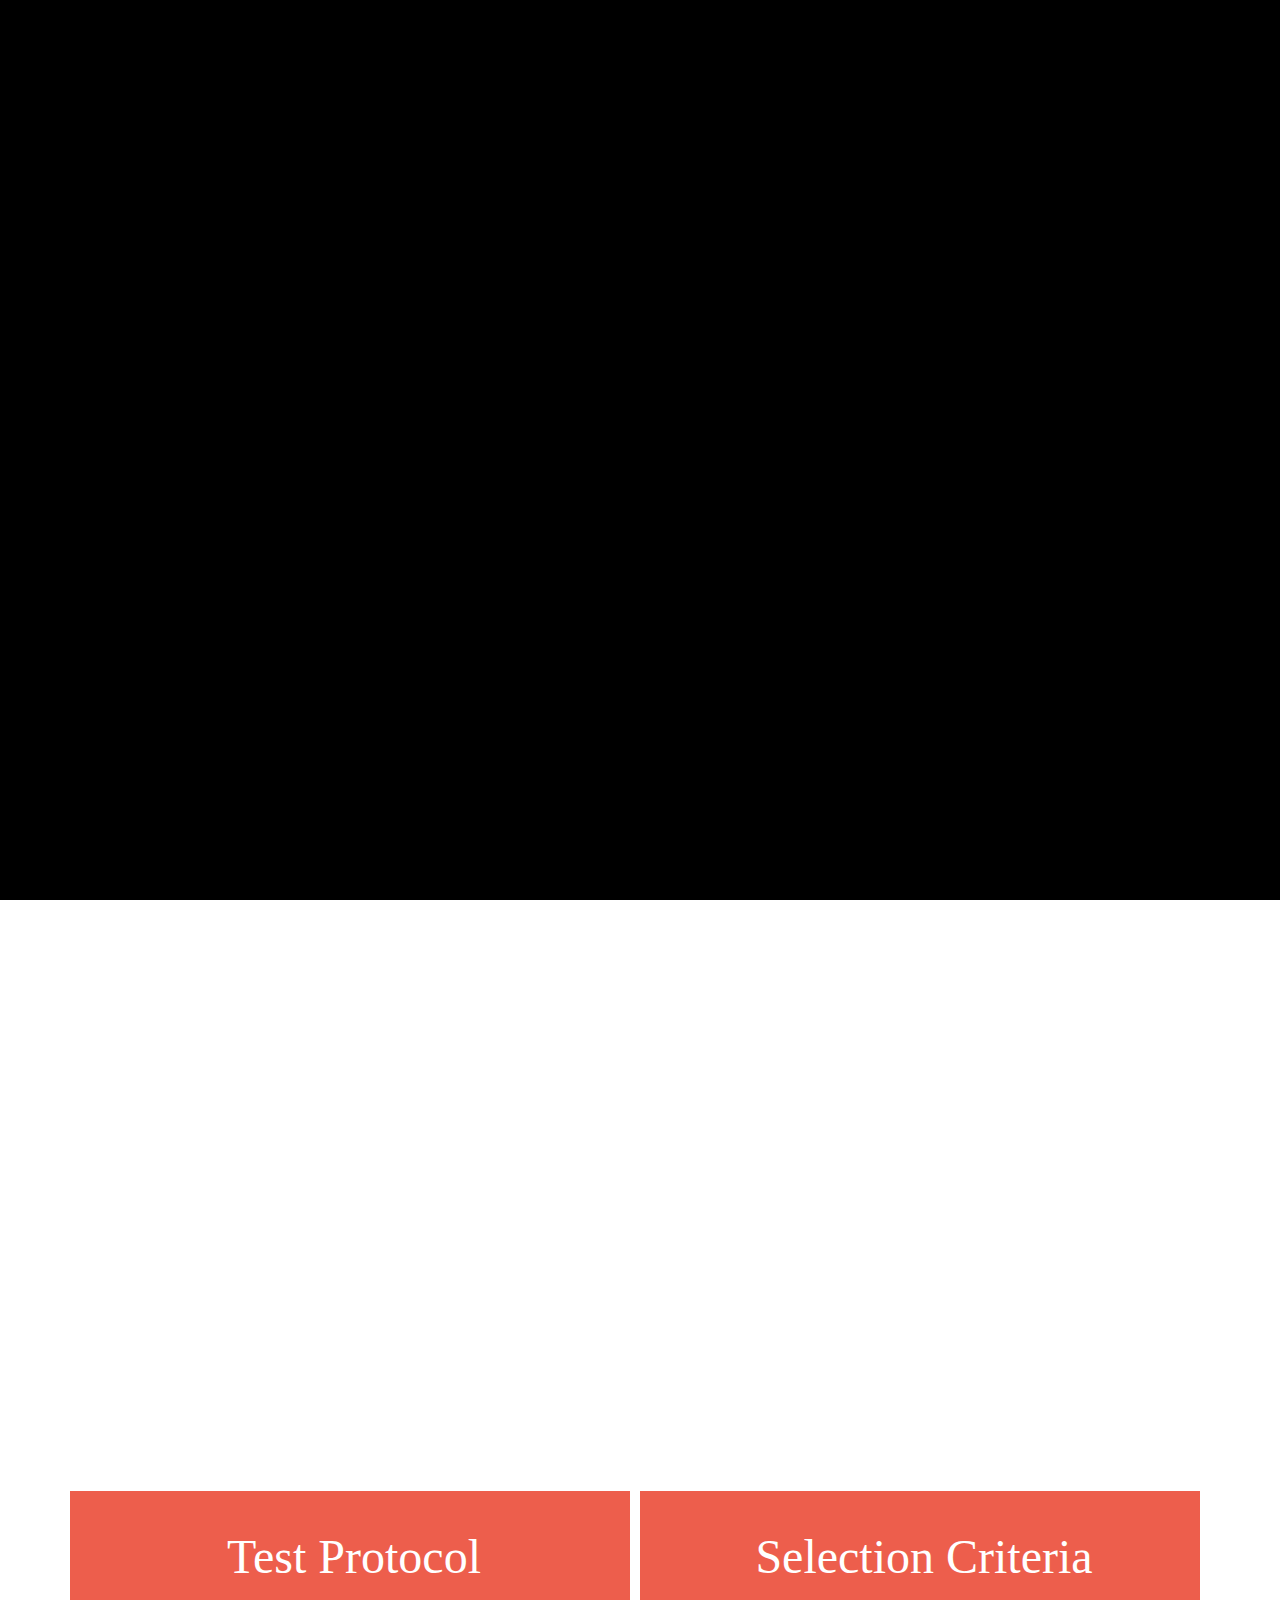
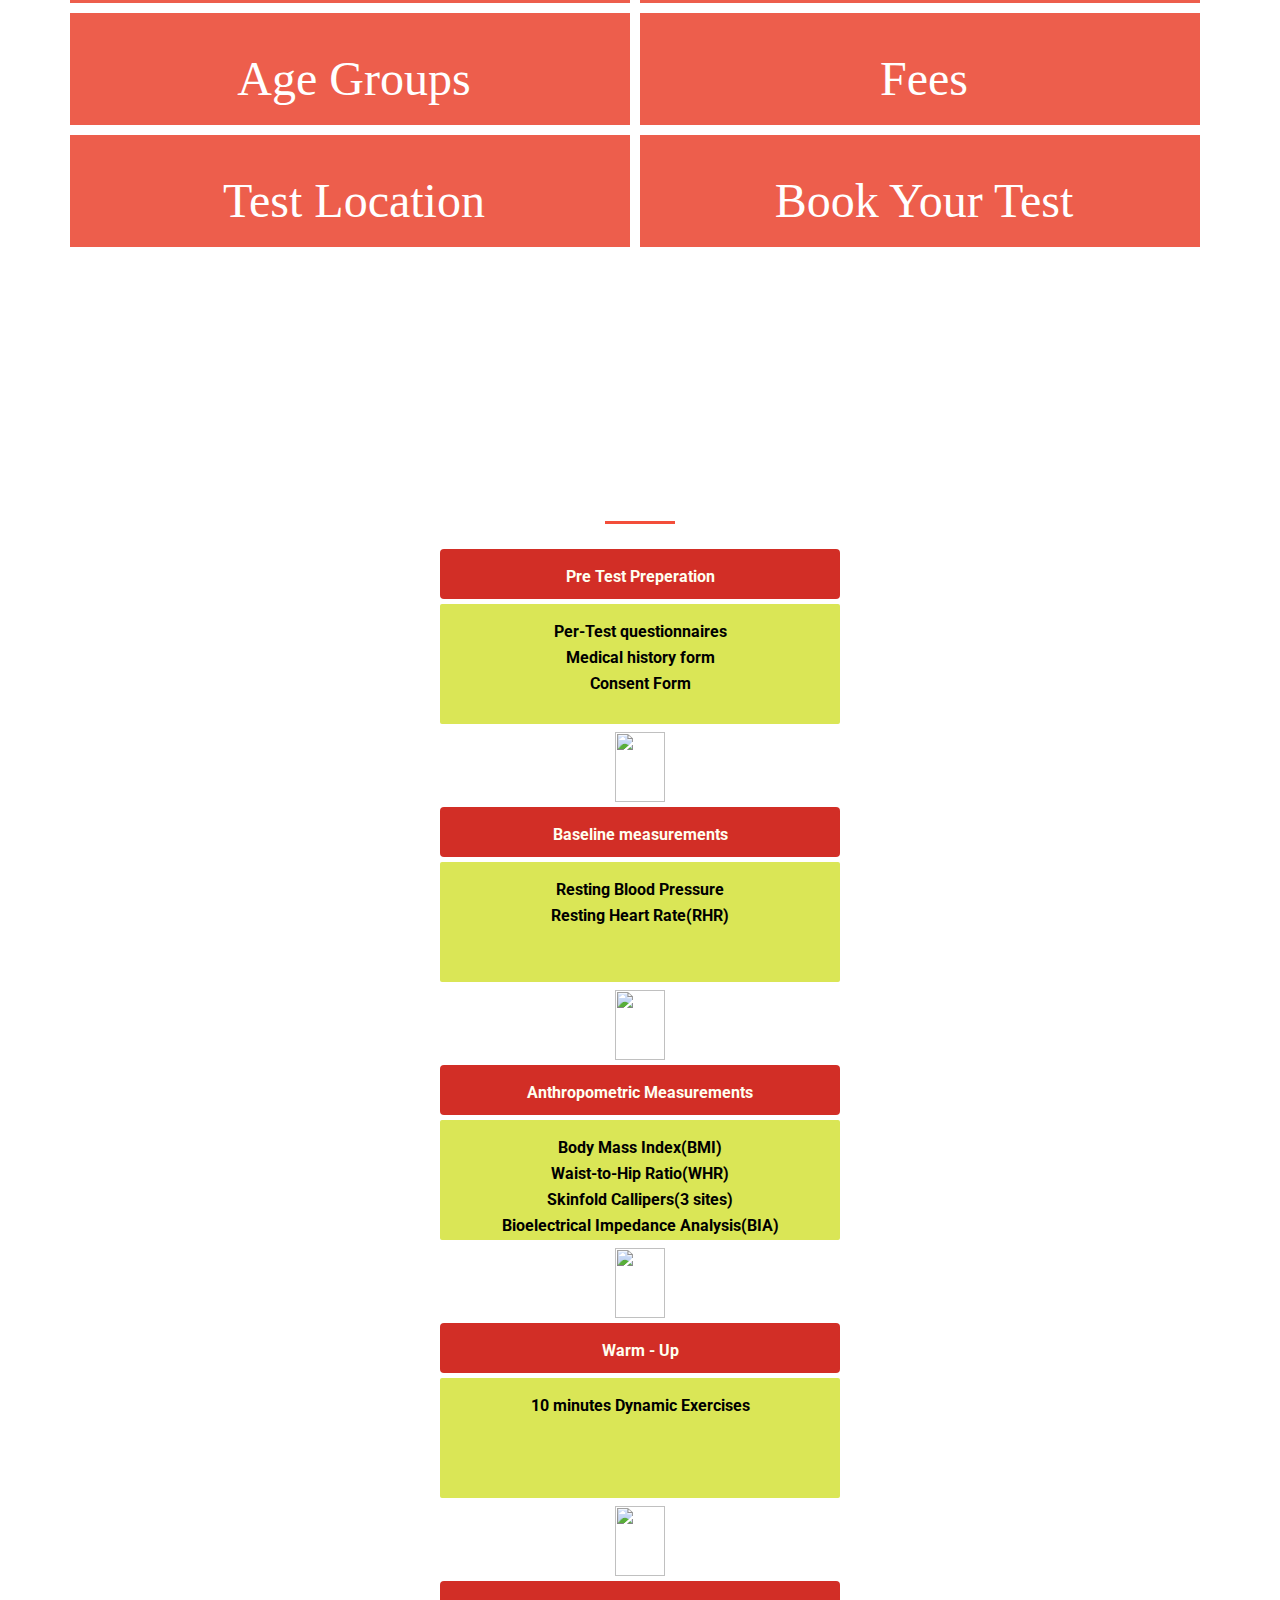
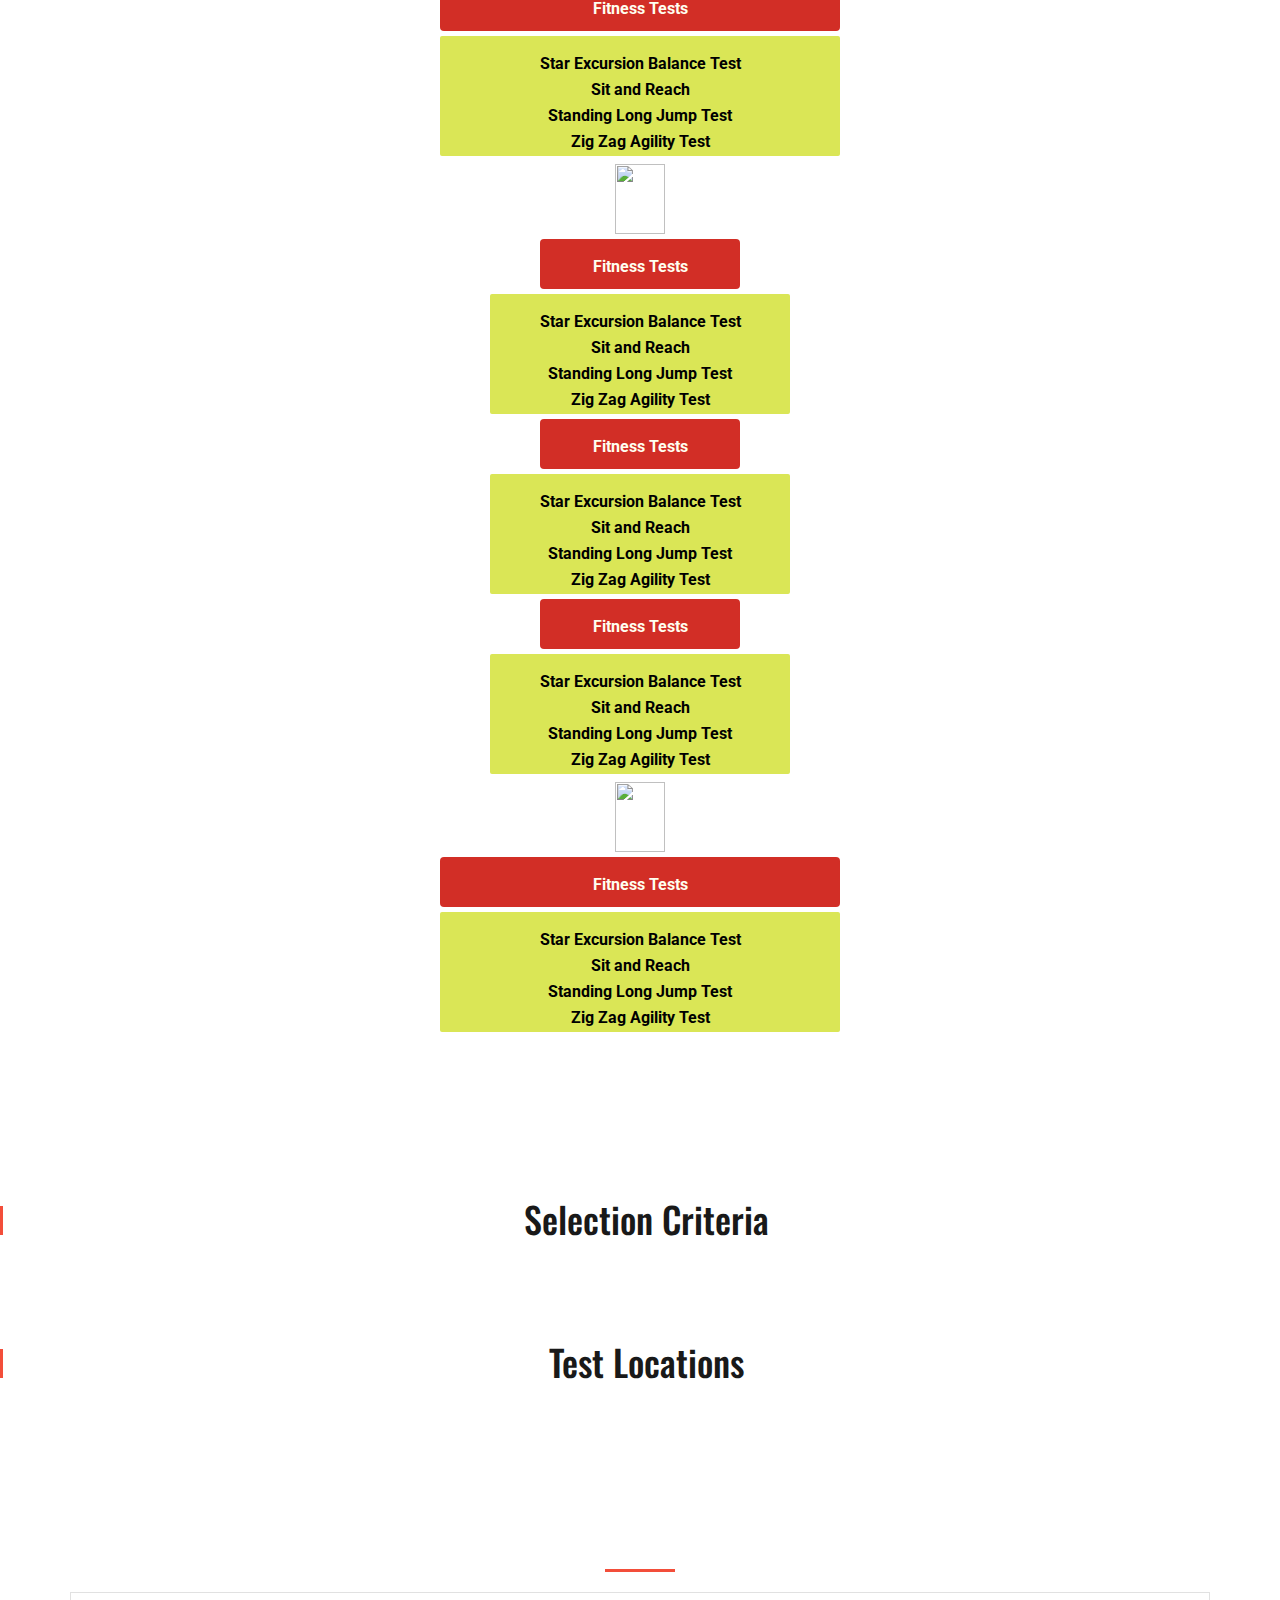
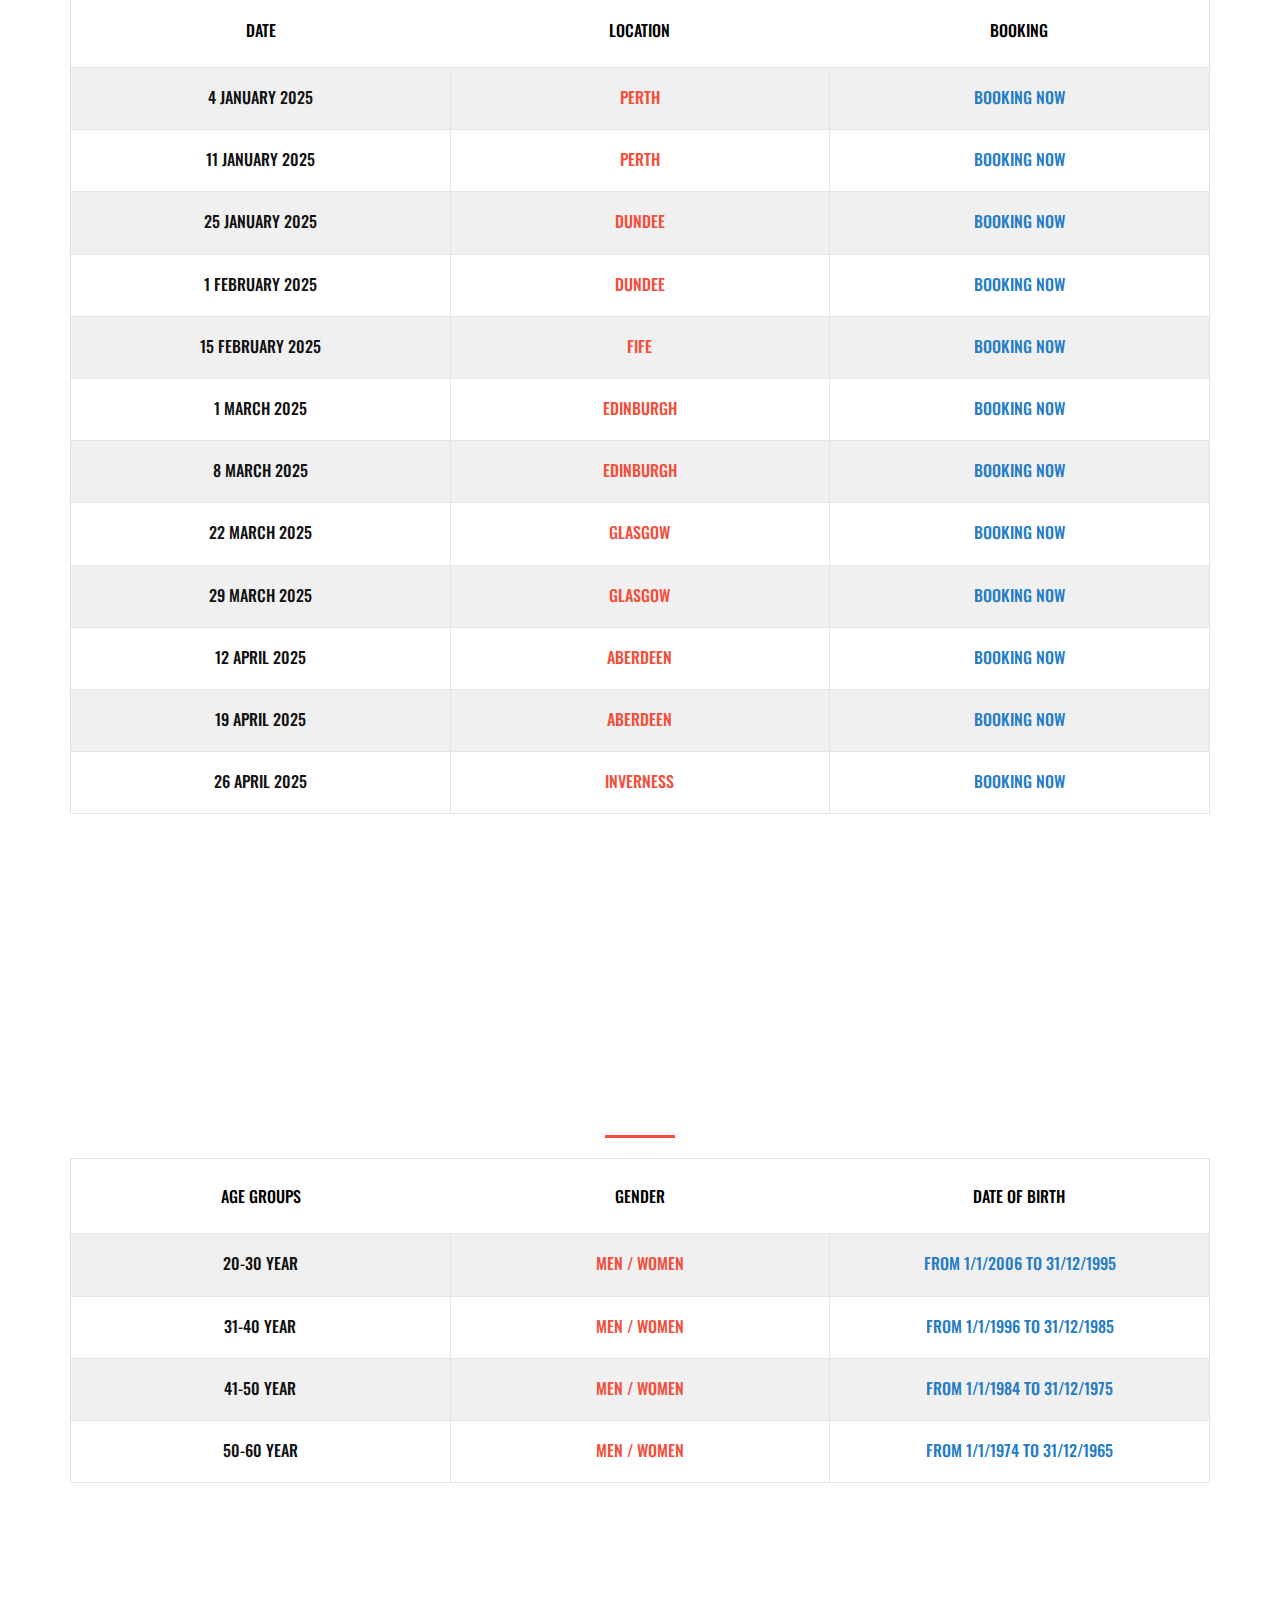
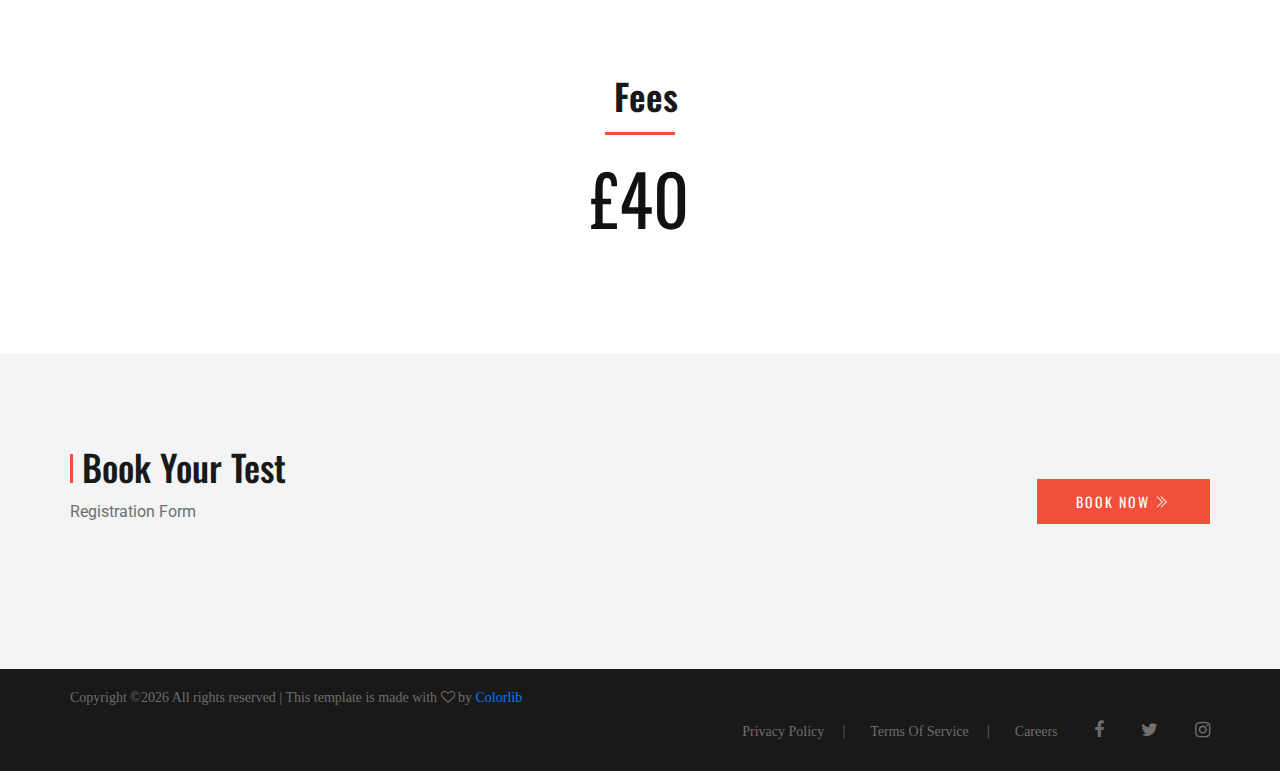
==== index.html @ c29bdd1b "Add files via upload" ====
<!DOCTYPE html>
<html lang="zxx">

<head>
    <meta charset="UTF-8">
    <meta name="description" content="PONIGYM Template">
    <meta name="keywords" content="PONIGYM, unica, creative, html">
    <meta name="viewport" content="width=device-width, initial-scale=1.0">
    <meta http-equiv="X-UA-Compatible" content="ie=edge">
    <title>SFH</title>

    <!-- Google Font -->
    <link href="https://fonts.googleapis.com/css?family=Roboto:400,500,700&display=swap" rel="stylesheet">
    <link href="https://fonts.googleapis.com/css?family=Oswald:300,400,500,600,700&display=swap" rel="stylesheet">

    <!-- Css Styles -->
    <link rel="stylesheet" href="css/bootstrap.min.css" type="text/css">
    <link rel="stylesheet" href="css/font-awesome.min.css" type="text/css">
    <link rel="stylesheet" href="css/themify-icons.css" type="text/css">
    <link rel="stylesheet" href="css/owl.carousel.min.css" type="text/css">
    <link rel="stylesheet" href="css/magnific-popup.css" type="text/css">
    <link rel="stylesheet" href="css/slicknav.min.css" type="text/css">
    <link rel="stylesheet" href="css/style.css" type="text/css">
</head>

<body>
    <br><br><br><br>
    <!-- Page Preloder -->
    <div id="preloder">
        <div class="loader"></div>
    </div>

    <!-- Header Section Begin -->
    <header class="header-section">
        <div class="container">
            <div class="logo">
                <a href="./index.html">
                    <img src="img/logookl.png" alt="">
                </a>
            </div>
            <div class="nav-menu">
                <nav class="mainmenu mobile-menu">
                    <ul>
                        <li class="active"><a href="./index.html">Home</a></li>
                        <li class="active"><a href="./about-us.html">About</a></li>
                        <li class="active"><a href="./schedule.html">Test</a></li>
                        <li class="active"><a href="./gallery.html">Our Experts</a></li>
                        <li class="active"><a href="./blog.html">Top 10</a>
                            <ul class="dropdown">
                                <li class="active"><a href="blog-details.html">Blog Details</a></li>
                            </ul>
                        </li>
                        <li class="active"><a href="./contact.html">Contacts</a></li>
                    </ul>
                </nav>
                <div class="nav-right search-switch">
                    <i class="ti-search"></i>
                </div>
            </div>
            <div id="mobile-menu-wrap"></div>
        </div>
    </header>
    <!-- Header End -->

    <!-- Hero Section Begin -->
    <section class="hero-section">
        <div class="hero-items owl-carousel">
            <div class="single-hero-item set-bg" data-setbg="img/slider-bg-1t.jpg">
                <div class="container">
                    <div class="hero-text">
                        <br><br><br><br><br><br><br><br><br><br>
                        <h4>DISCOVER THE SIENCE</h4>
                        <h1>Behind Your Fitness  <span></span></h1>
                    
                    </div>
                </div>
            </div>

            <div class="single-hero-item set-bg" data-setbg="img/slider-bg-122.jpg">
                <div class="container">
                    <div class="hero-text">
                        <br><br><br><br><br><br><br><br><br><br>
                        <h4>DISCOVER THE SIENCE</h4>
                        <h1>Behind Your Fitness  <span></span></h1>
                    
                    </div>
                </div>
            </div>

            <!-- <div class="single-hero-item set-bg" data-setbg="img/slider-bg-2.jpg">
                <div class="container">
                    <div class="hero-text">
                        <h4>Discover the Science</h4>
                        <h1>Behind Your  <span>Fitness</span></h1>
                        <a href="#" class="primary-btn">Join Us Now</a>
                    </div>
                </div>
            </div>
            <div class="single-hero-item set-bg" data-setbg="img/slider-bg-3.jpg">
                <div class="container">
                    <div class="hero-text">
                        <h4>Discover the Science</h4>
                        <h1>Behind Your <span>Fitness</span></h1>
                        <a href="#" class="primary-btn">Join Us Now</a>
                    </div>
                </div>
            </div>
        </div> -->
    </section>
    <!-- Hero Section End -->

    <br>
        <!-- Cta Section Begin -->
        <section class="cta-section set-bg spad" data-setbg="img/cta-bg.jpg">
            <div class="container">
                <div class="row">
                    <div class="col-lg-12">
                        <!-- <h2>YO-YO Fitness testing</h2> -->
                        <p>We are providing scientific fitness testing, a comprehensive, evidence-based approach to assessing physical performance, health, and overall fitness using standardized and validated methods. Our tests evaluate various aspects of physical health, including cardiovascular endurance, muscular strength, flexibility, and body composition, with the goal of delivering accurate data on your physical capabilities. These assessments help identify areas for improvement, set realistic goals, track progress over time, and guide personalized fitness programming. Whether you're an athlete aiming for peak performance or someone seeking to enhance your well-being, scientific fitness testing offers precise evaluations to optimize your training, prevent injuries, and ensure long-term success. Discover the science behind your fitness and unlock your full potential with our expert fitness testing services!</p>
                        <!-- <a href="#" class="primary-btn">Join With Us</a> -->
                    </div>
                </div>
            </div>
        </section>
        <!-- Cta Section End -->
        <br><br>
            <!-- Cta Section Begin -->

            <section class="cta-section set-bg spad" data-setbg="img/yoyo.jpg">
                <div class="container">
                    <div class="row">
                        <div class="col-lg-12">
                            <br><br><br>
                            <h2>YO-YO Fitness testing</h2>
                            <!-- <p>Our testing protocol begins with pre-test preparation, including a questionnaire, medical history form, and consent form. Baseline measurements cover resting blood pressure and heart rate, while anthropometric assessments include BMI, waist-to-hip ratio, skinfold callipers, and bioelectrical impedance analysis. After a 10-minute dynamic warm-up, participants undergo a series of fitness tests such as the Star Excursion Balance Test, Sit and Reach, Standing Long Jump Test, and Zig - Zag Agility Test. The core of our evaluation involves three Yo-Yo tests: the Yo-Yo Intermittent Endurance Test, Yo-Yo Endurance Test, and Yo-Yo Intermittent Recovery Test, each progressively increasing in intensity. Only one Yo-Yo test is conducted per testing date, with each test scheduled on separate dates. Participants start with the Yo-Yo Intermittent Endurance Test (Basic) and based on their performance and recommendations, may choose to attempt a higher level on subsequent testing dates. The session concludes with a 5-minute cool-down of static stretching.</p>
                            <a href="#" class="primary-btn">Join With Us</a> -->
                        </div>
                    </div>
                </div>
            </section>



    <section class="cta-section set-bg spad" data-setbg="img/yoyod.jpg">
        <div class="container">
            <div class="row">
                <div class="col-lg-12">
        
                    <p>Our testing protocol begins with pre-test preparation, including a questionnaire, medical history form, and consent form. Baseline measurements cover resting blood pressure and heart rate, while anthropometric assessments include BMI, waist-to-hip ratio, skinfold callipers, and bioelectrical impedance analysis. After a 10-minute dynamic warm-up, participants undergo a series of fitness tests such as the Star Excursion Balance Test, Sit and Reach, Standing Long Jump Test, and Zig - Zag Agility Test. The core of our evaluation involves three Yo-Yo tests: the Yo-Yo Intermittent Endurance Test, Yo-Yo Endurance Test, and Yo-Yo Intermittent Recovery Test, each progressively increasing in intensity. Only one Yo-Yo test is conducted per testing date, with each test scheduled on separate dates. Participants start with the Yo-Yo Intermittent Endurance Test (Basic) and based on their performance and recommendations, may choose to attempt a higher level on subsequent testing dates. The session concludes with a 5-minute cool-down of static stretching.</p>
                
                </div>
            </div>
        </div>
    </section>
    <!-- Cta Section End -->

    <!-- Services Section Begin -->
    <section class="services-section spad">
        <div class="container">




                    <!-- <div class="section-title">
                        <h2>Our Program</h2>
                        <p>Our fitness experts can help you discover new training techniques and exercises that offer a
                            dynamic and efficient full-body workout.</p>
                    </div> -->

                    <div class="services-items">
                        <a href="#testpro"><div class="single-service-item color-3">
                           
                            <center> <font size="18" color="white" face="fontawesome-webfont">Test Protocol</center>
                            
                        </div></a>


                        <div class="single-service-item color-3">
                           
                            <center> <font size="18" color="white" face="fontawesome-webfont">Selection Criteria</center>
                        
                        </div>


                        <div class="single-service-item color-3">
                           
                            <center> <font size="18" color="white" face="fontawesome-webfont">Age Groups</center>
                           
                        </div>


                        <div class="single-service-item color-3">
                          
                            <center> <font size="18" color="white" face="fontawesome-webfont">Fees</center>
                        </div>

                        <a href="#locat"> <div class="single-service-item color-3" >
                           
                            <center> <font size="18" color="white" face="fontawesome-webfont">Test Location</center>
                        </div></a>

                        <div class="single-service-item color-3">
                           
                            <center> <font size="18" color="white" face="fontawesome-webfont">Book Your Test</center>
                        </div>

                   <!-- </div>
                </div>
                <div class="col-lg-5 offset-lg-1">
                    <div class="service-video set-bg" data-setbg="img/video-bg.jpg">
                        <div class="play-btn">
                            <a href="https://www.youtube.com/watch?v=SlPhMPnQ58k" class="service-video-popup"><i
                                    class="fa fa-play"></i></a>
                        </div>-->
                    </div>
                </div>
            </div>
        </div>
    </section>
    <!-- Services Section End -->

<!-- Test Protocol -->


    <!-- Trainer Table Schedule Section Begin -->
    <section class="trainer-schedule set-bg spad" data-setbg="img/seq.jpg" id="locat">
        <div class="container">
            <div class="row">
                <div class="col-lg-12">
                    <div class="section-title">
                        <h2>Test Protocol</h2>
                        <p></p>
                    </div>
                </div>
            </div>
            
           
            <center> <p align=justify style="background-color:#d22e26; text-align: center;
                border-radius:4px;
                font-size:16px;
                padding:15px;
                width: 400px;
                height: 50px;
                margin:5px;">

            <b><font color="#fffff">Pre Test Preperation</font></b> 

            </p>
           <p align=center style="background-color:#dae656; text-align: center; 
            border-radius:2px;
            font-size:16px;
            width: 400px;
            align-self: center;
            height: 120px;
            padding:15px;
            margin:2px;">

        <b><font color="#000000">Per-Test questionnaires<br> Medical history form<br> Consent Form</font></b> 

        </p></center> 

            <center><img src="img/darr.png" width="50" height="70"></center>
                            
            <center> <p align=justify style="background-color:#d22e26; text-align: center;
                border-radius:4px;
                font-size:16px;
                padding:15px;
                width: 400px;
                height: 50px;
                margin:5px;">

            <b><font color="#fffff">Baseline measurements</font></b> 

            </p>
           <p align=center style="background-color:#dae656; text-align: center; 
            border-radius:2px;
            font-size:16px;
            width: 400px;
            align-self: center;
            height: 120px;
            padding:15px;
            margin:2px;">

        <b><font color="#000000">Resting Blood Pressure<br> Resting Heart Rate(RHR)</font></b> 

        </p></center> 

            <center><img src="img/darr.png" width="50" height="70"></center>
                   
                    

            <center> <p align=justify style="background-color:#d22e26; text-align: center;
                border-radius:4px;
                font-size:16px;
                padding:15px;
                width: 400px;
                height: 50px;
                margin:5px;">

            <b><font color="#fffff">Anthropometric Measurements</font></b> 

            </p>
           <p align=center style="background-color:#dae656; text-align: center; 
            border-radius:2px;
            font-size:16px;
            width: 400px;
            align-self: center;
            height: 120px;
            padding:15px;
            margin:2px;">

        <b><font color="#000000">Body Mass Index(BMI)<br>Waist-to-Hip Ratio(WHR)<br>Skinfold Callipers(3 sites)<br>Bioelectrical Impedance Analysis(BIA)</font></b> 

        </p></center> 

            <center><img src="img/darr.png" width="50" height="70"></center>
                 

            <center> <p align=justify style="background-color:#d22e26; text-align: center;
                border-radius:4px;
                font-size:16px;
                padding:15px;
                width: 400px;
                height: 50px;
                margin:5px;">

            <b><font color="#fffff">Warm - Up</font></b> 

            </p>
           <p align=center style="background-color:#dae656; text-align: center; 
            border-radius:2px;
            font-size:16px;
            width: 400px;
            align-self: center;
            height: 120px;
            padding:15px;
            margin:2px;">

        <b><font color="#000000">10 minutes Dynamic Exercises</font></b> 

        </p></center> 

            <center><img src="img/darr.png" width="50" height="70"></center>

            <center> <p align=justify style="background-color:#d22e26; text-align: center;
                border-radius:4px;
                font-size:16px;
                padding:15px;
                width: 400px;
                height: 50px;
                margin:5px;">

            <b><font color="#fffff">Fitness Tests</font></b> 

            </p>
           <p align=center style="background-color:#dae656; text-align: center; 
            border-radius:2px;
            font-size:16px;
            width: 400px;
            align-self: center;
            height: 120px;
            padding:15px;
            margin:2px;">

        <b><font color="#000000">Star Excursion Balance Test<br>Sit and Reach<br>Standing Long Jump Test<br>Zig Zag Agility Test</font></b> 

        </p></center> 

            <center><img src="img/darr.png" width="50" height="70"></center>

<!--Three Columns-->

            <div class="responsive-three-column-grid">
                <div> 
                    
                    <center> <p align=justify style="background-color:#d22e26; text-align: center;
                        border-radius:4px;
                        font-size:16px;
                        padding:15px;
                        width: 200px;
                        height: 50px;
                        margin:5px;">
        
                    <b><font color="#fffff">Fitness Tests</font></b> 
                    

                    <p align=center style="background-color:#dae656; text-align: center; 
                    border-radius:2px;
                    font-size:16px;
                    width: 300px;
                    align-self: center;
                    height: 120px;
                    padding:15px;
                    margin:2px;">
        
                <b><font color="#000000">Star Excursion Balance Test<br>Sit and Reach<br>Standing Long Jump Test<br>Zig Zag Agility Test</font></b> 
        
                </p></center> 
                    
                    </div>
                <div>

                    <center> <p align=justify style="background-color:#d22e26; text-align: center;
                        border-radius:4px;
                        font-size:16px;
                        padding:15px;
                        width: 200px;
                        height: 50px;
                        margin:5px;">
        
                    <b><font color="#fffff">Fitness Tests</font></b> 

                    <p align=center style="background-color:#dae656; text-align: center; 
                    border-radius:2px;
                    font-size:16px;
                    width: 300px;
                    align-self: center;
                    height: 120px;
                    padding:15px;
                    margin:2px;">
        
                <b><font color="#000000">Star Excursion Balance Test<br>Sit and Reach<br>Standing Long Jump Test<br>Zig Zag Agility Test</font></b> 
        
                </p></center> 

                </div>
                <div>
                    
                    <center> <p align=justify style="background-color:#d22e26; text-align: center;
                        border-radius:4px;
                        font-size:16px;
                        padding:15px;
                        width: 200px;
                        height: 50px;
                        margin:5px;">
        
                    <b><font color="#fffff">Fitness Tests</font></b> 

                    <p align=center style="background-color:#dae656; text-align: center; 
                    border-radius:2px;
                    font-size:16px;
                    width: 300px;
                    align-self: center;
                    height: 120px;
                    padding:15px;
                    margin:2px;">
        
                <b><font color="#000000">Star Excursion Balance Test<br>Sit and Reach<br>Standing Long Jump Test<br>Zig Zag Agility Test</font></b> 
        
                </p></center> 
                </div>
            </div>

            <center><img src="img/darr.png" width="50" height="70"></center>

            <center> <p align=justify style="background-color:#d22e26; text-align: center;
                border-radius:4px;
                font-size:16px;
                padding:15px;
                width: 400px;
                height: 50px;
                margin:5px;">

            <b><font color="#fffff">Fitness Tests</font></b> 

            </p>
           <p align=center style="background-color:#dae656; text-align: center; 
            border-radius:2px;
            font-size:16px;
            width: 400px;
            align-self: center;
            height: 120px;
            padding:15px;
            margin:2px;">

        <b><font color="#000000">Star Excursion Balance Test<br>Sit and Reach<br>Standing Long Jump Test<br>Zig Zag Agility Test</font></b> 

        </p></center> 




                    </div>
                </div>
            </div>
        </div>
    </section>
    <br>
    <!-- Trainer Table Schedule Section End -->








<!-- Selection Criteria -->


<section id="testpro" >
    <div class="section-title">
        <center><h2>Selection Criteria</h2></center>
      
    </div>

    <div class="hero-items owl-carousel">
        <div class="single-hero-item set-bg" data-setbg="img/cri.jpg" style="max-width:100%;height:auto;">
         <br><br><br><br>
            </div>
        </div>

</section>
<br>
<!-- Test location -->


<section id="testpro" >
    <div class="section-title">
        <center><h2>Test Locations</h2></center>
      
    </div>

    <div class="hero-items owl-carousel">
        <div class="single-hero-item set-bg" data-setbg="img/testloc.jpg">
         
            </div>
        </div>

</section>


    <!-- Class Section Begin-->

    <!-- Class Section End -->

    <!-- Trainer Table Schedule Section Begin -->
    <section class="trainer-schedule set-bg spad" data-setbg="img/trainer-bg.jpg" id="locat">
        <div class="container">
            <div class="row">
                <div class="col-lg-12">
                    <div class="section-title">
                        <h2>Tour of Scotland</h2>
                        <p></p>
                    </div>
                </div>
            </div>
            <div class="row">
                <div class="col-lg-12">
                    <div class="schedule-table">
                        <table>
                            <thead>
                                <tr>
                                    <th>Date</th>
                                    <th>Location</th>
                                    <th>Booking</th>
                                </tr>
                            </thead>


                            <tbody>
                                <tr>
                                    <td><h6>4 January 2025 </h6></td>
                                    <td class="gym">
                                        <h6>Perth</h6>
                                    </td>
                                    
                                    <td class="yoga">
                                        <h6>Booking Now</h6> 
                                    </td>   
                                </tr>

                                <tr>
                                    <td><h6>11 January 2025</h6> </td>
                                    <td class="gym">
                                        <h6>Perth</h6>
                                    </td>
                                    
                                    <td class="yoga">
                                        <h6>Booking Now</h6> 
                                    </td>   
                                </tr>


                                <tr>
                                    <td><h6>25 January 2025</h6> </td>
                                    <td class="gym">
                                        <h6>Dundee</h6>
                                    </td>
                                    
                                    <td class="yoga">
                                        <h6>Booking Now</h6> 
                                    </td>   
                                </tr>

                                <tr>
                                    <td><h6>1 February 2025</h6> </td>
                                    <td class="gym">
                                        <h6>Dundee</h6>
                                    </td>
                                    
                                    <td class="yoga">
                                        <h6>Booking Now</h6> 
                                    </td>   
                                </tr>


                                <tr>
                                    <td><h6>15 February 2025</h6> </td>
                                    <td class="gym">
                                        <h6>Fife</h6>
                                    </td>
                                    
                                    <td class="yoga">
                                        <h6>Booking Now</h6> 
                                    </td>   
                                </tr>

                               

                                <tr>
                                    <td><h6>1 March 2025</h6> </td>
                                    <td class="gym">
                                        <h6>Edinburgh</h6>
                                    </td>
                                    
                                    <td class="yoga">
                                        <h6>Booking Now</h6> 
                                    </td>   
                                </tr>

                                <tr>
                                    <td><h6>8 March 2025</h6> </td>
                                    <td class="gym">
                                        <h6>Edinburgh</h6>
                                    </td>
                                    
                                    <td class="yoga">
                                        <h6>Booking Now</h6> 
                                    </td>   
                                </tr>


                                <tr>
                                    <td><h6>22 March 2025 </h6></td>
                                    <td class="gym">
                                        <h6>Glasgow</h6>
                                    </td>
                                    
                                    <td class="yoga">
                                        <h6>Booking Now</h6> 
                                    </td>   
                                </tr>

                                <tr>
                                    <td><h6>29 March 2025</h6> </td>
                                    <td class="gym">
                                        <h6>Glasgow</h6>
                                    </td>
                                    
                                    <td class="yoga">
                                        <h6>Booking Now</h6> 
                                    </td>   
                                </tr>


                                <tr>
                                    <td><h6>12 April 2025</h6> </td>
                                    <td class="gym">
                                        <h6>Aberdeen</h6>
                                    </td>
                                    
                                    <td class="yoga">
                                        <h6>Booking Now</h6> 
                                    </td>   
                                </tr>

                                <tr>
                                    <td><h6>19 April 2025</h6> </td>
                                    <td class="gym">
                                        <h6>Aberdeen</h6>
                                    </td>
                                    
                                    <td class="yoga">
                                        <h6>Booking Now</h6> 
                                    </td>   
                                </tr>


                                <tr>
                                    <td><h6>26 April 2025</h6> </td>
                                    <td class="gym">
                                        <h6>Inverness</h6>
                                    </td>
                                    
                                    <td class="yoga">
                                        <h6>Booking Now</h6> 
                                    </td>   
                                </tr>

                            

                            </tbody>
                        </table>
                    </div>
                </div>
            </div>
        </div>
    </section>
    <br>
    <!-- Trainer Table Schedule Section End -->


<!-- Age Goups -->


<section class="trainer-schedule set-bg spad" data-setbg="img/trainer-bg.jpg" id="locat">
    <div class="container">
        <div class="row">
            <div class="col-lg-12">
                <div class="section-title">
                    <h2>Age Groups - 2025</h2>
                    <p></p>
                </div>
            </div>
        </div>
        <div class="row">
            <div class="col-lg-12">
                <div class="schedule-table">
                    <table>
                        <thead>
                            <tr>
                                <th>Age Groups</th>
                                <th>Gender</th>
                                <th>Date of Birth</th>
                            </tr>
                        </thead>


                        <tbody>
                            <tr>
                                <td><h6>20-30 Year </h6></td>
                                <td class="gym">
                                    <h6>Men / Women</h6>
                                </td>
                                
                                <td class="yoga">
                                    <h6>From 1/1/2006 to 31/12/1995</h6> 
                                </td>   
                            </tr>

                            <tr>
                                <td><h6>31-40 Year </h6></td>
                                <td class="gym">
                                    <h6>Men / Women</h6>
                                </td>
                                
                                <td class="yoga">
                                    <h6>From 1/1/1996 to 31/12/1985</h6> 
                                </td>   
                            </tr>
                            <tr>
                                <td><h6>41-50 Year </h6></td>
                                <td class="gym">
                                    <h6>Men / Women</h6>
                                </td>
                                
                                <td class="yoga">
                                    <h6>From 1/1/1984 to 31/12/1975</h6> 
                                </td>   
                            </tr>
                            <tr>
                                <td><h6>50-60 Year </h6></td>
                                <td class="gym">
                                    <h6>Men / Women</h6>
                                </td>
                                
                                <td class="yoga">
                                    <h6>From 1/1/1974 to 31/12/1965</h6> 
                                </td>   
                            </tr>

                        

                        </tbody>
                    </table>
                </div>
            </div>
        </div>
    </div>
</section>







    <!-- Latest News Section Begin -->
    <section class="latest-news-section spad">
        <div class="container">
            <div class="row">
                <div class="col-lg-12">
                    <div class="section-title">
                        <h2>Fees</h2>
    
                        <p><h1>&pound;40</h1></p>

                
                    </div>
                </div>
            </div>

            </div>
        </div>
    </section>
    <!-- Latest News Section End -->

    <!-- Team Section Begin -->
    <section class="team-section spad">
        <div class="container">
            <div class="row">
                <div class="col-lg-12">
                    <div class="section-title">
                        <h2>Book Your Test</h2>
                        <p>Registration Form</p>
                    </div>
                    <a href="#" class="primary-btn">Book Now <i class="ti-angle-double-right"></i></a>
                </div>
            </div>
            <div class="team-members">
                <div class="row m-0">
                    <div class="col-lg-4 order-lg-1 p-0">

                        </div>
                    </div>
                  
                </div>
            </div>
        </div>
    </section>
    <!-- Team Section End -->
    <!-- Footer Section Begin -->
   
        <div class="register">
            <div class="container">
                <div class="row">
                    <div class="col-lg-12">
                        <div class="copyright">
                            <!-- Link back to Colorlib can't be removed. Template is licensed under CC BY 3.0. -->
                            Copyright &copy;<script>document.write(new Date().getFullYear());</script> All rights reserved | This template is made with <i class="fa fa-heart-o" aria-hidden="true"></i> by <a href="https://colorlib.com" target="_blank">Colorlib</a>
<!-- Link back to Colorlib can't be removed. Template is licensed under CC BY 3.0. -->
                        </div>
                        <div class="footer-widget">
                            <ul>
                                <li>Privacy Policy</li>
                                <li>Terms Of Service</li>
                                <li>Careers</li>
                            </ul>
                        </div>
                        <div class="footer-links">
                            <a href="#"><i class="fa fa-facebook"></i></a>
                            <a href="#"><i class="fa fa-twitter"></i></a>
                            <a href="#"><i class="fa fa-instagram"></i></a>
                        </div>
                    </div>
                </div>
            </div>
        </div>
    </footer>
    <!-- Footer Section End -->

    <!-- Search model Begin -->
    <div class="search-model">
        <div class="h-100 d-flex align-items-center justify-content-center">
            <div class="search-close-switch">+</div>
            <form class="search-model-form">
                <input type="text" id="search-input" placeholder="Search here.....">
            </form>
        </div>
    </div>
    <!-- Search model end -->

    <!-- Js Plugins -->
    <script src="js/jquery-3.3.1.min.js"></script>
    <script src="js/bootstrap.min.js"></script>
    <script src="js/jquery.magnific-popup.min.js"></script>
    <script src="js/mixitup.min.js"></script>
    <script src="js/jquery.slicknav.js"></script>
    <script src="js/owl.carousel.min.js"></script>
    <script src="js/main.js"></script>
</body>

</html>
---- css/themify-icons.css ----
@font-face {
	font-family: 'themify';
	src:url('../fonts/themify.eot?-fvbane');
	src:url('../fonts/themify.eot?#iefix-fvbane') format('embedded-opentype'),
		url('../fonts/themify.woff?-fvbane') format('woff'),
		url('../fonts/themify.ttf?-fvbane') format('truetype'),
		url('../fonts/themify.svg?-fvbane#themify') format('svg');
	font-weight: normal;
	font-style: normal;
}

[class^="ti-"], [class*=" ti-"] {
	font-family: 'themify';
	speak: none;
	font-style: normal;
	font-weight: normal;
	font-variant: normal;
	text-transform: none;
	line-height: 1;

	/* Better Font Rendering =========== */
	-webkit-font-smoothing: antialiased;
	-moz-osx-font-smoothing: grayscale;
}

.ti-wand:before {
	content: "\e600";
}
.ti-volume:before {
	content: "\e601";
}
.ti-user:before {
	content: "\e602";
}
.ti-unlock:before {
	content: "\e603";
}
.ti-unlink:before {
	content: "\e604";
}
.ti-trash:before {
	content: "\e605";
}
.ti-thought:before {
	content: "\e606";
}
.ti-target:before {
	content: "\e607";
}
.ti-tag:before {
	content: "\e608";
}
.ti-tablet:before {
	content: "\e609";
}
.ti-star:before {
	content: "\e60a";
}
.ti-spray:before {
	content: "\e60b";
}
.ti-signal:before {
	content: "\e60c";
}
.ti-shopping-cart:before {
	content: "\e60d";
}
.ti-shopping-cart-full:before {
	content: "\e60e";
}
.ti-settings:before {
	content: "\e60f";
}
.ti-search:before {
	content: "\e610";
}
.ti-zoom-in:before {
	content: "\e611";
}
.ti-zoom-out:before {
	content: "\e612";
}
.ti-cut:before {
	content: "\e613";
}
.ti-ruler:before {
	content: "\e614";
}
.ti-ruler-pencil:before {
	content: "\e615";
}
.ti-ruler-alt:before {
	content: "\e616";
}
.ti-bookmark:before {
	content: "\e617";
}
.ti-bookmark-alt:before {
	content: "\e618";
}
.ti-reload:before {
	content: "\e619";
}
.ti-plus:before {
	content: "\e61a";
}
.ti-pin:before {
	content: "\e61b";
}
.ti-pencil:before {
	content: "\e61c";
}
.ti-pencil-alt:before {
	content: "\e61d";
}
.ti-paint-roller:before {
	content: "\e61e";
}
.ti-paint-bucket:before {
	content: "\e61f";
}
.ti-na:before {
	content: "\e620";
}
.ti-mobile:before {
	content: "\e621";
}
.ti-minus:before {
	content: "\e622";
}
.ti-medall:before {
	content: "\e623";
}
.ti-medall-alt:before {
	content: "\e624";
}
.ti-marker:before {
	content: "\e625";
}
.ti-marker-alt:before {
	content: "\e626";
}
.ti-arrow-up:before {
	content: "\e627";
}
.ti-arrow-right:before {
	content: "\e628";
}
.ti-arrow-left:before {
	content: "\e629";
}
.ti-arrow-down:before {
	content: "\e62a";
}
.ti-lock:before {
	content: "\e62b";
}
.ti-location-arrow:before {
	content: "\e62c";
}
.ti-link:before {
	content: "\e62d";
}
.ti-layout:before {
	content: "\e62e";
}
.ti-layers:before {
	content: "\e62f";
}
.ti-layers-alt:before {
	content: "\e630";
}
.ti-key:before {
	content: "\e631";
}
.ti-import:before {
	content: "\e632";
}
.ti-image:before {
	content: "\e633";
}
.ti-heart:before {
	content: "\e634";
}
.ti-heart-broken:before {
	content: "\e635";
}
.ti-hand-stop:before {
	content: "\e636";
}
.ti-hand-open:before {
	content: "\e637";
}
.ti-hand-drag:before {
	content: "\e638";
}
.ti-folder:before {
	content: "\e639";
}
.ti-flag:before {
	content: "\e63a";
}
.ti-flag-alt:before {
	content: "\e63b";
}
.ti-flag-alt-2:before {
	content: "\e63c";
}
.ti-eye:before {
	content: "\e63d";
}
.ti-export:before {
	content: "\e63e";
}
.ti-exchange-vertical:before {
	content: "\e63f";
}
.ti-desktop:before {
	content: "\e640";
}
.ti-cup:before {
	content: "\e641";
}
.ti-crown:before {
	content: "\e642";
}
.ti-comments:before {
	content: "\e643";
}
.ti-comment:before {
	content: "\e644";
}
.ti-comment-alt:before {
	content: "\e645";
}
.ti-close:before {
	content: "\e646";
}
.ti-clip:before {
	content: "\e647";
}
.ti-angle-up:before {
	content: "\e648";
}
.ti-angle-right:before {
	content: "\e649";
}
.ti-angle-left:before {
	content: "\e64a";
}
.ti-angle-down:before {
	content: "\e64b";
}
.ti-check:before {
	content: "\e64c";
}
.ti-check-box:before {
	content: "\e64d";
}
.ti-camera:before {
	content: "\e64e";
}
.ti-announcement:before {
	content: "\e64f";
}
.ti-brush:before {
	content: "\e650";
}
.ti-briefcase:before {
	content: "\e651";
}
.ti-bolt:before {
	content: "\e652";
}
.ti-bolt-alt:before {
	content: "\e653";
}
.ti-blackboard:before {
	content: "\e654";
}
.ti-bag:before {
	content: "\e655";
}
.ti-move:before {
	content: "\e656";
}
.ti-arrows-vertical:before {
	content: "\e657";
}
.ti-arrows-horizontal:before {
	content: "\e658";
}
.ti-fullscreen:before {
	content: "\e659";
}
.ti-arrow-top-right:before {
	content: "\e65a";
}
.ti-arrow-top-left:before {
	content: "\e65b";
}
.ti-arrow-circle-up:before {
	content: "\e65c";
}
.ti-arrow-circle-right:before {
	content: "\e65d";
}
.ti-arrow-circle-left:before {
	content: "\e65e";
}
.ti-arrow-circle-down:before {
	content: "\e65f";
}
.ti-angle-double-up:before {
	content: "\e660";
}
.ti-angle-double-right:before {
	content: "\e661";
}
.ti-angle-double-left:before {
	content: "\e662";
}
.ti-angle-double-down:before {
	content: "\e663";
}
.ti-zip:before {
	content: "\e664";
}
.ti-world:before {
	content: "\e665";
}
.ti-wheelchair:before {
	content: "\e666";
}
.ti-view-list:before {
	content: "\e667";
}
.ti-view-list-alt:before {
	content: "\e668";
}
.ti-view-grid:before {
	content: "\e669";
}
.ti-uppercase:before {
	content: "\e66a";
}
.ti-upload:before {
	content: "\e66b";
}
.ti-underline:before {
	content: "\e66c";
}
.ti-truck:before {
	content: "\e66d";
}
.ti-timer:before {
	content: "\e66e";
}
.ti-ticket:before {
	content: "\e66f";
}
.ti-thumb-up:before {
	content: "\e670";
}
.ti-thumb-down:before {
	content: "\e671";
}
.ti-text:before {
	content: "\e672";
}
.ti-stats-up:before {
	content: "\e673";
}
.ti-stats-down:before {
	content: "\e674";
}
.ti-split-v:before {
	content: "\e675";
}
.ti-split-h:before {
	content: "\e676";
}
.ti-smallcap:before {
	content: "\e677";
}
.ti-shine:before {
	content: "\e678";
}
.ti-shift-right:before {
	content: "\e679";
}
.ti-shift-left:before {
	content: "\e67a";
}
.ti-shield:before {
	content: "\e67b";
}
.ti-notepad:before {
	content: "\e67c";
}
.ti-server:before {
	content: "\e67d";
}
.ti-quote-right:before {
	content: "\e67e";
}
.ti-quote-left:before {
	content: "\e67f";
}
.ti-pulse:before {
	content: "\e680";
}
.ti-printer:before {
	content: "\e681";
}
.ti-power-off:before {
	content: "\e682";
}
.ti-plug:before {
	content: "\e683";
}
.ti-pie-chart:before {
	content: "\e684";
}
.ti-paragraph:before {
	content: "\e685";
}
.ti-panel:before {
	content: "\e686";
}
.ti-package:before {
	content: "\e687";
}
.ti-music:before {
	content: "\e688";
}
.ti-music-alt:before {
	content: "\e689";
}
.ti-mouse:before {
	content: "\e68a";
}
.ti-mouse-alt:before {
	content: "\e68b";
}
.ti-money:before {
	content: "\e68c";
}
.ti-microphone:before {
	content: "\e68d";
}
.ti-menu:before {
	content: "\e68e";
}
.ti-menu-alt:before {
	content: "\e68f";
}
.ti-map:before {
	content: "\e690";
}
.ti-map-alt:before {
	content: "\e691";
}
.ti-loop:before {
	content: "\e692";
}
.ti-location-pin:before {
	content: "\e693";
}
.ti-list:before {
	content: "\e694";
}
.ti-light-bulb:before {
	content: "\e695";
}
.ti-Italic:before {
	content: "\e696";
}
.ti-info:before {
	content: "\e697";
}
.ti-infinite:before {
	content: "\e698";
}
.ti-id-badge:before {
	content: "\e699";
}
.ti-hummer:before {
	content: "\e69a";
}
.ti-home:before {
	content: "\e69b";
}
.ti-help:before {
	content: "\e69c";
}
.ti-headphone:before {
	content: "\e69d";
}
.ti-harddrives:before {
	content: "\e69e";
}
.ti-harddrive:before {
	content: "\e69f";
}
.ti-gift:before {
	content: "\e6a0";
}
.ti-game:before {
	content: "\e6a1";
}
.ti-filter:before {
	content: "\e6a2";
}
.ti-files:before {
	content: "\e6a3";
}
.ti-file:before {
	content: "\e6a4";
}
.ti-eraser:before {
	content: "\e6a5";
}
.ti-envelope:before {
	content: "\e6a6";
}
.ti-download:before {
	content: "\e6a7";
}
.ti-direction:before {
	content: "\e6a8";
}
.ti-direction-alt:before {
	content: "\e6a9";
}
.ti-dashboard:before {
	content: "\e6aa";
}
.ti-control-stop:before {
	content: "\e6ab";
}
.ti-control-shuffle:before {
	content: "\e6ac";
}
.ti-control-play:before {
	content: "\e6ad";
}
.ti-control-pause:before {
	content: "\e6ae";
}
.ti-control-forward:before {
	content: "\e6af";
}
.ti-control-backward:before {
	content: "\e6b0";
}
.ti-cloud:before {
	content: "\e6b1";
}
.ti-cloud-up:before {
	content: "\e6b2";
}
.ti-cloud-down:before {
	content: "\e6b3";
}
.ti-clipboard:before {
	content: "\e6b4";
}
.ti-car:before {
	content: "\e6b5";
}
.ti-calendar:before {
	content: "\e6b6";
}
.ti-book:before {
	content: "\e6b7";
}
.ti-bell:before {
	content: "\e6b8";
}
.ti-basketball:before {
	content: "\e6b9";
}
.ti-bar-chart:before {
	content: "\e6ba";
}
.ti-bar-chart-alt:before {
	content: "\e6bb";
}
.ti-back-right:before {
	content: "\e6bc";
}
.ti-back-left:before {
	content: "\e6bd";
}
.ti-arrows-corner:before {
	content: "\e6be";
}
.ti-archive:before {
	content: "\e6bf";
}
.ti-anchor:before {
	content: "\e6c0";
}
.ti-align-right:before {
	content: "\e6c1";
}
.ti-align-left:before {
	content: "\e6c2";
}
.ti-align-justify:before {
	content: "\e6c3";
}
.ti-align-center:before {
	content: "\e6c4";
}
.ti-alert:before {
	content: "\e6c5";
}
.ti-alarm-clock:before {
	content: "\e6c6";
}
.ti-agenda:before {
	content: "\e6c7";
}
.ti-write:before {
	content: "\e6c8";
}
.ti-window:before {
	content: "\e6c9";
}
.ti-widgetized:before {
	content: "\e6ca";
}
.ti-widget:before {
	content: "\e6cb";
}
.ti-widget-alt:before {
	content: "\e6cc";
}
.ti-wallet:before {
	content: "\e6cd";
}
.ti-video-clapper:before {
	content: "\e6ce";
}
.ti-video-camera:before {
	content: "\e6cf";
}
.ti-vector:before {
	content: "\e6d0";
}
.ti-themify-logo:before {
	content: "\e6d1";
}
.ti-themify-favicon:before {
	content: "\e6d2";
}
.ti-themify-favicon-alt:before {
	content: "\e6d3";
}
.ti-support:before {
	content: "\e6d4";
}
.ti-stamp:before {
	content: "\e6d5";
}
.ti-split-v-alt:before {
	content: "\e6d6";
}
.ti-slice:before {
	content: "\e6d7";
}
.ti-shortcode:before {
	content: "\e6d8";
}
.ti-shift-right-alt:before {
	content: "\e6d9";
}
.ti-shift-left-alt:before {
	content: "\e6da";
}
.ti-ruler-alt-2:before {
	content: "\e6db";
}
.ti-receipt:before {
	content: "\e6dc";
}
.ti-pin2:before {
	content: "\e6dd";
}
.ti-pin-alt:before {
	content: "\e6de";
}
.ti-pencil-alt2:before {
	content: "\e6df";
}
.ti-palette:before {
	content: "\e6e0";
}
.ti-more:before {
	content: "\e6e1";
}
.ti-more-alt:before {
	content: "\e6e2";
}
.ti-microphone-alt:before {
	content: "\e6e3";
}
.ti-magnet:before {
	content: "\e6e4";
}
.ti-line-double:before {
	content: "\e6e5";
}
.ti-line-dotted:before {
	content: "\e6e6";
}
.ti-line-dashed:before {
	content: "\e6e7";
}
.ti-layout-width-full:before {
	content: "\e6e8";
}
.ti-layout-width-default:before {
	content: "\e6e9";
}
.ti-layout-width-default-alt:before {
	content: "\e6ea";
}
.ti-layout-tab:before {
	content: "\e6eb";
}
.ti-layout-tab-window:before {
	content: "\e6ec";
}
.ti-layout-tab-v:before {
	content: "\e6ed";
}
.ti-layout-tab-min:before {
	content: "\e6ee";
}
.ti-layout-slider:before {
	content: "\e6ef";
}
.ti-layout-slider-alt:before {
	content: "\e6f0";
}
.ti-layout-sidebar-right:before {
	content: "\e6f1";
}
.ti-layout-sidebar-none:before {
	content: "\e6f2";
}
.ti-layout-sidebar-left:before {
	content: "\e6f3";
}
.ti-layout-placeholder:before {
	content: "\e6f4";
}
.ti-layout-menu:before {
	content: "\e6f5";
}
.ti-layout-menu-v:before {
	content: "\e6f6";
}
.ti-layout-menu-separated:before {
	content: "\e6f7";
}
.ti-layout-menu-full:before {
	content: "\e6f8";
}
.ti-layout-media-right-alt:before {
	content: "\e6f9";
}
.ti-layout-media-right:before {
	content: "\e6fa";
}
.ti-layout-media-overlay:before {
	content: "\e6fb";
}
.ti-layout-media-overlay-alt:before {
	content: "\e6fc";
}
.ti-layout-media-overlay-alt-2:before {
	content: "\e6fd";
}
.ti-layout-media-left-alt:before {
	content: "\e6fe";
}
.ti-layout-media-left:before {
	content: "\e6ff";
}
.ti-layout-media-center-alt:before {
	content: "\e700";
}
.ti-layout-media-center:before {
	content: "\e701";
}
.ti-layout-list-thumb:before {
	content: "\e702";
}
.ti-layout-list-thumb-alt:before {
	content: "\e703";
}
.ti-layout-list-post:before {
	content: "\e704";
}
.ti-layout-list-large-image:before {
	content: "\e705";
}
.ti-layout-line-solid:before {
	content: "\e706";
}
.ti-layout-grid4:before {
	content: "\e707";
}
.ti-layout-grid3:before {
	content: "\e708";
}
.ti-layout-grid2:before {
	content: "\e709";
}
.ti-layout-grid2-thumb:before {
	content: "\e70a";
}
.ti-layout-cta-right:before {
	content: "\e70b";
}
.ti-layout-cta-left:before {
	content: "\e70c";
}
.ti-layout-cta-center:before {
	content: "\e70d";
}
.ti-layout-cta-btn-right:before {
	content: "\e70e";
}
.ti-layout-cta-btn-left:before {
	content: "\e70f";
}
.ti-layout-column4:before {
	content: "\e710";
}
.ti-layout-column3:before {
	content: "\e711";
}
.ti-layout-column2:before {
	content: "\e712";
}
.ti-layout-accordion-separated:before {
	content: "\e713";
}
.ti-layout-accordion-merged:before {
	content: "\e714";
}
.ti-layout-accordion-list:before {
	content: "\e715";
}
.ti-ink-pen:before {
	content: "\e716";
}
.ti-info-alt:before {
	content: "\e717";
}
.ti-help-alt:before {
	content: "\e718";
}
.ti-headphone-alt:before {
	content: "\e719";
}
.ti-hand-point-up:before {
	content: "\e71a";
}
.ti-hand-point-right:before {
	content: "\e71b";
}
.ti-hand-point-left:before {
	content: "\e71c";
}
.ti-hand-point-down:before {
	content: "\e71d";
}
.ti-gallery:before {
	content: "\e71e";
}
.ti-face-smile:before {
	content: "\e71f";
}
.ti-face-sad:before {
	content: "\e720";
}
.ti-credit-card:before {
	content: "\e721";
}
.ti-control-skip-forward:before {
	content: "\e722";
}
.ti-control-skip-backward:before {
	content: "\e723";
}
.ti-control-record:before {
	content: "\e724";
}
.ti-control-eject:before {
	content: "\e725";
}
.ti-comments-smiley:before {
	content: "\e726";
}
.ti-brush-alt:before {
	content: "\e727";
}
.ti-youtube:before {
	content: "\e728";
}
.ti-vimeo:before {
	content: "\e729";
}
.ti-twitter:before {
	content: "\e72a";
}
.ti-time:before {
	content: "\e72b";
}
.ti-tumblr:before {
	content: "\e72c";
}
.ti-skype:before {
	content: "\e72d";
}
.ti-share:before {
	content: "\e72e";
}
.ti-share-alt:before {
	content: "\e72f";
}
.ti-rocket:before {
	content: "\e730";
}
.ti-pinterest:before {
	content: "\e731";
}
.ti-new-window:before {
	content: "\e732";
}
.ti-microsoft:before {
	content: "\e733";
}
.ti-list-ol:before {
	content: "\e734";
}
.ti-linkedin:before {
	content: "\e735";
}
.ti-layout-sidebar-2:before {
	content: "\e736";
}
.ti-layout-grid4-alt:before {
	content: "\e737";
}
.ti-layout-grid3-alt:before {
	content: "\e738";
}
.ti-layout-grid2-alt:before {
	content: "\e739";
}
.ti-layout-column4-alt:before {
	content: "\e73a";
}
.ti-layout-column3-alt:before {
	content: "\e73b";
}
.ti-layout-column2-alt:before {
	content: "\e73c";
}
.ti-instagram:before {
	content: "\e73d";
}
.ti-google:before {
	content: "\e73e";
}
.ti-github:before {
	content: "\e73f";
}
.ti-flickr:before {
	content: "\e740";
}
.ti-facebook:before {
	content: "\e741";
}
.ti-dropbox:before {
	content: "\e742";
}
.ti-dribbble:before {
	content: "\e743";
}
.ti-apple:before {
	content: "\e744";
}
.ti-android:before {
	content: "\e745";
}
.ti-save:before {
	content: "\e746";
}
.ti-save-alt:before {
	content: "\e747";
}
.ti-yahoo:before {
	content: "\e748";
}
.ti-wordpress:before {
	content: "\e749";
}
.ti-vimeo-alt:before {
	content: "\e74a";
}
.ti-twitter-alt:before {
	content: "\e74b";
}
.ti-tumblr-alt:before {
	content: "\e74c";
}
.ti-trello:before {
	content: "\e74d";
}
.ti-stack-overflow:before {
	content: "\e74e";
}
.ti-soundcloud:before {
	content: "\e74f";
}
.ti-sharethis:before {
	content: "\e750";
}
.ti-sharethis-alt:before {
	content: "\e751";
}
.ti-reddit:before {
	content: "\e752";
}
.ti-pinterest-alt:before {
	content: "\e753";
}
.ti-microsoft-alt:before {
	content: "\e754";
}
.ti-linux:before {
	content: "\e755";
}
.ti-jsfiddle:before {
	content: "\e756";
}
.ti-joomla:before {
	content: "\e757";
}
.ti-html5:before {
	content: "\e758";
}
.ti-flickr-alt:before {
	content: "\e759";
}
.ti-email:before {
	content: "\e75a";
}
.ti-drupal:before {
	content: "\e75b";
}
.ti-dropbox-alt:before {
	content: "\e75c";
}
.ti-css3:before {
	content: "\e75d";
}
.ti-rss:before {
	content: "\e75e";
}
.ti-rss-alt:before {
	content: "\e75f";
}
---- css/style.css ----
@charset "UTF-8";
/******************************************************************
Theme Name: PONIGYM
Description: 
Author: 
Author URI: 
Version: 1.0
Created: 
******************************************************************/
/*------------------------------------------------------------------
[Table of contents]

1.  Template default CSS
	1.1	Variables
	1.2	Mixins
	1.3	Flexbox
	1.4	Reset
2.  Helper Css
3.  Header Section
4.  Hero Section
5.  Service Section
6.  Class Section
7.  Trainer Table Section
8.  Team Section
9.  Contact
10.  Footer Style

-------------------------------------------------------------------*/
/*----------------------------------------*/
/* Template default CSS
/*----------------------------------------*/
html,
body {
  height: 100%;
  font-family: "Roboto", sans-serif;
  -webkit-font-smoothing: antialiased;
  font-smoothing: antialiased;
}

h1,
h2,
h3,
h4,
h5,
h6 {
  margin: 0;
  color: #111111;
  font-weight: 400;
  font-family: "Oswald", sans-serif;
}

h1 {
  font-size: 70px;
}

h2 {
  font-size: 36px;
}

h3 {
  font-size: 30px;
}

h4 {
  font-size: 24px;
}

h5 {
  font-size: 18px;
}

h6 {
  font-size: 16px;
}

p {
  font-size: 16px;
  font-family: "Roboto", sans-serif;
  color: #8f8fa8;
  font-weight: 400;
  line-height: 26px;
  margin: 0 0 15px 0;
}

img {
  max-width: 100%;
}

input:focus,
select:focus,
button:focus,
textarea:focus {
  outline: none;
}

a:hover,
a:focus {
  text-decoration: none;
  outline: none;
  color: #ffffff;
}

ul,
ol {
  padding: 0;
  margin: 0;
}

/*---------------------
  Helper CSS
-----------------------*/
.section-title {
  margin-bottom: 45px;
}

.section-title h2 {
  color: #191919;
  font-size: 36px;
  font-weight: 500;
  padding-left: 12px;
  margin-bottom: 20px;
  line-height: 26px;
  position: relative;
}
.section-title h2:before {
  position: absolute;
  left: 0;
  top: 0;
  width: 3px;
  height: 29px;
  background: #f34e3a;
  content: "";
}

.section-title p {
  color: #6e6e6e;
  line-height: 24px;
}

.set-bg {
  background-repeat: no-repeat;
  background-size: cover;
  background-position: top center;
}

.spad {
  padding-top: 100px;
  padding-bottom: 100px;
}

.spad-2 {
  padding-top: 50px;
  padding-bottom: 70px;
}

.text-white h1,
.text-white h2,
.text-white h3,
.text-white h4,
.text-white h5,
.text-white h6,
.text-white p,
.text-white span,
.text-white li,
.text-white a {
  color: #ffffff;
}

/* buttons */
.primary-btn {
  display: inline-block;
  font-size: 14px;
  font-family: "Oswald", sans-serif;
  padding: 12px 39px;
  color: #ffffff;
  background: #f34e3a;
  line-height: normal;
  letter-spacing: 2px;
  text-transform: uppercase;
}

/* Preloder */
#preloder {
  position: fixed;
  width: 100%;
  height: 100%;
  top: 0;
  left: 0;
  z-index: 999999;
  background: #000;
}

.loader {
  width: 40px;
  height: 40px;
  position: absolute;
  top: 50%;
  left: 50%;
  margin-top: -13px;
  margin-left: -13px;
  border-radius: 60px;
  animation: loader 0.8s linear infinite;
  -webkit-animation: loader 0.8s linear infinite;
}

@keyframes loader {
  0% {
    -webkit-transform: rotate(0deg);
    transform: rotate(0deg);
    border: 4px solid #f44336;
    border-left-color: transparent;
  }
  50% {
    -webkit-transform: rotate(180deg);
    transform: rotate(180deg);
    border: 4px solid #673ab7;
    border-left-color: transparent;
  }
  100% {
    -webkit-transform: rotate(360deg);
    transform: rotate(360deg);
    border: 4px solid #f44336;
    border-left-color: transparent;
  }
}
@-webkit-keyframes loader {
  0% {
    -webkit-transform: rotate(0deg);
    border: 4px solid #f44336;
    border-left-color: transparent;
  }
  50% {
    -webkit-transform: rotate(180deg);
    border: 4px solid #673ab7;
    border-left-color: transparent;
  }
  100% {
    -webkit-transform: rotate(360deg);
    border: 4px solid #f44336;
    border-left-color: transparent;
  }
}
.spacial-controls {
  position: fixed;
  width: 111px;
  height: 91px;
  top: 0;
  right: 0;
  z-index: 999;
}

.spacial-controls .search-switch {
  display: block;
  height: 100%;
  padding-top: 30px;
  background: #323232;
  text-align: center;
  cursor: pointer;
}

.search-model {
  display: none;
  position: fixed;
  width: 100%;
  height: 100%;
  left: 0;
  top: 0;
  background: #000;
  z-index: 99999;
}

.search-model-form {
  padding: 0 15px;
}

.search-model-form input {
  width: 500px;
  font-size: 40px;
  border: none;
  border-bottom: 2px solid #333;
  background: none;
  color: #999;
}

.search-close-switch {
  position: absolute;
  width: 50px;
  height: 50px;
  background: #333;
  color: #fff;
  text-align: center;
  border-radius: 50%;
  font-size: 28px;
  line-height: 28px;
  top: 30px;
  cursor: pointer;
  -webkit-transform: rotate(45deg);
  -ms-transform: rotate(45deg);
  transform: rotate(45deg);
  display: -webkit-box;
  display: -ms-flexbox;
  display: flex;
  -webkit-box-align: center;
  -ms-flex-align: center;
  align-items: center;
  -webkit-box-pack: center;
  -ms-flex-pack: center;
  justify-content: center;
}

/*---------------------
  Header
-----------------------*/
.header-section {
  padding-top: 35px;
  position: absolute;
  left: 0;
  top: 0;
  width: 100%;
  z-index: 99;
}
.header-section.header-normal {
  position: relative;
  padding-top: 0;
}
.header-section.header-normal .logo {
  padding: 35px 0;
}
.header-section.header-normal .nav-menu .mainmenu ul li {
  margin-right: 45px;
}
.header-section.header-normal .nav-menu .mainmenu ul li.active a {
  color: #f34e3a;
}
.header-section.header-normal .nav-menu .mainmenu ul li a {
  color: #191919;
  padding: 33px 5px;
  -webkit-transition: 0.2s;
  -o-transition: 0.2s;
  transition: 0.2s;
}
.header-section.header-normal .nav-menu .mainmenu ul li:hover .dropdown {
  top: 94px;
}
.header-section.header-normal .nav-menu .mainmenu ul li:hover > a {
  color: #f34e3a;
}
.header-section.header-normal .nav-menu .mainmenu ul li .dropdown {
  top: 124px;
}
.header-section.header-normal .nav-menu .mainmenu ul li .dropdown li a {
  padding: 10px 20px;
  color: #ffffff;
}
.header-section.header-normal .nav-menu .mainmenu ul li .dropdown li a:hover {
  color: #252525;
}
.header-section.header-normal .nav-menu .nav-right {
  padding: 39px 0;
}
.header-section.header-normal .nav-menu .nav-right i {
  color: #191919;
}

.logo {
  float: left;
}
.logo a {
  display: inline-block;
}

.nav-menu {
  text-align: right;
}
.nav-menu .mainmenu {
  display: inline-block;
}
.nav-menu .mainmenu ul li {
  display: inline-block;
  list-style: none;
  margin-right: 55px;
  position: relative;
}
.nav-menu .mainmenu ul li.active a {
  color: #f34e3a;
}
.nav-menu .mainmenu ul li a {
  color: #ffffff;
  font-size: 16px;
  text-transform: uppercase;
  font-weight: 500;
  line-height: 28px;
  -webkit-transition: 0.2s;
  -o-transition: 0.2s;
  transition: 0.2s;
  display: block;
  font-family: "Oswald", sans-serif;
}
.nav-menu .mainmenu ul li:hover .dropdown {
  opacity: 1;
  visibility: visible;
  top: 40px;
}
.nav-menu .mainmenu ul li:hover > a {
  color: #f34e3a;
}
.nav-menu .mainmenu ul li .dropdown {
  position: absolute;
  left: 0;
  top: 70px;
  width: 180px;
  background: #f34e3a;
  opacity: 0;
  visibility: hidden;
  -webkit-transition: all 0.3s;
  -o-transition: all 0.3s;
  transition: all 0.3s;
  z-index: 99;
}
.nav-menu .mainmenu ul li .dropdown li {
  display: block;
  margin-right: 0;
}
.nav-menu .mainmenu ul li .dropdown li a {
  text-align: left;
  text-transform: capitalize;
  padding: 10px 20px;
  color: #ffffff;
}
.nav-menu .mainmenu ul li .dropdown li a:hover {
  color: #252525;
}
.nav-menu .mainmenu ul li:last-child .dropdown {
  left: auto;
  right: 0;
}
.nav-menu .nav-right {
  display: -webkit-inline-box;
  display: -ms-inline-flexbox;
  display: inline-flex;
  margin-left: 20px;
}
.nav-menu .nav-right i {
  color: #ffffff;
  cursor: pointer;
}

.slicknav_menu {
  display: none;
}

/*---------------------
  Hero Section
-----------------------*/
.hero-items .owl-item.active .single-hero-item .hero-text h4,
.hero-items .owl-item.active .single-hero-item .hero-text h1,
.hero-items .owl-item.active .single-hero-item .hero-text .primary-btn {
  top: 0;
  opacity: 1;
}
.hero-items .owl-item.active .single-hero-item .hero-text h4 {
  -webkit-transition: all 0.5s ease 0.2s;
  -o-transition: all 0.5s ease 0.2s;
  transition: all 0.5s ease 0.2s;
}
.hero-items .owl-item.active .single-hero-item .hero-text h1 {
  -webkit-transition: all 0.4s ease 0.4s;
  -o-transition: all 0.4s ease 0.4s;
  transition: all 0.4s ease 0.4s;
}
.hero-items .owl-item.active .single-hero-item .hero-text .primary-btn {
  -webkit-transition: all 0.6s ease 0.6s;
  -o-transition: all 0.6s ease 0.6s;
  transition: all 0.6s ease 0.6s;
}
.hero-items .owl-nav button[type=button] {
  position: absolute;
  left: 65px;
  top: 50%;
  -webkit-transform: translateY(-24px);
  -ms-transform: translateY(-24px);
  transform: translateY(-24px);
  line-height: 20px;
  font-size: 50px;
  color: #ffffff;
}
.hero-items .owl-nav button[type=button].owl-next {
  left: auto;
  right: 65px;
}

.single-hero-item {
  height: 950px;
  padding-top: 358px;
}
.single-hero-item .hero-text {
  text-align: center;
}
.single-hero-item .hero-text h4 {
  color: #ffffff;
  text-transform: uppercase;
  letter-spacing: 4px;
  margin-bottom: 36px;
  position: relative;
  top: 50px;
  opacity: 0;
}
.single-hero-item .hero-text h1 {
  color: #ffffff;
  font-size: 110px;
  font-weight: 700;
  letter-spacing: 22px;
  text-transform: uppercase;
  margin-bottom: 64px;
  position: relative;
  top: 50px;
  opacity: 0;
}
.single-hero-item .hero-text h1 span {
  color: #f34e3a;
}
.single-hero-item .hero-text .primary-btn {
  position: relative;
  top: 100px;
  opacity: 0;
}

/*---------------------
  Services Section
-----------------------*/
.services-section {
  padding-top: 90px;
  padding-bottom: 115px;
}

.services-items {
  overflow: hidden;
}
.services-items .single-service-item {
  float: left;
  width: calc(50% - 10px);
  background: #9d69d8;
  margin-right: 10px;
  margin-bottom: 10px;
  padding: 30px 22px 10px 30px;
}
.services-items .single-service-item.color-1 {
  background: #62b3d3;
}
.services-items .single-service-item.color-2 {
  background: #5acd57;
}
.services-items .single-service-item.color-3 {
  background: #ed5e4c;
}
.services-items .single-service-item h5 {
  color: #ffffff;
  font-size: 20px;
  margin-bottom: 16px;
  margin-top: 25px;
}
.services-items .single-service-item p {
  color: #ffffff;
  line-height: 22px;
}

.service-video {
  height: 636px;
}
.service-video .play-btn {
  display: -webkit-box;
  display: -ms-flexbox;
  display: flex;
  height: 100%;
  width: 100%;
  -webkit-box-align: center;
  -ms-flex-align: center;
  align-items: center;
  -webkit-box-pack: center;
  -ms-flex-pack: center;
  justify-content: center;
}
.service-video .play-btn a {
  display: inline-block;
  position: relative;
  z-index: 1;
}
.service-video .play-btn a:before {
  position: absolute;
  left: -28px;
  top: -20px;
  height: 66px;
  width: 66px;
  background: #fff;
  content: "";
  border-radius: 50%;
  opacity: 0.2;
  z-index: -1;
}
.service-video .play-btn a:after {
  position: absolute;
  left: -20px;
  top: -12px;
  height: 50px;
  width: 50px;
  background: #f34e3a;
  content: "";
  border-radius: 50%;
  z-index: -1;
}
.service-video .play-btn a i {
  color: #ffffff;
}

/*---------------------
  Cta Section
-----------------------*/
.cta-section {
  text-align: center;
  padding-top: 110px;
  padding-bottom: 120px;
}
.cta-section h2 {
  color: #ffffff;
  font-weight: 500;
  letter-spacing: 2px;
  text-transform: uppercase;
  margin-bottom: 20px;
}
.cta-section p {
  color: #ffffff;
  margin-bottom: 35px;
}

/*---------------------
  Class Section
-----------------------*/
.class-section {
  padding-top: 75px;
  padding-bottom: 70px;
}
.class-section .primary-btn {
  margin-top: 25px;
  float: right;
}

.class-item {
  margin-bottom: 30px;
}
.class-item .single-class-item img {
  min-width: 100%;
}
.class-item .single-class-item .class-text {
  padding-top: 60px;
}
.class-item .single-class-item .class-text h3 {
  color: #191919;
  font-weight: 500;
  margin-bottom: 35px;
}
.class-item .single-class-item .class-text p {
  color: #6e6e6e;
  margin-bottom: 45px;
}
.class-item .single-class-item .class-text .schedule-btn {
  color: #f34e3a;
  font-size: 14px;
  font-family: "Oswald", sans-serif;
  letter-spacing: 1px;
  text-transform: uppercase;
}
.class-item .single-class-item .class-text .schedule-btn i {
  font-size: 18px;
  margin-left: 7px;
}

.class-author ul li {
  width: 160px;
  margin-right: 30px;
}
.class-author ul li a.active .author-text h5 {
  color: #f34e3a;
}
.class-author ul li:last-child {
  margin-right: 0;
}
.class-author .author-text {
  margin-bottom: 30px;
}
.class-author .author-text img {
  min-width: 100%;
  margin-bottom: 26px;
}
.class-author .author-text h5 {
  color: #191919;
  font-size: 20px;
  font-weight: 500;
}

/*---------------------
  Trainer Section
-----------------------*/
.trainer-schedule.class-timetable .section-title h2, .class-timetable.choseus-section .section-title h2, .class-timetable.about-page-trainer .section-title h2 {
  color: #191919;
  margin-bottom: 61px;
}
.trainer-schedule.class-timetable .section-title .nav-controls ul li, .class-timetable.choseus-section .section-title .nav-controls ul li, .class-timetable.about-page-trainer .section-title .nav-controls ul li {
  color: #232530;
  display: inline-block;
  list-style: none;
  font-size: 16px;
  font-weight: 500;
  font-family: "Oswald", sans-serif;
  text-transform: uppercase;
  margin-right: 54px;
  cursor: pointer;
}
.trainer-schedule.class-timetable .section-title .nav-controls ul li.active, .class-timetable.choseus-section .section-title .nav-controls ul li.active, .class-timetable.about-page-trainer .section-title .nav-controls ul li.active {
  color: #f34e3a;
}
.trainer-schedule.class-timetable .section-title .nav-controls ul li:last-child, .class-timetable.choseus-section .section-title .nav-controls ul li:last-child, .class-timetable.about-page-trainer .section-title .nav-controls ul li:last-child {
  margin-right: 0;
}
.trainer-schedule .section-title, .choseus-section .section-title, .about-page-trainer .section-title {
  text-align: center;
}
.trainer-schedule .section-title h2, .choseus-section .section-title h2, .about-page-trainer .section-title h2 {
  font-weight: 600;
  color: #ffffff;
  margin-bottom: 46px;
}
.trainer-schedule .section-title h2:before, .choseus-section .section-title h2:before, .about-page-trainer .section-title h2:before {
  width: 70px;
  height: 3px;
  right: 0;
  left: 0;
  top: 49px;
  margin: 0 auto;
}
.trainer-schedule .section-title p, .choseus-section .section-title p, .about-page-trainer .section-title p {
  color: #ffffff;
}

.schedule-table {
  overflow-x: auto;
}
.schedule-table .ts-item {
  -webkit-transition: all 0.4s;
  -o-transition: all 0.4s;
  transition: all 0.4s;
}
.schedule-table.filtering .ts-item {
  opacity: 0;
}
.schedule-table.filtering .ts-item.show {
  opacity: 1;
}
.schedule-table table {
  width: 100%;
  text-align: center;
  border: 1px solid #e1e1e1;
}
.schedule-table table thead tr {
  background: #ffffff;
}
.schedule-table table thead tr th {
  color: #000000;
  font-size: 16px;
  font-family: "Oswald", sans-serif;
  font-weight: 500;
  text-transform: uppercase;
  padding: 25px 0;
}
.schedule-table table tbody {
  border-top: 1px solid #e5e5e5;
}
.schedule-table table tbody tr {
  border-bottom: 1px solid #e5e5e5;
  background: #F0F0F0;
}
.schedule-table table tbody tr:nth-child(even) {
  background: #ffffff;
}
.schedule-table table tbody tr td {
  border-right: 1px solid #e5e5e5;
  padding: 20px 10px 16px;
  width: 146px;
  font-family: "Oswald", sans-serif;
  font-weight: 500;
}
.schedule-table table tbody tr td.gym h6, .schedule-table table tbody tr td.crossfit h6, .schedule-table table tbody tr td.running h6 {
  color: #f34e3a;
}
.schedule-table table tbody tr td.yoga h6 {
  color: #247cc6;
}
.schedule-table table tbody tr td.body h6, .schedule-table table tbody tr td.box h6 {
  color: #6dcff6;
}
.schedule-table table tbody tr td.cardio h6 {
  color: #4cbcc3;
}
.schedule-table table tbody tr td.box.g h6 {
  color: #00a651;
}
.schedule-table table tbody tr td h6 {
  font-weight: 500;
  text-transform: uppercase;
  margin-bottom: 6px;
}
.schedule-table table tbody tr td span {
  font-size: 14px;
  display: block;
  color: #191919;
  font-family: "Roboto", sans-serif;
  font-weight: 500;
  line-height: 26px;
}
.schedule-table table tbody tr td .trainer-name {
  font-size: 14px;
  color: #6e6e6e;
  font-family: "Roboto", sans-serif;
  font-weight: 400;
}
.schedule-table table tbody tr .workout-time {
  color: #000000;
  font-size: 16px;
  font-weight: 500;
}

/*---------------------
  Team Member
-----------------------*/
.team-section {
  background: #f2f4f5;
}
.team-section .section-title {
  float: left;
  margin-bottom: 30px;
}
.team-section .primary-btn {
  float: right;
  margin-top: 25px;
}

.team-members .member-pic {
  position: relative;
}
.team-members .member-pic:before {
  position: absolute;
  right: -65px;
  top: 50%;
  height: 70px;
  width: 70px;
  background: #ffffff;
  content: "";
  -webkit-transform: rotate(45deg);
  -ms-transform: rotate(45deg);
  transform: rotate(45deg);
  margin-top: -35px;
}
.team-members .member-pic.second:before {
  top: auto;
  bottom: -60px;
  left: 50%;
  margin-left: -35px;
}
.team-members .member-pic img {
  min-width: 100%;
}
.team-members .member-text {
  padding: 95px 30px 50px 45px;
  background: #ffffff;
  height: 100%;
  position: relative;
  overflow: hidden;
  z-index: 99;
}
.team-members .member-text span {
  font-size: 16px;
  font-family: "Roboto", sans-serif;
  color: #f34e3a;
  line-height: 36px;
}
.team-members .member-text h5 {
  color: #191919;
  font-size: 20px;
  line-height: 30px;
  margin-bottom: 18px;
  font-weight: 500;
}
.team-members .member-text p {
  color: #6e6e6e;
  margin-bottom: 5px;
}
.team-members .member-text .member-social a {
  display: inline-block;
  font-size: 12px;
  color: #6e6e6e;
  margin-right: 8px;
}

/*---------------------
  Latest News Section
-----------------------*/
.latest-news-section {
  padding-bottom: 70px;
}
.latest-news-section .section-title {
  text-align: center;
}
.latest-news-section .section-title h2 {
  font-weight: 600;
  color: #191919;
  margin-bottom: 46px;
}
.latest-news-section .section-title h2:before {
  width: 70px;
  height: 3px;
  right: 0;
  left: 0;
  top: 49px;
  margin: 0 auto;
}
.latest-news-section .section-title p {
  color: #6e6e6e;
}

.latest-items {
  margin-bottom: 30px;
}
.latest-items img {
  min-width: 100%;
}
.latest-items .latest-text {
  border-left: 1px solid #ebebeb;
  border-right: 1px solid #ebebeb;
  border-bottom: 1px solid #ebebeb;
  padding: 25px 30px 25px 30px;
}
.latest-items .latest-text .latest-tag {
  overflow: hidden;
  margin-bottom: 10px;
}
.latest-items .latest-text .latest-tag .tag-clock, .latest-items .latest-text .latest-tag .tag-comments {
  float: left;
  font-size: 14px;
  color: #9a9a9a;
}
.latest-items .latest-text .latest-tag .tag-clock i, .latest-items .latest-text .latest-tag .tag-comments i {
  margin-right: 8px;
}
.latest-items .latest-text .latest-tag .tag-comments {
  margin-left: 28px;
}
.latest-items .latest-text h5 {
  font-size: 20px;
  font-weight: 500;
  color: #191919;
  line-height: 28px;
}
.latest-items .latest-text h5 a {
  color: #191919;
  -webkit-transition: 0.3s;
  -o-transition: 0.3s;
  transition: 0.3s;
}
.latest-items .latest-text h5 a:hover {
  color: #f34e3a;
}

/*---------------------
  Footer
-----------------------*/
.footer-section {
  overflow: hidden;
}

.map-location {
  height: 610px;
  position: relative;
  margin-left: -15px;
  margin-right: -15px;
}
.map-location iframe {
  position: absolute;
  width: 100%;
  height: 100%;
  left: 0;
  top: 0;
}
.map-location .map-widget {
  position: absolute;
  left: 20%;
  top: 40%;
}
.map-location .map-widget i {
  position: absolute;
  left: 77%;
  top: 109px;
  font-size: 35px;
  color: #f34e3a;
}
.map-location .map-widget .map-address {
  height: 100px;
  width: 330px;
  background: #ffffff;
}
.map-location .map-widget .map-address img {
  float: left;
}
.map-location .map-widget .map-address ul {
  display: table;
  padding-left: 20px;
  padding-top: 15px;
  padding-bottom: 22px;
  padding-right: 25px;
}
.map-location .map-widget .map-address ul li {
  list-style: none;
  color: #707070;
  font-size: 14px;
  font-family: "Roboto", sans-serif;
}
.map-location .map-widget .map-address ul li:last-child {
  color: #f34e3a;
}
.map-location .map-widget .map-address ul li span {
  color: #252525;
}

.footer-form {
  margin-left: -15px;
  margin-right: -15px;
  height: 610px;
  padding-left: 85px;
  padding-top: 80px;
}
.footer-form .section-title h2 {
  color: #ffffff;
  margin-bottom: 28px;
  font-weight: 600;
}
.footer-form .section-title p {
  color: #ffffff;
}
.footer-form form input {
  width: 100%;
  height: 44px;
  border: 1px solid #ebebeb;
  margin-bottom: 20px;
  padding-left: 20px;
}
.footer-form form textarea {
  width: 100%;
  height: 100px;
  border: 1px solid #ebebeb;
  padding-left: 20px;
  padding-top: 10px;
  margin-bottom: 25px;
  resize: none;
}
.footer-form form button {
  font-size: 14px;
  font-family: "Oswald", sans-serif;
  color: #ffffff;
  background: #f34e3a;
  border: 1px solid #f34e3a;
  letter-spacing: 2px;
  text-transform: uppercase;
  padding: 10px 52px 10px 39px;
  position: relative;
  cursor: pointer;
}
.footer-form form button i {
  font-size: 10px;
  position: absolute;
  right: 35px;
  top: 16px;
}

.register {
  background: #191919;
  padding: 15px 0;
}
.register.normal-register .copyright span {
  color: #f34e3a;
}
.register.normal-register .footer-widget ul li.active {
  color: #f34e3a;
}
.register .copyright {
  float: left;
  font-size: 14px;
  color: #6e6e6e;
  line-height: 28px;
  margin-right: 220px;
}
.register .footer-widget {
  float: left;
}
.register .footer-widget ul li {
  display: inline-block;
  list-style: none;
  font-size: 14px;
  color: #6e6e6e;
  margin-right: 34px;
  position: relative;
}
.register .footer-widget ul li:after {
  color: #6e6e6e;
  content: "|";
  position: absolute;
  right: -21px;
  top: -1px;
}
.register .footer-widget ul li:last-child {
  margin-right: 0;
}
.register .footer-widget ul li:last-child:after {
  display: none;
}
.register .footer-links {
  float: right;
}
.register .footer-links a {
  display: inline-block;
  font-size: 18px;
  margin-left: 25px;
  color: #6e6e6e;
}

/*----------------------------- Other Pages Styles -------------------------*/
/*---------------------
  Breadcrumb Section
-----------------------*/
.breadcrumb-section {
  height: 200px;
  padding-top: 55px;
}

.site-text {
  text-align: center;
}
.site-text h2 {
  color: #ffffff;
  font-weight: 500;
  text-transform: uppercase;
  margin-bottom: 12px;
}
.site-text .site-breadcrumb .sb-item {
  color: #ffffff;
  font-size: 14px;
  margin-right: 20px;
  position: relative;
}
.site-text .site-breadcrumb .sb-item:last-child {
  margin-right: 0;
}
.site-text .site-breadcrumb .sb-item:last-child:after {
  display: none;
}
.site-text .site-breadcrumb .sb-item:after {
  position: absolute;
  right: -15px;
  top: -1px;
  content: "";
  font-family: "FontAwesome";
}

/*---------------------
  About Us
-----------------------*/
.about-us-section .about-pic {
  margin-left: -15px;
  margin-right: -15px;
}
.about-us-section .about-pic img {
  min-width: 100%;
}

.about-text {
  margin-left: -15px;
  margin-right: -15px;
}
.about-text .section-title {
  margin-bottom: 20px;
}
.about-text .section-title h2 {
  font-weight: 600;
}
.about-text .section-title p {
  font-size: 20px;
  color: #191919;
  line-height: 28px;
  font-weight: 500;
}
.about-text p {
  color: #6e6e6e;
  line-height: 24px;
}

/*---------------------
  Chose Section
-----------------------*/
.choseus-section, .about-page-trainer {
  padding-bottom: 66px;
}
.choseus-section .section-title h2, .about-page-trainer .section-title h2 {
  color: #ffffff;
}
.choseus-section .section-title h2:before, .about-page-trainer .section-title h2:before {
  background: #ffffff;
}

.chose-items .ci-item {
  margin-bottom: 30px;
  text-align: center;
}
.chose-items .ci-item i {
  font-size: 48px;
  color: #ffffff;
}
.chose-items .ci-item h5 {
  color: #ffffff;
  font-size: 20px;
  font-weight: 500;
  margin-bottom: 15px;
  margin-top: 22px;
}
.chose-items .ci-item p {
  color: #ffffff;
  line-height: 24px;
}

/*---------------------
  About Page Trainer
-----------------------*/
.about-page-trainer {
  padding-bottom: 70px;
}
.about-page-trainer .section-title h2 {
  color: #191919;
  font-weight: 600;
}
.about-page-trainer .section-title h2:before {
  background: #f34e3a;
}
.about-page-trainer .section-title p {
  color: #6e6e6e;
}
.about-page-trainer .single-trainer-item {
  text-align: center;
  -webkit-transition: 0.3s;
  -o-transition: 0.3s;
  transition: 0.3s;
}
.about-page-trainer .single-trainer-item:hover {
  -webkit-box-shadow: 1px 2px 30px 5px #d8d8d8;
  box-shadow: 1px 2px 30px 5px #d8d8d8;
}
.about-page-trainer .single-trainer-item .trainer-pic img {
  min-width: 100%;
}
.about-page-trainer .single-trainer-item .trainer-text {
  padding: 25px 30px 25px;
}
.about-page-trainer .single-trainer-item .trainer-text h5 {
  color: #191919;
  font-size: 20px;
  font-weight: 500;
  text-transform: uppercase;
  margin-bottom: 8px;
}
.about-page-trainer .single-trainer-item .trainer-text span {
  color: #6e6e6e;
  font-size: 16px;
  line-height: 30px;
  display: block;
  margin-bottom: 14px;
}
.about-page-trainer .single-trainer-item .trainer-text .trainer-social {
  border-top: 1px solid #ebebeb;
  padding-top: 15px;
}
.about-page-trainer .single-trainer-item .trainer-text .trainer-social a {
  display: inline-block;
  color: #6e6e6e;
  font-size: 14px;
  margin-right: 26px;
}
.about-page-trainer .single-trainer-item .trainer-text .trainer-social a:last-child {
  margin-right: 0;
}

/*---------------------
  Gallery Section
-----------------------*/
.gallery-section {
  padding-top: 75px;
  padding-bottom: 50px;
}

.filter-controls {
  margin-bottom: 33px;
}
.filter-controls ul li {
  color: #1b251f;
  display: inline-block;
  list-style: none;
  font-size: 16px;
  font-weight: 500;
  font-family: "Oswald", sans-serif;
  text-transform: uppercase;
  margin-right: 54px;
  cursor: pointer;
}
.filter-controls ul li.active {
  color: #f34e3a;
}
.filter-controls ul li:last-child {
  margin-right: 0;
}

.gallery-item {
  margin-bottom: 30px;
}
.gallery-item:hover .gi-img:after {
  opacity: 0.8;
}
.gallery-item:hover .gi-text {
  opacity: 1;
}
.gallery-item .gi-img {
  position: relative;
  z-index: 1;
  -webkit-transition: 0.3s;
  -o-transition: 0.3s;
  transition: 0.3s;
}
.gallery-item .gi-img:after {
  position: absolute;
  left: 0;
  top: 0;
  height: 100%;
  width: 100%;
  background: -o-linear-gradient(50deg, #6d2264, #f83351);
  background: linear-gradient(40deg, #6d2264, #f83351);
  content: "";
  opacity: 0;
}
.gallery-item .gi-img img {
  min-width: 100%;
}
.gallery-item .gi-text {
  position: absolute;
  left: 0;
  top: 50%;
  text-align: center;
  width: 100%;
  -webkit-transform: translateY(-43px);
  -ms-transform: translateY(-43px);
  transform: translateY(-43px);
  z-index: 99;
  opacity: 0;
  -webkit-transition: 0.3s;
  -o-transition: 0.3s;
  transition: 0.3s;
}
.gallery-item .gi-text h5 {
  font-size: 20px;
  color: #ffffff;
  line-height: 30px;
}
.gallery-item .gi-text span {
  display: inline-block;
  color: #e0dede;
  font-size: 14px;
  line-height: 30px;
}

/*---------------------
  Blog Section
-----------------------*/
.blog-section {
  padding-top: 80px;
  padding-bottom: 80px;
}

.blog-items {
  margin-left: -15px;
  margin-right: -15px;
}
.blog-items .single-blog-item {
  margin-bottom: 55px;
}
.blog-items .single-blog-item .blog-text .blog-tag {
  overflow: hidden;
  padding: 18px 0;
  border-bottom: 1px solid #E5E5E5;
}
.blog-items .single-blog-item .blog-text .blog-tag .post-info {
  float: left;
  font-size: 14px;
  color: #9a9a9a;
}
.blog-items .single-blog-item .blog-text .blog-tag .post-info span {
  color: #f34e3a;
}
.blog-items .single-blog-item .blog-text .blog-tag .tag-details {
  float: right;
}
.blog-items .single-blog-item .blog-text .blog-tag .tag-details .tag-event {
  float: left;
  font-size: 14px;
  color: #9a9a9a;
  margin-right: 44px;
}
.blog-items .single-blog-item .blog-text .blog-tag .tag-details .tag-event i {
  margin-right: 6px;
}
.blog-items .single-blog-item .blog-text .blog-tag .tag-details .tag-comments {
  float: right;
  font-size: 14px;
  color: #9a9a9a;
}
.blog-items .single-blog-item .blog-text .blog-tag .tag-details .tag-comments i {
  margin-right: 6px;
}
.blog-items .single-blog-item .blog-text a h3 {
  color: #191919;
  font-weight: 500;
  padding-top: 14px;
  margin-bottom: 14px;
}
.blog-items .single-blog-item .blog-text p {
  color: #6e6e6e;
  line-height: 24px;
}
.blog-items .single-blog-item .blog-text .blog-btn {
  color: #f34e3a;
  font-size: 14px;
  font-weight: 400;
  font-family: "Oswald", sans-serif;
  text-transform: uppercase;
  letter-spacing: 2px;
}
.blog-items .single-blog-item .blog-text .blog-btn i {
  font-size: 16px;
}

.blog-pagination {
  text-align: center;
}
.blog-pagination a {
  display: inline-block;
  color: #6e6e6e;
  font-size: 14px;
  border: 1px solid #e5e5e5;
  padding: 9px 14px;
}
.blog-pagination a i {
  margin-left: 4px;
}

.blog-sidebar {
  margin-left: -15px;
  margin-right: -15px;
}
.blog-sidebar .sidebar-recent {
  margin-bottom: 32px;
}
.blog-sidebar .sidebar-recent h4 {
  color: #232530;
  font-weight: 500;
  margin-bottom: 20px;
}
.blog-sidebar .sidebar-recent .sr-item {
  border-bottom: 1px solid #e5e5e5;
  padding-bottom: 15px;
  margin-bottom: 15px;
}
.blog-sidebar .sidebar-recent .sr-item:last-child {
  border-bottom: none;
}
.blog-sidebar .sidebar-recent .sr-item a {
  display: block;
  -webkit-transition: all 0.3s;
  -o-transition: all 0.3s;
  transition: all 0.3s;
}
.blog-sidebar .sidebar-recent .sr-item a:hover h5 {
  color: #f34e3a;
}
.blog-sidebar .sidebar-recent .sr-item a h5 {
  color: #191919;
  font-weight: 500;
  line-height: 26px;
  margin-bottom: 10px;
}
.blog-sidebar .sidebar-recent .sr-item .blog-date {
  color: #6e6e6e;
  font-size: 14px;
}
.blog-sidebar .sidebar-categories {
  margin-bottom: 42px;
}
.blog-sidebar .sidebar-categories h4 {
  color: #232530;
  font-weight: 500;
  margin-bottom: 20px;
}
.blog-sidebar .sidebar-categories .cat-list li {
  list-style: none;
}
.blog-sidebar .sidebar-categories .cat-list li:hover a {
  color: #f34e3a;
}
.blog-sidebar .sidebar-categories .cat-list li a {
  color: #6e6e6e;
  font-size: 16px;
  line-height: 34px;
  padding-left: 20px;
  position: relative;
  display: inline-block;
  -webkit-transition: all 0.3s;
  -o-transition: all 0.3s;
  transition: all 0.3s;
}
.blog-sidebar .sidebar-categories .cat-list li a:before {
  position: absolute;
  left: 0;
  top: 12px;
  width: 8px;
  height: 8px;
  background: #f34e3a;
  content: "";
  border-radius: 50%;
}
.blog-sidebar .popular-tags {
  margin-bottom: 44px;
}
.blog-sidebar .popular-tags h4 {
  color: #232530;
  font-weight: 500;
  margin-bottom: 28px;
}
.blog-sidebar .popular-tags a {
  display: inline-block;
  font-size: 12px;
  color: #6e6e6e;
  text-transform: uppercase;
  border: 1px solid #e5e5e5;
  padding: 6px 14px;
  margin-right: 6px;
  margin-bottom: 10px;
  -webkit-transition: all 0.3s;
  -o-transition: all 0.3s;
  transition: all 0.3s;
}
.blog-sidebar .popular-tags a:hover {
  color: #f34e3a;
  border-color: #f34e3a;
}
.blog-sidebar .weekly-time h4 {
  color: #232530;
  font-weight: 500;
  margin-bottom: 28px;
}
.blog-sidebar .weekly-time ul li {
  list-style: none;
  overflow: hidden;
  line-height: 48px;
  padding-bottom: 12px;
  margin-bottom: 12px;
  border-bottom: 1px solid #e5e5e5;
  -webkit-transition: all 0.3s;
  -o-transition: all 0.3s;
  transition: all 0.3s;
}
.blog-sidebar .weekly-time ul li:hover p {
  color: #f34e3a;
}
.blog-sidebar .weekly-time ul li:hover span {
  color: #f34e3a;
}
.blog-sidebar .weekly-time ul li:last-child {
  border-bottom: none;
}
.blog-sidebar .weekly-time ul li p {
  color: #6e6e6e;
  margin-bottom: 0;
  float: left;
}
.blog-sidebar .weekly-time ul li span {
  color: #6e6e6e;
  font-size: 16px;
  float: right;
  line-height: 25px;
}

.blog-details {
  margin-left: -15px;
  margin-right: -15px;
}
.blog-details .bd-text img {
  margin-bottom: 32px;
}
.blog-details .bd-text h3 {
  color: #191919;
  font-weight: 500;
}
.blog-details .bd-text .blog-tag {
  overflow: hidden;
  padding: 20px 0 18px;
}
.blog-details .bd-text .blog-tag .post-info {
  float: left;
  font-size: 14px;
  color: #9a9a9a;
}
.blog-details .bd-text .blog-tag .post-info span {
  color: #f34e3a;
}
.blog-details .bd-text .blog-tag .tag-details {
  float: right;
}
.blog-details .bd-text .blog-tag .tag-details .tag-event {
  float: left;
  font-size: 14px;
  color: #9a9a9a;
  margin-right: 44px;
}
.blog-details .bd-text .blog-tag .tag-details .tag-event i {
  margin-right: 6px;
}
.blog-details .bd-text .blog-tag .tag-details .tag-comments {
  float: right;
  font-size: 14px;
  color: #9a9a9a;
}
.blog-details .bd-text .blog-tag .tag-details .tag-comments i {
  margin-right: 6px;
}
.blog-details .bd-text p {
  color: #6e6e6e;
  margin-bottom: 32px;
}
.blog-details .bd-text p span {
  text-decoration: underline;
  color: #f34e3a;
}
.blog-details .bd-text .bd-video {
  margin-bottom: 24px;
}
.blog-details .bd-text .bd-video .video-bg {
  height: 316px;
}
.blog-details .bd-text .bd-video .video-bg .play-btn {
  display: -webkit-box;
  display: -ms-flexbox;
  display: flex;
  -webkit-box-align: center;
  -ms-flex-align: center;
  align-items: center;
  -webkit-box-pack: center;
  -ms-flex-pack: center;
  justify-content: center;
  height: 100%;
}
.blog-details .bd-text .bd-video .video-bg .play-btn a {
  display: inline-block;
  position: relative;
  z-index: 1;
  font-size: 19px;
  color: #ffffff;
}
.blog-details .bd-text .bd-video .video-bg .play-btn a:after {
  position: absolute;
  left: -20px;
  top: -12px;
  height: 50px;
  width: 50px;
  background: #f34e3a;
  content: "";
  border-radius: 50%;
  z-index: -1;
}
.blog-details .bd-text .bd-video .video-text h5 {
  font-size: 20px;
  font-weight: 500;
  color: #191919;
  margin-bottom: 28px;
}
.blog-details .bd-text .bd-video .video-text ul li {
  font-size: 16px;
  list-style: none;
  color: #6e6e6e;
  line-height: 36px;
}
.blog-details .bd-text .bd-video .video-text ul li i {
  color: #f34e3a;
  margin-right: 8px;
}
.blog-details .bd-text .bd-desc h5 {
  font-size: 20px;
  font-weight: 500;
  color: #191919;
  margin-bottom: 15px;
}
.blog-details .blog-quote {
  padding-top: 25px;
}
.blog-details .blog-quote p {
  color: #6e6e6e;
  position: relative;
  padding-left: 34px;
  margin-bottom: 0;
  position: relative;
  z-index: 1;
}
.blog-details .blog-quote p i {
  font-size: 41px;
  position: absolute;
  top: -7px;
  left: 45px;
  z-index: -1;
  color: #f34e3a;
  opacity: 0.1;
}
.blog-details .blog-quote p:before {
  position: absolute;
  left: 0;
  top: 0;
  width: 5px;
  height: 100%;
  background: #f34e3a;
  content: "";
}
.blog-details .bd-info {
  overflow: hidden;
  padding-top: 50px;
  padding-bottom: 10px;
  border-bottom: 1px solid #e9e9e9;
}
.blog-details .bd-info .bi-tags {
  float: left;
}
.blog-details .bd-info .bi-tags a {
  display: inline-block;
  font-size: 12px;
  color: #6e6e6e;
  text-transform: uppercase;
  border: 1px solid #e5e5e5;
  padding: 6px 14px;
  margin-right: 6px;
  margin-bottom: 10px;
}
.blog-details .bd-info .bi-social {
  float: right;
}
.blog-details .bd-info .bi-social a {
  color: #6e6e6e;
  font-size: 14px;
  margin-left: 25px;
}
.blog-details .bd-comments {
  padding-top: 54px;
}
.blog-details .bd-comments h4 {
  color: #191919;
  font-weight: 500;
  margin-bottom: 37px;
}
.blog-details .bd-comments .comments-item {
  margin-bottom: 44px;
}
.blog-details .bd-comments .comments-item .avatar-pic {
  float: left;
  margin-right: 30px;
}
.blog-details .bd-comments .comments-item .avatar-pic img {
  height: 70px;
  width: 70px;
  border-radius: 50%;
}
.blog-details .bd-comments .comments-item .avatar-text {
  display: table;
  position: relative;
  padding-left: 30px;
  position: relative;
}
.blog-details .bd-comments .comments-item .avatar-text:before {
  position: absolute;
  left: 0;
  top: 8px;
  height: 97px;
  width: 1px;
  background: #e9e9e9;
  content: "";
}
.blog-details .bd-comments .comments-item .avatar-text span {
  color: #9a9a9a;
  font-size: 14px;
  display: inline-block;
  margin-bottom: 8px;
}
.blog-details .bd-comments .comments-item .avatar-text h6 {
  color: #f34e3a;
  font-weight: 500;
  margin-bottom: 10px;
}
.blog-details .bd-comments .comments-item .avatar-text p {
  color: #6e6e6e;
  line-height: 24px;
  margin-bottom: 0;
}
.blog-details .bd-comments .comments-item .avatar-text .reply-btn.primary-btn {
  padding: 6px 30px;
  font-size: 12px;
  position: absolute;
  right: 0;
  top: 0;
  border: 1px solid #f34e3a;
  color: #191919;
  background: transparent;
  font-weight: 500;
  -webkit-transition: all 0.4s;
  -o-transition: all 0.4s;
  transition: all 0.4s;
}
.blog-details .bd-comments .comments-item .avatar-text .reply-btn.primary-btn:hover {
  background: #f34e3a;
  color: #fff;
}
.blog-details .comment-form h4 {
  color: #191919;
  font-weight: 500;
  margin-bottom: 37px;
}
.blog-details .comment-form form input {
  width: 100%;
  height: 40px;
  border: 1px solid #e5e5e5;
  font-size: 14px;
  color: #191919;
  padding-left: 19px;
  margin-bottom: 30px;
}
.blog-details .comment-form form input:focus {
  border-color: #f34e3a;
  font-weight: 500;
}
.blog-details .comment-form form input:focus::-webkit-input-placeholder {
  font-weight: 400;
}
.blog-details .comment-form form input:focus::-moz-placeholder {
  font-weight: 400;
}
.blog-details .comment-form form input:focus:-ms-input-placeholder {
  font-weight: 400;
}
.blog-details .comment-form form input:focus::-ms-input-placeholder {
  font-weight: 400;
}
.blog-details .comment-form form input:focus::placeholder {
  font-weight: 400;
}
.blog-details .comment-form form input::-webkit-input-placeholder {
  color: #6e6e6e;
}
.blog-details .comment-form form input::-moz-placeholder {
  color: #6e6e6e;
}
.blog-details .comment-form form input:-ms-input-placeholder {
  color: #6e6e6e;
}
.blog-details .comment-form form input::-ms-input-placeholder {
  color: #6e6e6e;
}
.blog-details .comment-form form input::placeholder {
  color: #6e6e6e;
}
.blog-details .comment-form form textarea {
  width: 100%;
  height: 100px;
  border: 1px solid #e5e5e5;
  padding-left: 19px;
  padding-top: 14px;
  font-size: 14px;
  color: #191919;
  resize: none;
  margin-bottom: 23px;
}
.blog-details .comment-form form textarea:focus {
  border-color: #f34e3a;
  font-weight: 500;
}
.blog-details .comment-form form textarea:focus::-webkit-input-placeholder {
  font-weight: 400;
}
.blog-details .comment-form form textarea:focus::-moz-placeholder {
  font-weight: 400;
}
.blog-details .comment-form form textarea:focus:-ms-input-placeholder {
  font-weight: 400;
}
.blog-details .comment-form form textarea:focus::-ms-input-placeholder {
  font-weight: 400;
}
.blog-details .comment-form form textarea:focus::placeholder {
  font-weight: 400;
}
.blog-details .comment-form form textarea::-webkit-input-placeholder {
  color: #6e6e6e;
}
.blog-details .comment-form form textarea::-moz-placeholder {
  color: #6e6e6e;
}
.blog-details .comment-form form textarea:-ms-input-placeholder {
  color: #6e6e6e;
}
.blog-details .comment-form form textarea::-ms-input-placeholder {
  color: #6e6e6e;
}
.blog-details .comment-form form textarea::placeholder {
  color: #6e6e6e;
}
.blog-details .comment-form form button {
  font-size: 14px;
  font-family: "Oswald", sans-serif;
  color: #ffffff;
  background: #f34e3a;
  border: 1px solid #f34e3a;
  letter-spacing: 2px;
  text-transform: uppercase;
  padding: 10px 30px 10px 33px;
  position: relative;
  cursor: pointer;
}

/*---------------------
  Contact Map
-----------------------*/
.contact-map {
  height: 610px;
  position: relative;
}
.contact-map iframe {
  position: absolute;
  width: 100%;
  height: 100%;
  left: 0;
  top: 0;
}
.contact-map i {
  position: absolute;
  left: 50%;
  top: 50%;
  font-size: 48px;
  color: #f34e3a;
  -webkit-transform: translate(-24px, -24px);
  -ms-transform: translate(-24px, -24px);
  transform: translate(-24px, -24px);
}

/*---------------------
  Contact Section
-----------------------*/
.contact-section {
  padding-top: 80px;
  padding-bottom: 80px;
}
.contact-section .contact-info {
  text-align: center;
  margin-bottom: 30px;
}
.contact-section .contact-info i {
  color: #f34e3a;
  font-size: 48px;
  margin-bottom: 25px;
  display: inline-block;
}
.contact-section .contact-info p {
  font-size: 18px;
  color: #191919;
}
.contact-section .contact-info ul li {
  list-style: none;
  font-size: 18px;
  color: #191919;
  line-height: 28px;
}
.contact-section .contact-info ul li span {
  color: #9a9a9a;
}
.contact-section .contact-form {
  padding-top: 35px;
}
.contact-section .contact-form .section-title {
  text-align: center;
}
.contact-section .contact-form .section-title h2 {
  margin-bottom: 28px;
}
.contact-section .contact-form .section-title h2:before {
  display: none;
}
.contact-section .contact-form input {
  width: 100%;
  height: 50px;
  border: 1px solid #e1e1e1;
  padding-left: 25px;
  margin-bottom: 30px;
  font-size: 14px;
  color: #9a9a9a;
}
.contact-section .contact-form textarea {
  width: 100%;
  height: 150px;
  border: 1px solid #e1e1e1;
  padding-left: 25px;
  padding-top: 12px;
  resize: none;
  margin-bottom: 45px;
  font-size: 14px;
  color: #9a9a9a;
}
.contact-section .contact-form button {
  font-size: 14px;
  font-family: "Oswald", sans-serif;
  color: #ffffff;
  background: #f34e3a;
  border: 1px solid #f34e3a;
  letter-spacing: 2px;
  text-transform: uppercase;
  padding: 13px 35px 14px 37px;
  position: relative;
  cursor: pointer;
}

/*--------------------------------- Responsive Media Quaries -----------------------------*/
@media only screen and (min-width: 1200px) {
  .container {
    max-width: 1170px;
  }
}
/* Medium Device = 1200px */
@media only screen and (min-width: 992px) and (max-width: 1199px) {
  .latest-items .latest-text .latest-tag .tag-comments {
    margin-left: 15px;
  }

  .team-members .member-text {
    padding: 40px 30px 40px 45px;
  }
}
@media only screen and (max-width: 992px) {
  .class-section .primary-btn {
    margin-bottom: 20px;
    float: none;
  }

  .services-items {
    margin-bottom: 20px;
  }

  .team-members .member-pic:before {
    top: auto;
    bottom: -60px;
    left: 50%;
    margin-left: -35px;
  }

  .team-members .member-pic.third:before {
    left: 50%;
  }

  .footer-form {
    padding: 50px 80px 45px 80px;
  }

  .register .copyright {
    margin-right: 30px;
  }

  .about-us-section .about-pic {
    margin-bottom: 30px;
  }

  .about-page-trainer .single-trainer-item {
    margin-bottom: 40px;
  }

  .blog-sidebar .sidebar-recent {
    padding-top: 40px;
  }

  .blog-details .bd-text .bd-video .video-bg {
    margin-bottom: 30px;
  }

  .team-section .primary-btn {
    float: none;
    margin-top: 0;
    margin-bottom: 20px;
  }
}
/* Tablet Device = 768px */
@media only screen and (min-width: 768px) and (max-width: 992px) {
  .nav-menu .mainmenu ul li {
    margin-right: 25px;
  }

  .nav-menu .nav-right {
    margin-left: 0px;
  }

  .header-section.header-normal .nav-menu .mainmenu ul li {
    margin-right: 20px;
  }
}
/* Wide Mobile = 480px */
@media only screen and (max-width: 767px) {
  .slicknav_menu {
    display: block;
    background: transparent;
    padding: 0;
  }

  .nav-menu .mainmenu {
    display: none;
  }

  .nav-menu {
    position: relative;
  }

  .nav-right {
    position: absolute;
    right: 110px;
    top: 7px;
  }

  .slicknav_btn {
    margin: 0;
  }

  .slicknav_nav {
    padding: 15px 10px;
    background: #222;
  }

  .slicknav_nav a {
    padding: 10px 10px;
    margin: 0;
  }

  .slicknav_nav a:hover {
    border-radius: 0;
    background: #f34a3a;
    color: #fff;
  }

  .slicknav_nav ul {
    margin: 0;
  }

  .hero-items .owl-nav button[type=button] {
    left: 5px;
  }

  .hero-items .owl-nav button[type=button].owl-next {
    right: 5px;
  }

  .single-hero-item {
    padding-top: 200px;
  }

  .register .copyright {
    margin-right: 0;
    float: none;
    text-align: center;
    margin-bottom: 10px;
  }

  .register .footer-widget {
    float: none;
    text-align: center;
    margin-bottom: 10px;
  }

  .register .footer-links {
    float: none;
    text-align: center;
  }

  .register .footer-links a:first-child {
    margin-left: 0;
  }

  .header-normal .slicknav_btn {
    margin-top: 31px;
    margin-bottom: 30px;
  }

  .header-section.header-normal .nav-menu .nav-right {
    position: absolute;
    top: 0;
    right: 110px;
  }

  .filter-controls ul li {
    margin-right: 30px;
    margin-bottom: 10px;
  }

  .trainer-schedule.class-timetable .section-title .nav-controls ul li,
.class-timetable.choseus-section .section-title .nav-controls ul li,
.class-timetable.about-page-trainer .section-title .nav-controls ul li {
    margin-right: 25px;
    margin-bottom: 10px;
  }

  .blog-items {
    margin-left: 0;
    margin-right: 0;
  }

  .blog-sidebar {
    margin-left: 0;
    margin-right: 0;
  }

  .about-us-section .about-pic {
    margin-left: 0;
    margin-right: 0;
  }

  .about-text {
    margin-left: 0;
    margin-right: 0;
  }

  .blog-details {
    margin-left: 0;
    margin-right: 0;
  }

  .blog-details .bd-info .bi-social a {
    margin-left: 15px;
  }
}
/* Small Device = 320px */
@media only screen and (min-width: 320px) and (max-width: 479px) {
  .single-hero-item .hero-text h1 {
    font-size: 75px;
  }

  .services-items .single-service-item {
    width: 100%;
    margin-right: 0;
  }

  .map-location .map-widget {
    left: 2%;
  }

  .map-location .map-widget .map-address {
    width: 309px;
  }

  .map-location .map-widget .map-address ul {
    padding-left: 14px;
    padding-right: 14px;
  }

  .footer-form {
    padding: 10px 20px 10px 20px;
  }

  .blog-items .single-blog-item .blog-text .blog-tag .post-info {
    float: none;
  }

  .blog-items .single-blog-item .blog-text .blog-tag .tag-details {
    float: none;
  }

  .blog-details .bd-text .blog-tag .post-info {
    float: none;
  }

  .blog-details .bd-text .blog-tag .tag-details {
    float: none;
  }

  .blog-details .bd-info .bi-tags {
    float: none;
  }

  .blog-details .bd-info .bi-social {
    float: none;
  }

  .blog-details .bd-comments .comments-item .avatar-text .reply-btn.primary-btn {
    padding: 5px 10px;
    position: relative;
    margin-top: 20px;
  }

  .blog-details .bd-comments .comments-item .avatar-pic {
    float: none;
    margin-bottom: 20px;
  }
  .blog-details .bd-comments .comments-item .avatar-text {
    padding-left: 0;
  }
  .blog-details .bd-comments .comments-item .avatar-text:before {
    display: none;
  }
}

/*# sourceMappingURL=style.css.map */
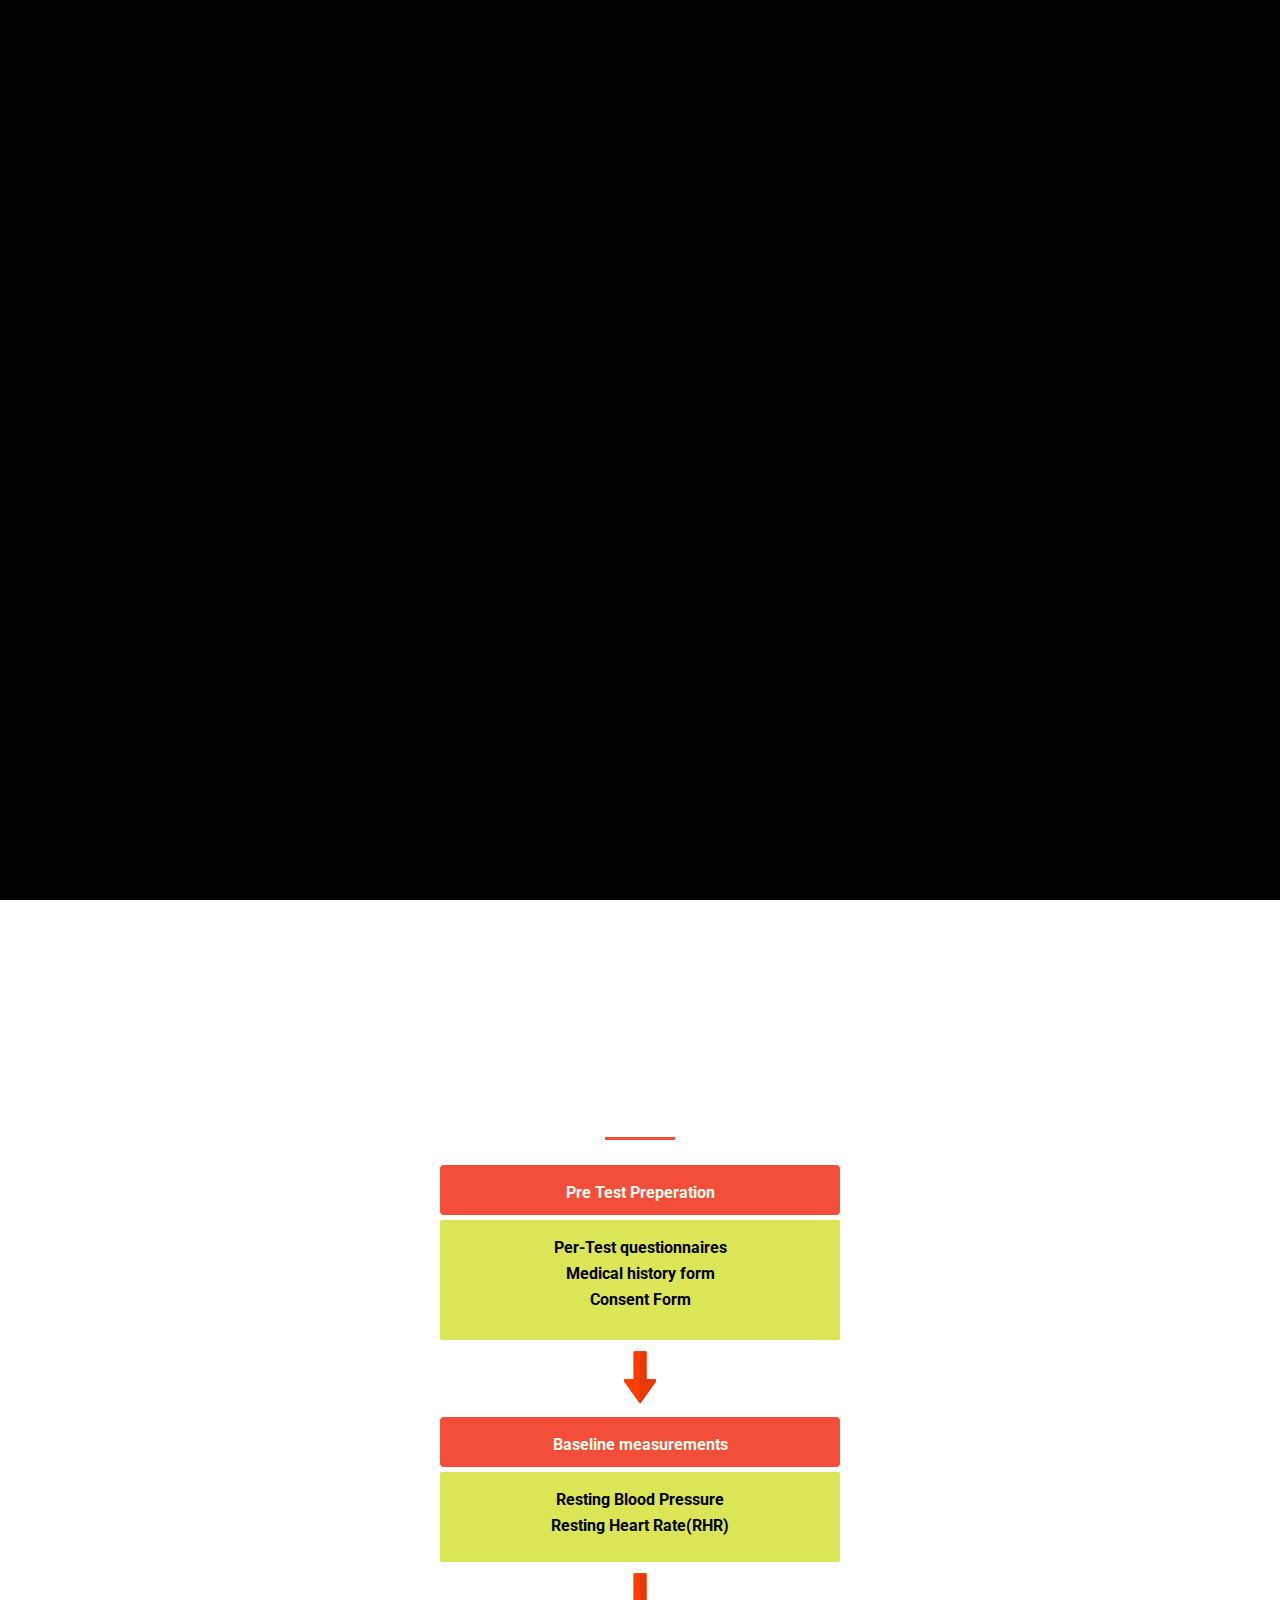
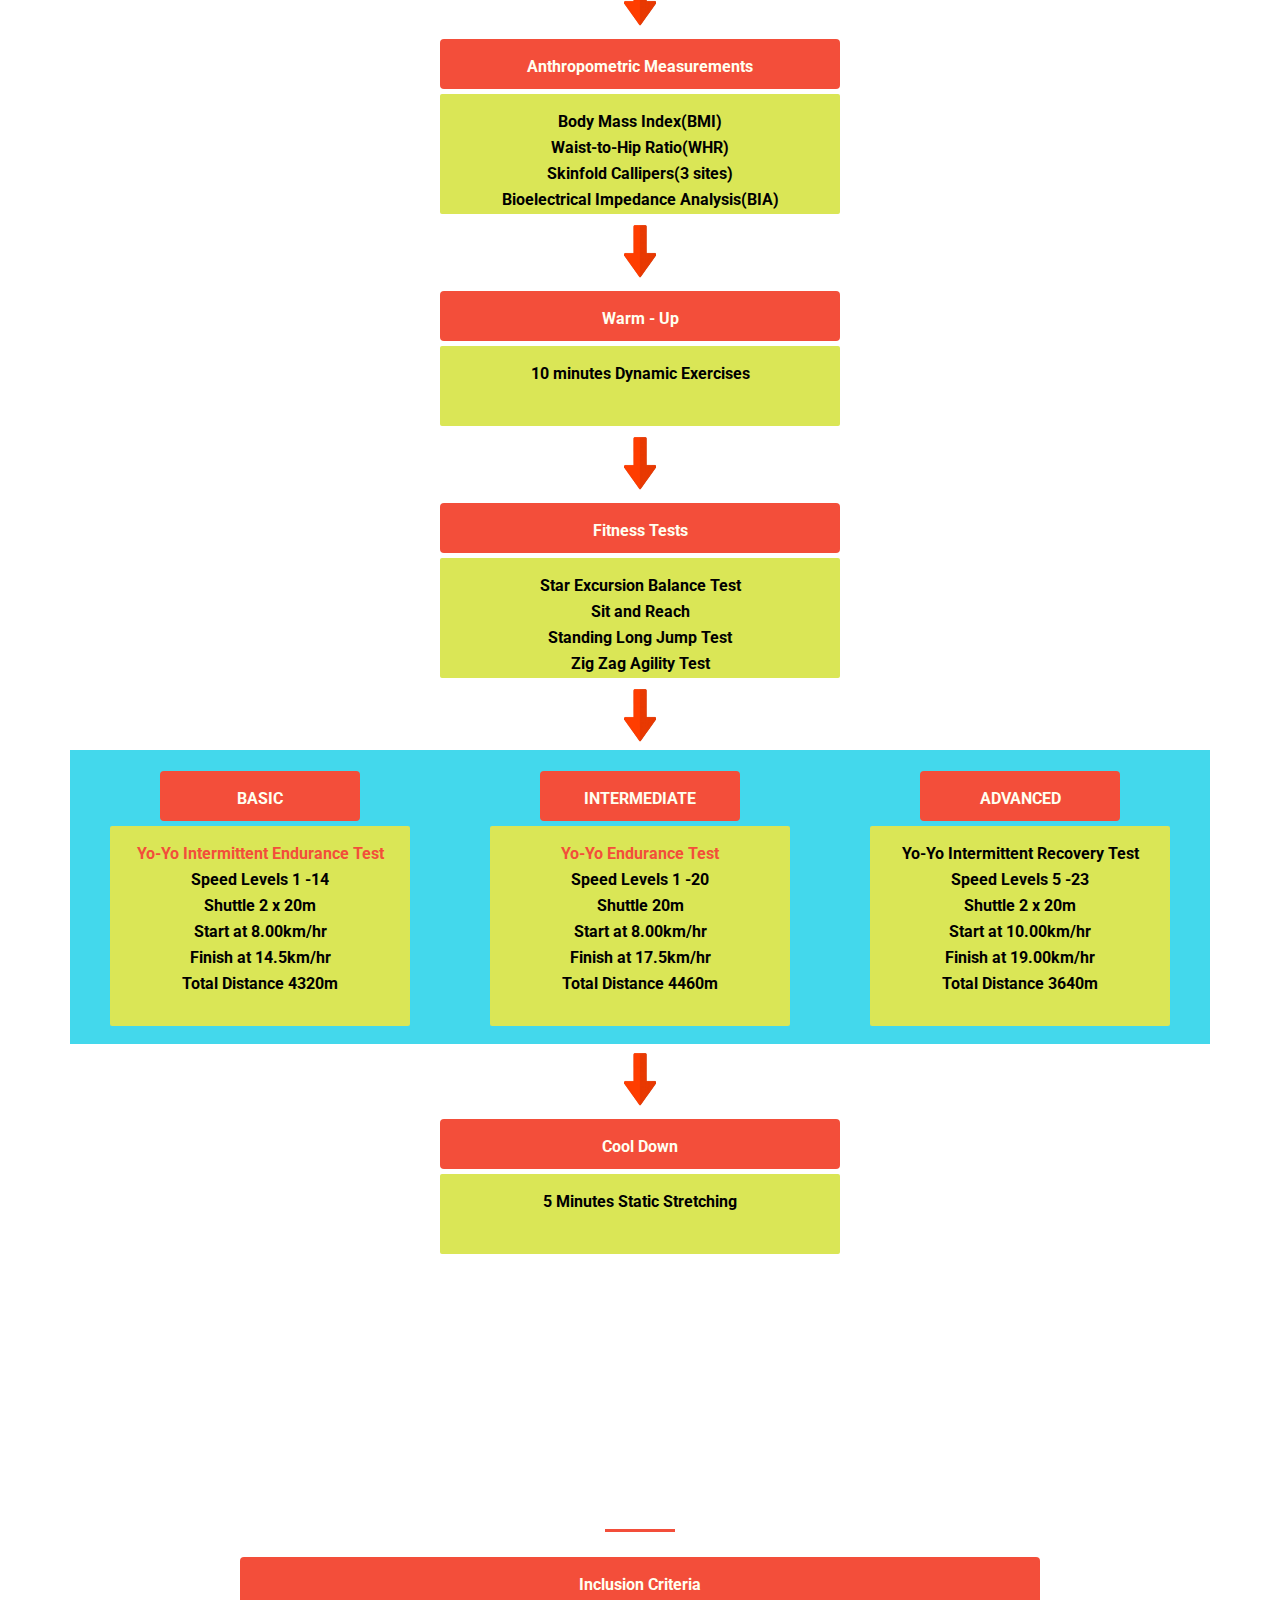
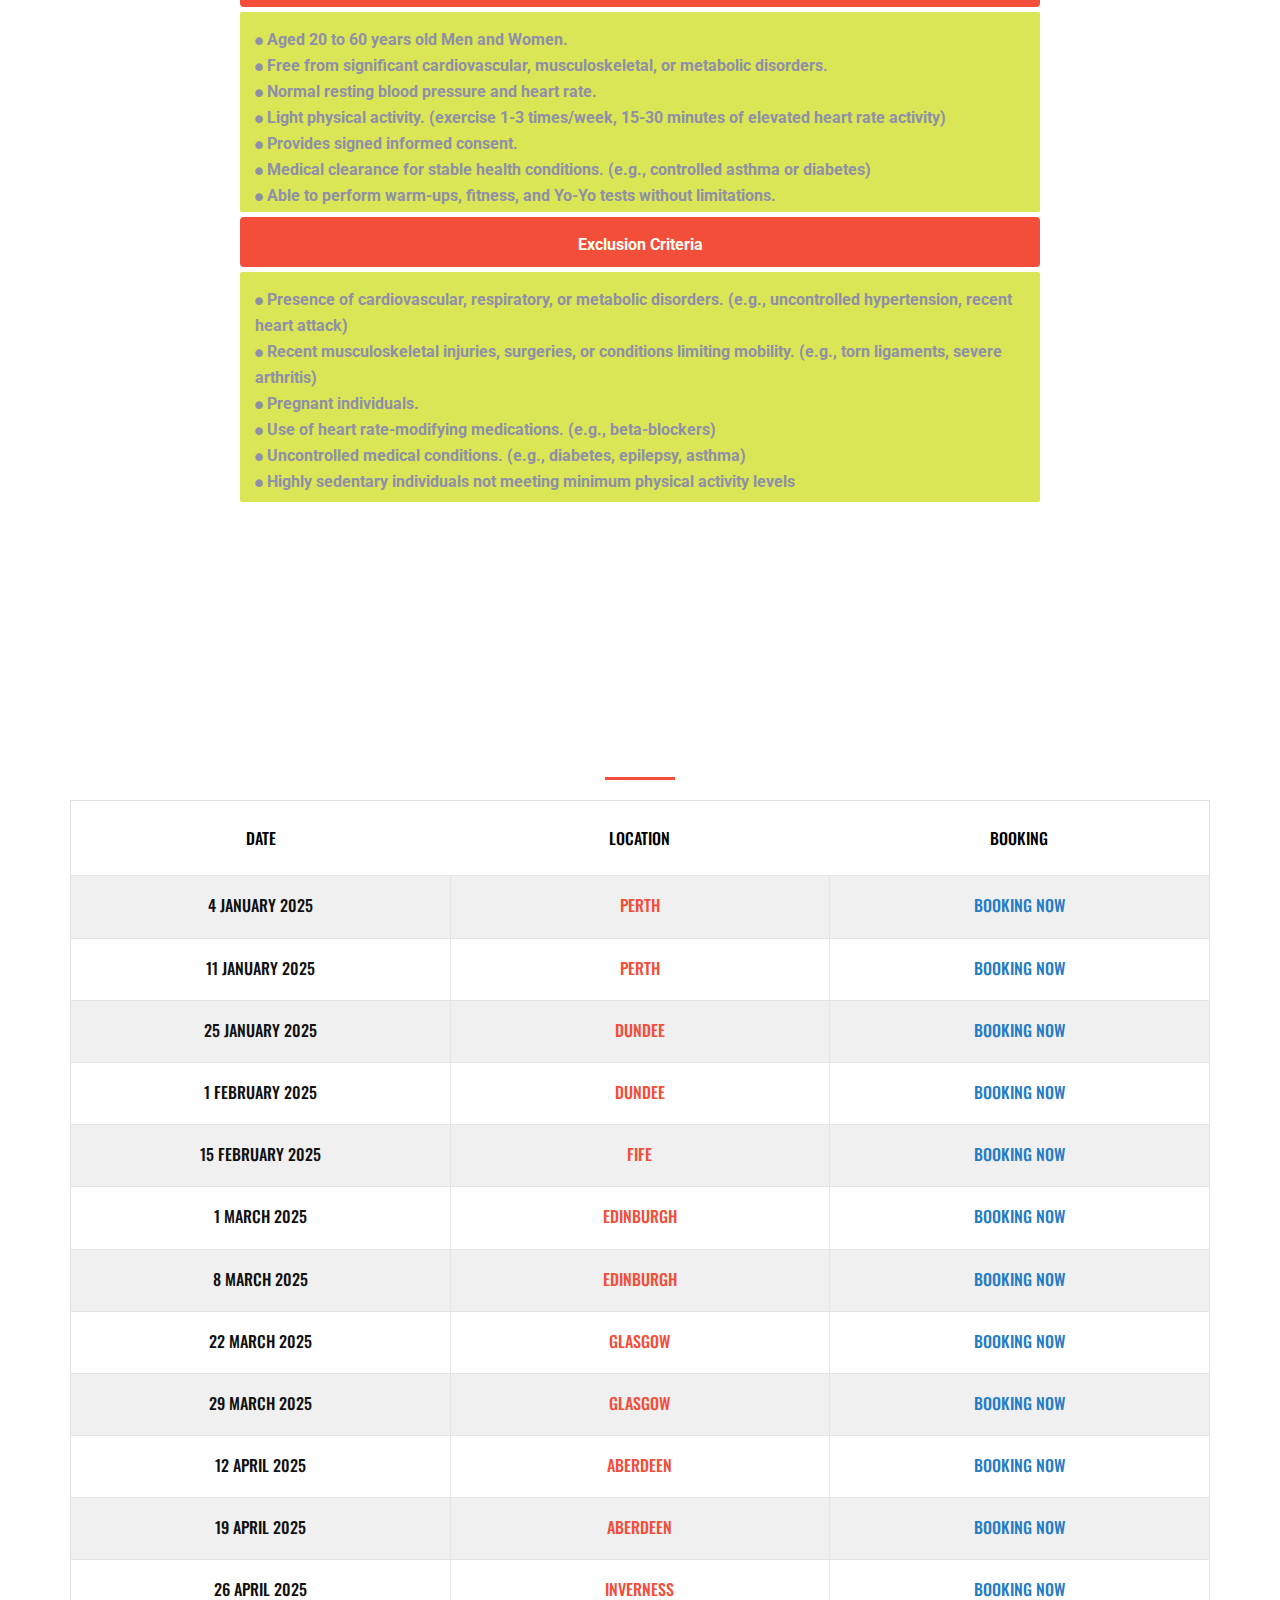
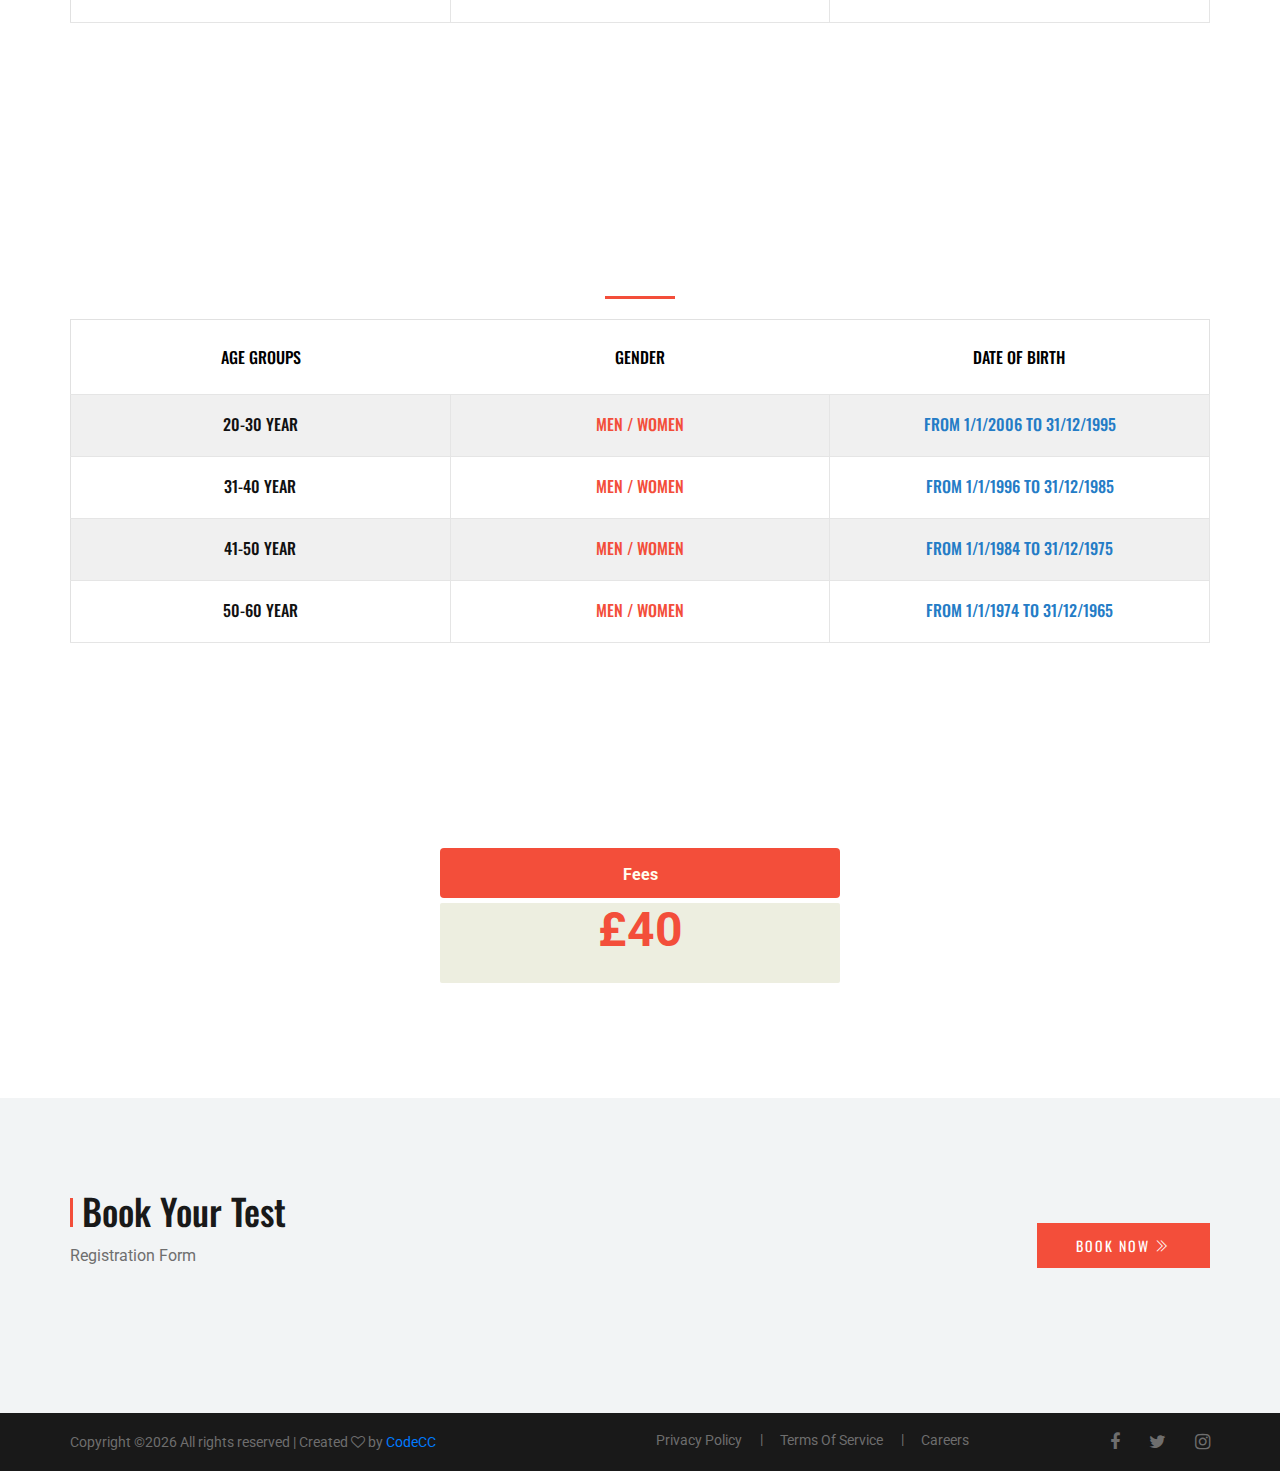
==== commit 5c833efc: "Add files via upload" ====
--- a/index.html
+++ b/index.html
@@ -21,6 +21,103 @@
     <link rel="stylesheet" href="css/magnific-popup.css" type="text/css">
     <link rel="stylesheet" href="css/slicknav.min.css" type="text/css">
     <link rel="stylesheet" href="css/style.css" type="text/css">
+
+    <style>
+
+.responsive-three-column-grid {
+  display:block;
+  background: #43d8ec;
+  text-align: center;
+}
+
+/* columns */
+.responsive-three-column-grid > * {
+  padding:1rem;
+}
+
+/* tablet breakpoint */
+@media (min-width:768px) {
+  .responsive-three-column-grid {
+      display: grid;
+     
+      grid-auto-rows: 1fr;
+      grid-template-columns: 1fr 1fr 1fr;
+  }
+}
+    </style>
+
+
+<style>
+
+
+button {
+  font-size: 18px;
+  letter-spacing: 2px;
+  text-transform: uppercase;
+  display: inline-block;
+  text-align: center;
+  font-weight: bold;
+  padding: 0.7em 2em;
+  border: 3px solid #f34e3a;
+  border-radius: 2px;
+  position: relative;
+  box-shadow: 0 2px 10px rgba(0, 0, 0, 0.16), 0 3px 6px rgba(0, 0, 0, 0.1);
+  color: #f34e3a;
+  text-decoration: none;
+  transition: 0.3s ease all;
+  z-index: 1;
+}
+
+button:before {
+  transition: 0.5s all ease;
+  position: absolute;
+  top: 0;
+  left: 50%;
+  right: 50%;
+  bottom: 0;
+  opacity: 0;
+  content: '';
+  background-color: #f34e3a;
+  z-index: -1;
+}
+
+button:hover, button:focus {
+  color: white;
+}
+
+button:hover:before, button:focus:before {
+  transition: 0.5s all ease;
+  left: 0;
+  right: 0;
+  opacity: 1;
+}
+
+button:active {
+  transform: scale(0.9);
+}
+</style>
+
+
+
+
+ <style>
+    p {
+  animation-duration: 3s;
+  animation-name: slide-in;
+}
+
+@keyframes slide-in {
+  from {
+    translate: 150vw 0;
+    scale: 200% 1;
+  }
+
+  to {
+    translate: 0 0;
+    scale: 100% 1;
+  }
+}
+</style> 
 </head>
 
 <body>
@@ -35,7 +132,7 @@
         <div class="container">
             <div class="logo">
                 <a href="./index.html">
-                    <img src="img/logookl.png" alt="">
+                    <img src="img/logookl.jpg" alt="">
                 </a>
             </div>
             <div class="nav-menu">
@@ -65,7 +162,7 @@
     <!-- Hero Section Begin -->
     <section class="hero-section">
         <div class="hero-items owl-carousel">
-            <div class="single-hero-item set-bg" data-setbg="img/slider-bg-1t.jpg">
+            <div class="single-hero-item set-bg" data-setbg="img/slider-bg-11t.jpg">
                 <div class="container">
                     <div class="hero-text">
                         <br><br><br><br><br><br><br><br><br><br>
@@ -111,110 +208,84 @@
 
     <br>
         <!-- Cta Section Begin -->
-        <section class="cta-section set-bg spad" data-setbg="img/cta-bg.jpg">
-            <div class="container">
-                <div class="row">
-                    <div class="col-lg-12">
-                        <!-- <h2>YO-YO Fitness testing</h2> -->
-                        <p>We are providing scientific fitness testing, a comprehensive, evidence-based approach to assessing physical performance, health, and overall fitness using standardized and validated methods. Our tests evaluate various aspects of physical health, including cardiovascular endurance, muscular strength, flexibility, and body composition, with the goal of delivering accurate data on your physical capabilities. These assessments help identify areas for improvement, set realistic goals, track progress over time, and guide personalized fitness programming. Whether you're an athlete aiming for peak performance or someone seeking to enhance your well-being, scientific fitness testing offers precise evaluations to optimize your training, prevent injuries, and ensure long-term success. Discover the science behind your fitness and unlock your full potential with our expert fitness testing services!</p>
-                        <!-- <a href="#" class="primary-btn">Join With Us</a> -->
-                    </div>
-                </div>
-            </div>
-        </section>
-        <!-- Cta Section End -->
+
+<section>
+
+            
+        <center> <p align=justify style="background-color:#292626d2; text-align: center;
+            border-radius:4px;
+            font-size:16px;
+            padding:15px;
+            width: 1000px;
+            height: 200px;
+            margin:5px;">
+
+        <b><font color="#fffff">We are providing scientific fitness testing, a comprehensive, evidence-based approach to assessing physical performance, health, and overall fitness using standardized and validated methods. Our tests evaluate various aspects of physical health, including cardiovascular endurance, muscular strength, flexibility, and body composition, with the goal of delivering accurate data on your physical capabilities. These assessments help identify areas for improvement, set realistic goals, track progress over time, and guide personalized fitness programming. Whether you're an athlete aiming for peak performance or someone seeking to enhance your well-being, scientific fitness testing offers precise evaluations to optimize your training, prevent injuries, and ensure long-term success. Discover the science behind your fitness and unlock your full potential with our expert fitness testing services!</font></b> 
+</p></center>
+
+    </section>
+
         <br><br>
+
             <!-- Cta Section Begin -->
 
-            <section class="cta-section set-bg spad" data-setbg="img/yoyo.jpg">
-                <div class="container">
-                    <div class="row">
-                        <div class="col-lg-12">
-                            <br><br><br>
-                            <h2>YO-YO Fitness testing</h2>
-                            <!-- <p>Our testing protocol begins with pre-test preparation, including a questionnaire, medical history form, and consent form. Baseline measurements cover resting blood pressure and heart rate, while anthropometric assessments include BMI, waist-to-hip ratio, skinfold callipers, and bioelectrical impedance analysis. After a 10-minute dynamic warm-up, participants undergo a series of fitness tests such as the Star Excursion Balance Test, Sit and Reach, Standing Long Jump Test, and Zig - Zag Agility Test. The core of our evaluation involves three Yo-Yo tests: the Yo-Yo Intermittent Endurance Test, Yo-Yo Endurance Test, and Yo-Yo Intermittent Recovery Test, each progressively increasing in intensity. Only one Yo-Yo test is conducted per testing date, with each test scheduled on separate dates. Participants start with the Yo-Yo Intermittent Endurance Test (Basic) and based on their performance and recommendations, may choose to attempt a higher level on subsequent testing dates. The session concludes with a 5-minute cool-down of static stretching.</p>
-                            <a href="#" class="primary-btn">Join With Us</a> -->
+<section>
+
+    <center> <p align=justify style="background-color:#f34e3a; text-align: center;
+        border-radius:4px;
+        font-size:16px;
+        padding:15px;
+        width: 400px;
+        height: 50px;
+        margin:5px;">
+
+    <b><font color="#fffff">Pre Test Preperation</font></b> </p></center>
+
+    <center> <p align=justify style="background-color:#292626d2; text-align: center;
+        border-radius:4px;
+        font-size:16px;
+        padding:15px;
+        width: 1000px;
+        height: 200px;
+        margin:5px;">
+
+    <b><font color="#fffff">Our testing protocol begins with pre-test preparation, including a questionnaire, medical history form, and consent form. Baseline measurements cover resting blood pressure and heart rate, while anthropometric assessments include BMI, waist-to-hip ratio, skinfold callipers, and bioelectrical impedance analysis. After a 10-minute dynamic warm-up, participants undergo a series of fitness tests such as the Star Excursion Balance Test, Sit and Reach, Standing Long Jump Test, and Zig - Zag Agility Test. The core of our evaluation involves three Yo-Yo tests: the Yo-Yo Intermittent Endurance Test, Yo-Yo Endurance Test, and Yo-Yo Intermittent Recovery Test, each progressively increasing in intensity. Only one Yo-Yo test is conducted per testing date, with each test scheduled on separate dates. Participants start with the Yo-Yo Intermittent Endurance Test (Basic) and based on their performance and recommendations, may choose to attempt a higher level on subsequent testing dates. The session concludes with a 5-minute cool-down of static stretching.</font></b> 
+</p></center>
+</section>
+
+
+
+
+
+ 
+
+
+
+    <!-- Cta Section End -->
+
+
+
+    <!-- Services Section Begin -->
+    <section class="services-section spad" class="hero-items owl-carousel">
+        <div class="container" >
+
+<center>
+                    <div class="services-items" >
+                       <div >
+                            <button> Test Protocol
+                            </button>
+                            <button> Selection Criteria
+                            </button>
+                            <button> Age Groups
+                            </button> <br><br>
+                            <button> Test Location
+                            </button>
+                            <button>Fees
+                            </button>
+                            <button> Book Your Test
+                            </button>
                         </div>
-                    </div>
-                </div>
-            </section>
-
-
-
-    <section class="cta-section set-bg spad" data-setbg="img/yoyod.jpg">
-        <div class="container">
-            <div class="row">
-                <div class="col-lg-12">
-        
-                    <p>Our testing protocol begins with pre-test preparation, including a questionnaire, medical history form, and consent form. Baseline measurements cover resting blood pressure and heart rate, while anthropometric assessments include BMI, waist-to-hip ratio, skinfold callipers, and bioelectrical impedance analysis. After a 10-minute dynamic warm-up, participants undergo a series of fitness tests such as the Star Excursion Balance Test, Sit and Reach, Standing Long Jump Test, and Zig - Zag Agility Test. The core of our evaluation involves three Yo-Yo tests: the Yo-Yo Intermittent Endurance Test, Yo-Yo Endurance Test, and Yo-Yo Intermittent Recovery Test, each progressively increasing in intensity. Only one Yo-Yo test is conducted per testing date, with each test scheduled on separate dates. Participants start with the Yo-Yo Intermittent Endurance Test (Basic) and based on their performance and recommendations, may choose to attempt a higher level on subsequent testing dates. The session concludes with a 5-minute cool-down of static stretching.</p>
-                
-                </div>
-            </div>
-        </div>
-    </section>
-    <!-- Cta Section End -->
-
-    <!-- Services Section Begin -->
-    <section class="services-section spad">
-        <div class="container">
-
-
-
-
-                    <!-- <div class="section-title">
-                        <h2>Our Program</h2>
-                        <p>Our fitness experts can help you discover new training techniques and exercises that offer a
-                            dynamic and efficient full-body workout.</p>
-                    </div> -->
-
-                    <div class="services-items">
-                        <a href="#testpro"><div class="single-service-item color-3">
-                           
-                            <center> <font size="18" color="white" face="fontawesome-webfont">Test Protocol</center>
-                            
-                        </div></a>
-
-
-                        <div class="single-service-item color-3">
-                           
-                            <center> <font size="18" color="white" face="fontawesome-webfont">Selection Criteria</center>
-                        
-                        </div>
-
-
-                        <div class="single-service-item color-3">
-                           
-                            <center> <font size="18" color="white" face="fontawesome-webfont">Age Groups</center>
-                           
-                        </div>
-
-
-                        <div class="single-service-item color-3">
-                          
-                            <center> <font size="18" color="white" face="fontawesome-webfont">Fees</center>
-                        </div>
-
-                        <a href="#locat"> <div class="single-service-item color-3" >
-                           
-                            <center> <font size="18" color="white" face="fontawesome-webfont">Test Location</center>
-                        </div></a>
-
-                        <div class="single-service-item color-3">
-                           
-                            <center> <font size="18" color="white" face="fontawesome-webfont">Book Your Test</center>
-                        </div>
-
-                   <!-- </div>
-                </div>
-                <div class="col-lg-5 offset-lg-1">
-                    <div class="service-video set-bg" data-setbg="img/video-bg.jpg">
-                        <div class="play-btn">
-                            <a href="https://www.youtube.com/watch?v=SlPhMPnQ58k" class="service-video-popup"><i
-                                    class="fa fa-play"></i></a>
-                        </div>-->
-                    </div>
-                </div>
-            </div>
+                    </center>
         </div>
     </section>
     <!-- Services Section End -->
@@ -235,7 +306,7 @@
             </div>
             
            
-            <center> <p align=justify style="background-color:#d22e26; text-align: center;
+            <center> <p align=justify style="background-color:#f34e3a; text-align: center;
                 border-radius:4px;
                 font-size:16px;
                 padding:15px;
@@ -261,7 +332,7 @@
 
             <center><img src="img/darr.png" width="50" height="70"></center>
                             
-            <center> <p align=justify style="background-color:#d22e26; text-align: center;
+            <center> <p align=justify style="background-color:#f34e3a; text-align: center;
                 border-radius:4px;
                 font-size:16px;
                 padding:15px;
@@ -270,6 +341,34 @@
                 margin:5px;">
 
             <b><font color="#fffff">Baseline measurements</font></b> 
+
+            </p>
+           <p align=center style="background-color:#dae656; text-align: center; 
+            border-radius:2px;
+            font-size:16px;
+            width: 400px;
+            align-self: center;
+            height: 90px;
+            padding:15px;
+            margin:2px;">
+
+        <b><font color="#000000">Resting Blood Pressure<br> Resting Heart Rate(RHR)</font></b> 
+
+        </p></center> 
+
+            <center><img src="img/darr.png" width="50" height="70"></center>
+                   
+                    
+
+            <center> <p align=justify style="background-color:#f34e3a; text-align: center;
+                border-radius:4px;
+                font-size:16px;
+                padding:15px;
+                width: 400px;
+                height: 50px;
+                margin:5px;">
+
+            <b><font color="#fffff">Anthropometric Measurements</font></b> 
 
             </p>
            <p align=center style="background-color:#dae656; text-align: center; 
@@ -281,15 +380,14 @@
             padding:15px;
             margin:2px;">
 
-        <b><font color="#000000">Resting Blood Pressure<br> Resting Heart Rate(RHR)</font></b> 
+        <b><font color="#000000">Body Mass Index(BMI)<br>Waist-to-Hip Ratio(WHR)<br>Skinfold Callipers(3 sites)<br>Bioelectrical Impedance Analysis(BIA)</font></b> 
 
         </p></center> 
 
             <center><img src="img/darr.png" width="50" height="70"></center>
-                   
-                    
-
-            <center> <p align=justify style="background-color:#d22e26; text-align: center;
+                 
+
+            <center> <p align=justify style="background-color:#f34e3a; text-align: center;
                 border-radius:4px;
                 font-size:16px;
                 padding:15px;
@@ -297,7 +395,33 @@
                 height: 50px;
                 margin:5px;">
 
-            <b><font color="#fffff">Anthropometric Measurements</font></b> 
+            <b><font color="#fffff">Warm - Up</font></b> 
+
+            </p>
+           <p align=center style="background-color:#dae656; text-align: center; 
+            border-radius:2px;
+            font-size:16px;
+            width: 400px;
+            align-self: center;
+            height: 80px;
+            padding:15px;
+            margin:2px;">
+
+        <b><font color="#000000">10 minutes Dynamic Exercises</font></b> 
+
+        </p></center> 
+
+            <center><img src="img/darr.png" width="50" height="70"></center>
+
+            <center> <p align=justify style="background-color:#f34e3a; text-align: center;
+                border-radius:4px;
+                font-size:16px;
+                padding:15px;
+                width: 400px;
+                height: 50px;
+                margin:5px;">
+
+            <b><font color="#fffff">Fitness Tests</font></b> 
 
             </p>
            <p align=center style="background-color:#dae656; text-align: center; 
@@ -309,59 +433,6 @@
             padding:15px;
             margin:2px;">
 
-        <b><font color="#000000">Body Mass Index(BMI)<br>Waist-to-Hip Ratio(WHR)<br>Skinfold Callipers(3 sites)<br>Bioelectrical Impedance Analysis(BIA)</font></b> 
-
-        </p></center> 
-
-            <center><img src="img/darr.png" width="50" height="70"></center>
-                 
-
-            <center> <p align=justify style="background-color:#d22e26; text-align: center;
-                border-radius:4px;
-                font-size:16px;
-                padding:15px;
-                width: 400px;
-                height: 50px;
-                margin:5px;">
-
-            <b><font color="#fffff">Warm - Up</font></b> 
-
-            </p>
-           <p align=center style="background-color:#dae656; text-align: center; 
-            border-radius:2px;
-            font-size:16px;
-            width: 400px;
-            align-self: center;
-            height: 120px;
-            padding:15px;
-            margin:2px;">
-
-        <b><font color="#000000">10 minutes Dynamic Exercises</font></b> 
-
-        </p></center> 
-
-            <center><img src="img/darr.png" width="50" height="70"></center>
-
-            <center> <p align=justify style="background-color:#d22e26; text-align: center;
-                border-radius:4px;
-                font-size:16px;
-                padding:15px;
-                width: 400px;
-                height: 50px;
-                margin:5px;">
-
-            <b><font color="#fffff">Fitness Tests</font></b> 
-
-            </p>
-           <p align=center style="background-color:#dae656; text-align: center; 
-            border-radius:2px;
-            font-size:16px;
-            width: 400px;
-            align-self: center;
-            height: 120px;
-            padding:15px;
-            margin:2px;">
-
         <b><font color="#000000">Star Excursion Balance Test<br>Sit and Reach<br>Standing Long Jump Test<br>Zig Zag Agility Test</font></b> 
 
         </p></center> 
@@ -373,7 +444,7 @@
             <div class="responsive-three-column-grid">
                 <div> 
                     
-                    <center> <p align=justify style="background-color:#d22e26; text-align: center;
+                    <center> <p align=justify style="background-color:#f34e3a; text-align: center;
                         border-radius:4px;
                         font-size:16px;
                         padding:15px;
@@ -381,7 +452,7 @@
                         height: 50px;
                         margin:5px;">
         
-                    <b><font color="#fffff">Fitness Tests</font></b> 
+                    <b><font color="#fffff">BASIC</font></b> 
                     
 
                     <p align=center style="background-color:#dae656; text-align: center; 
@@ -389,18 +460,20 @@
                     font-size:16px;
                     width: 300px;
                     align-self: center;
-                    height: 120px;
+                    height: 200px;
                     padding:15px;
                     margin:2px;">
         
-                <b><font color="#000000">Star Excursion Balance Test<br>Sit and Reach<br>Standing Long Jump Test<br>Zig Zag Agility Test</font></b> 
-        
+                <b><font color="#f34e3a">Yo-Yo Intermittent Endurance Test<br></font>
+                    <font color="#000000">
+                        Speed Levels 1 -14<br>Shuttle 2 x 20m<br>Start at 8.00km/hr<br>Finish at 14.5km/hr<br>Total Distance 4320m
+                </font></b> 
                 </p></center> 
                     
                     </div>
                 <div>
 
-                    <center> <p align=justify style="background-color:#d22e26; text-align: center;
+                    <center> <p align=justify style="background-color:#f34e3a; text-align: center;
                         border-radius:4px;
                         font-size:16px;
                         padding:15px;
@@ -408,25 +481,28 @@
                         height: 50px;
                         margin:5px;">
         
-                    <b><font color="#fffff">Fitness Tests</font></b> 
+                    <b><font color="#fffff">INTERMEDIATE</font></b> 
 
                     <p align=center style="background-color:#dae656; text-align: center; 
                     border-radius:2px;
                     font-size:16px;
                     width: 300px;
                     align-self: center;
-                    height: 120px;
+                    height: 200px;
                     padding:15px;
                     margin:2px;">
         
-                <b><font color="#000000">Star Excursion Balance Test<br>Sit and Reach<br>Standing Long Jump Test<br>Zig Zag Agility Test</font></b> 
-        
-                </p></center> 
+                <b><font color="#f34e3a">
+                    Yo-Yo Endurance Test<br> </font>
+                    
+                    <font color="#000000">
+                        Speed Levels 1 -20<br>Shuttle 20m<br>Start at 8.00km/hr<br>Finish at 17.5km/hr<br>Total Distance 4460m
+                </font></b> </p></center>
 
                 </div>
                 <div>
                     
-                    <center> <p align=justify style="background-color:#d22e26; text-align: center;
+                    <center> <p align=justify style="background-color:#f34e3a; text-align: center;
                         border-radius:4px;
                         font-size:16px;
                         padding:15px;
@@ -434,26 +510,29 @@
                         height: 50px;
                         margin:5px;">
         
-                    <b><font color="#fffff">Fitness Tests</font></b> 
+                    <b><font color="#fffff">ADVANCED</font></b> 
 
                     <p align=center style="background-color:#dae656; text-align: center; 
                     border-radius:2px;
                     font-size:16px;
                     width: 300px;
                     align-self: center;
-                    height: 120px;
+                    height: 200px;
                     padding:15px;
                     margin:2px;">
         
-                <b><font color="#000000">Star Excursion Balance Test<br>Sit and Reach<br>Standing Long Jump Test<br>Zig Zag Agility Test</font></b> 
-        
-                </p></center> 
+                <b><font color="#000000">
+                    Yo-Yo Intermittent Recovery Test<br></font>
+                    
+                    <font color="#000000">
+                        Speed Levels 5 -23<br>Shuttle 2 x 20m<br>Start at 10.00km/hr<br>Finish at 19.00km/hr<br>Total Distance 3640m
+                </font></b> </p></center>
                 </div>
             </div>
 
             <center><img src="img/darr.png" width="50" height="70"></center>
 
-            <center> <p align=justify style="background-color:#d22e26; text-align: center;
+            <center> <p align=justify style="background-color:#f34e3a; text-align: center;
                 border-radius:4px;
                 font-size:16px;
                 padding:15px;
@@ -461,7 +540,7 @@
                 height: 50px;
                 margin:5px;">
 
-            <b><font color="#fffff">Fitness Tests</font></b> 
+            <b><font color="#fffff">Cool Down</font></b> 
 
             </p>
            <p align=center style="background-color:#dae656; text-align: center; 
@@ -469,11 +548,11 @@
             font-size:16px;
             width: 400px;
             align-self: center;
-            height: 120px;
+            height: 80px;
             padding:15px;
             margin:2px;">
 
-        <b><font color="#000000">Star Excursion Balance Test<br>Sit and Reach<br>Standing Long Jump Test<br>Zig Zag Agility Test</font></b> 
+        <b><font color="#000000">5 Minutes Static Stretching</font></b> 
 
         </p></center> 
 
@@ -498,36 +577,104 @@
 <!-- Selection Criteria -->
 
 
-<section id="testpro" >
-    <div class="section-title">
-        <center><h2>Selection Criteria</h2></center>
-      
+
+<section class="trainer-schedule set-bg spad" data-setbg="img/trainer-bg.jpg" id="locat">
+    <div class="container">
+        <div class="row">
+            <div class="col-lg-12">
+                <div class="section-title">
+                    <h2>Selection Criteria</h2>
+                    <p></p>
+                </div>
+            </div>
+        </div>
+        <div class="row">
+            <div class="col-lg-12">
+                <div class="schedule-table">
+
+                  <center> <p align=justify style="background-color:#f34e3a; text-align: center;
+                        border-radius:4px;
+                        font-size:16px;
+                        padding:15px;
+                        width: 800px;
+                        height: 50px;
+                        margin:5px;">
+        
+                    <b><font color="#fffff">Inclusion Criteria</font></b> 
+        
+                    </p>
+                   <p align=center style="background-color:#dae656 ; text-align:left; 
+                    border-radius:2px;
+                    font-size:16px;
+                    width: 800px;
+                    align-self: center;
+                    height: 200px;
+                    padding:15px;
+                    margin:2px;">
+       
+                <b>
+                    
+                ⦁	Aged 20 to 60 years old Men and Women. <br>
+                ⦁	Free from significant cardiovascular, musculoskeletal, or metabolic disorders.<br>
+                ⦁	Normal resting blood pressure and heart rate.<br>
+                ⦁	Light physical activity. (exercise 1-3 times/week, 15-30 minutes of elevated heart rate activity)<br>
+                ⦁	Provides signed informed consent.<br>
+                ⦁	Medical clearance for stable health conditions. (e.g., controlled asthma or diabetes)<br>
+                ⦁	Able to perform warm-ups, fitness, and Yo-Yo tests without limitations.
+
+                
+               </b> 
+        
+                </p>
+
+                <p align=justify style="background-color:#f34e3a; text-align: center;
+                border-radius:4px;
+                font-size:16px;
+                padding:15px;
+                width: 800px;
+                height: 50px;
+                margin:5px;">
+
+            <b><font color="#fffff">Exclusion Criteria</font></b> 
+
+            </p>
+           <p align=center style="background-color:#dae656 ; text-align:left; 
+            border-radius:2px;
+            font-size:16px;
+            width: 800px;
+            align-self: center;
+            height: 230px;
+            padding:15px;
+            margin:2px;">
+
+        <b>
+            
+            ⦁	Presence of cardiovascular, respiratory, or metabolic disorders. (e.g., uncontrolled hypertension, recent heart attack)<br>
+            ⦁	Recent musculoskeletal injuries, surgeries, or conditions limiting mobility. (e.g., torn ligaments, severe arthritis)<br>
+            ⦁	Pregnant individuals.<br>
+            ⦁	Use of heart rate-modifying medications. (e.g., beta-blockers)<br>
+            ⦁	Uncontrolled medical conditions. (e.g., diabetes, epilepsy, asthma)<br>
+            ⦁	Highly sedentary individuals not meeting minimum physical activity levels<br>
+
+        
+       </b> 
+
+        </p></center> 
+                
+
+
+                </div>
+            </div>
+        </div>
     </div>
-
-    <div class="hero-items owl-carousel">
-        <div class="single-hero-item set-bg" data-setbg="img/cri.jpg" style="max-width:100%;height:auto;">
-         <br><br><br><br>
-            </div>
-        </div>
-
 </section>
+
+
+
 <br>
+
 <!-- Test location -->
 
-
-<section id="testpro" >
-    <div class="section-title">
-        <center><h2>Test Locations</h2></center>
-      
-    </div>
-
-    <div class="hero-items owl-carousel">
-        <div class="single-hero-item set-bg" data-setbg="img/testloc.jpg">
-         
-            </div>
-        </div>
-
-</section>
 
 
     <!-- Class Section Begin-->
@@ -802,11 +949,29 @@
             <div class="row">
                 <div class="col-lg-12">
                     <div class="section-title">
-                        <h2>Fees</h2>
-    
-                        <p><h1>&pound;40</h1></p>
-
-                
+                        <center> <p align=justify style="background-color:#f34e3a; text-align: center;
+                            border-radius:4px;
+                            font-size:16px;
+                            padding:15px;
+                            width: 400px;
+                            height: 50px;
+                            margin:5px;">
+            
+                        <b><font color="#fffff">Fees</font></b> 
+            
+                        </p>
+                       <p align=center style="background-color:#edeee0; text-align: center; 
+                        border-radius:2px;
+                        font-size:16px;
+                        width: 400px;
+                        align-self: center;
+                        height: 80px;
+                        padding:15px;
+                        margin:2px;">
+            
+                    <b><font color="#f34e3a" size="50">&pound;40</font></b> 
+            
+                    </p></center> 
                     </div>
                 </div>
             </div>
@@ -848,7 +1013,7 @@
                     <div class="col-lg-12">
                         <div class="copyright">
                             <!-- Link back to Colorlib can't be removed. Template is licensed under CC BY 3.0. -->
-                            Copyright &copy;<script>document.write(new Date().getFullYear());</script> All rights reserved | This template is made with <i class="fa fa-heart-o" aria-hidden="true"></i> by <a href="https://colorlib.com" target="_blank">Colorlib</a>
+                            Copyright &copy;<script>document.write(new Date().getFullYear());</script> All rights reserved | Created  <i class="fa fa-heart-o" aria-hidden="true"></i> by <a href="https://colorlib.com" target="_blank">CodeCC</a>
 <!-- Link back to Colorlib can't be removed. Template is licensed under CC BY 3.0. -->
                         </div>
                         <div class="footer-widget">
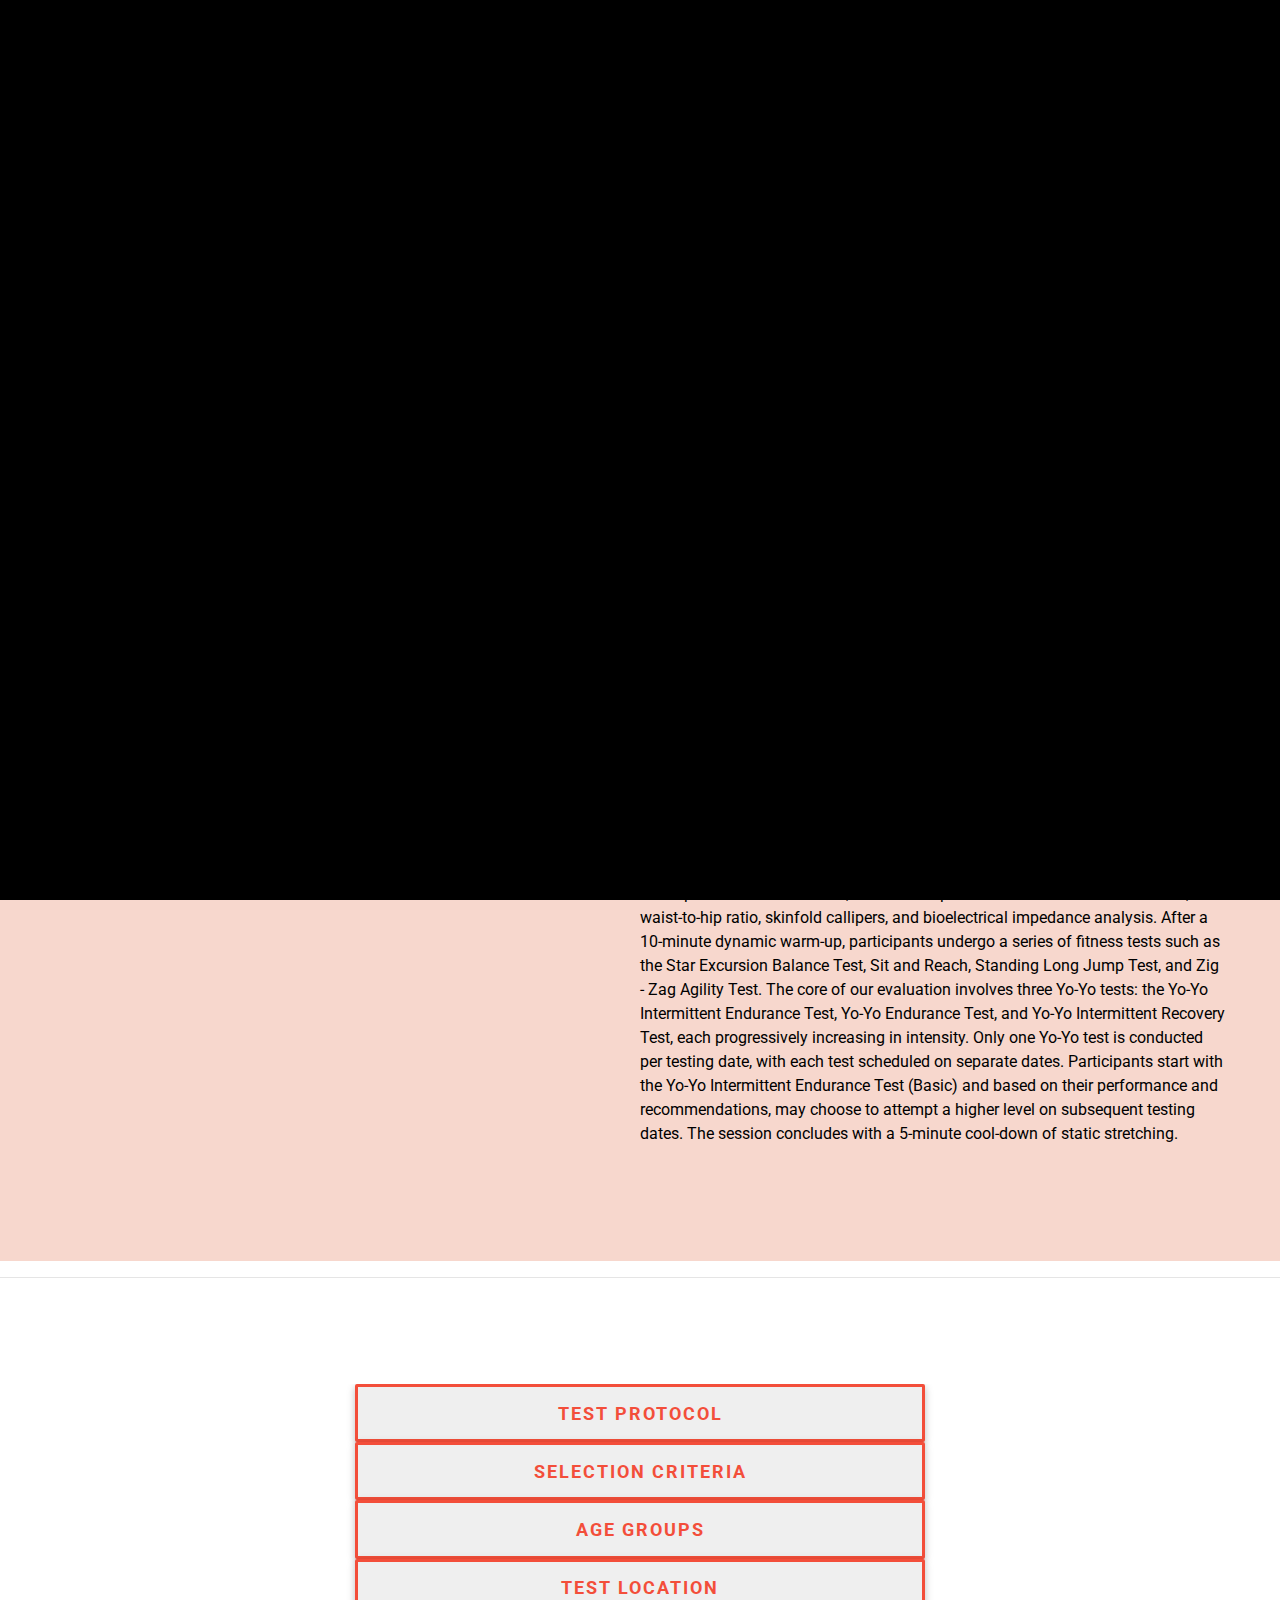
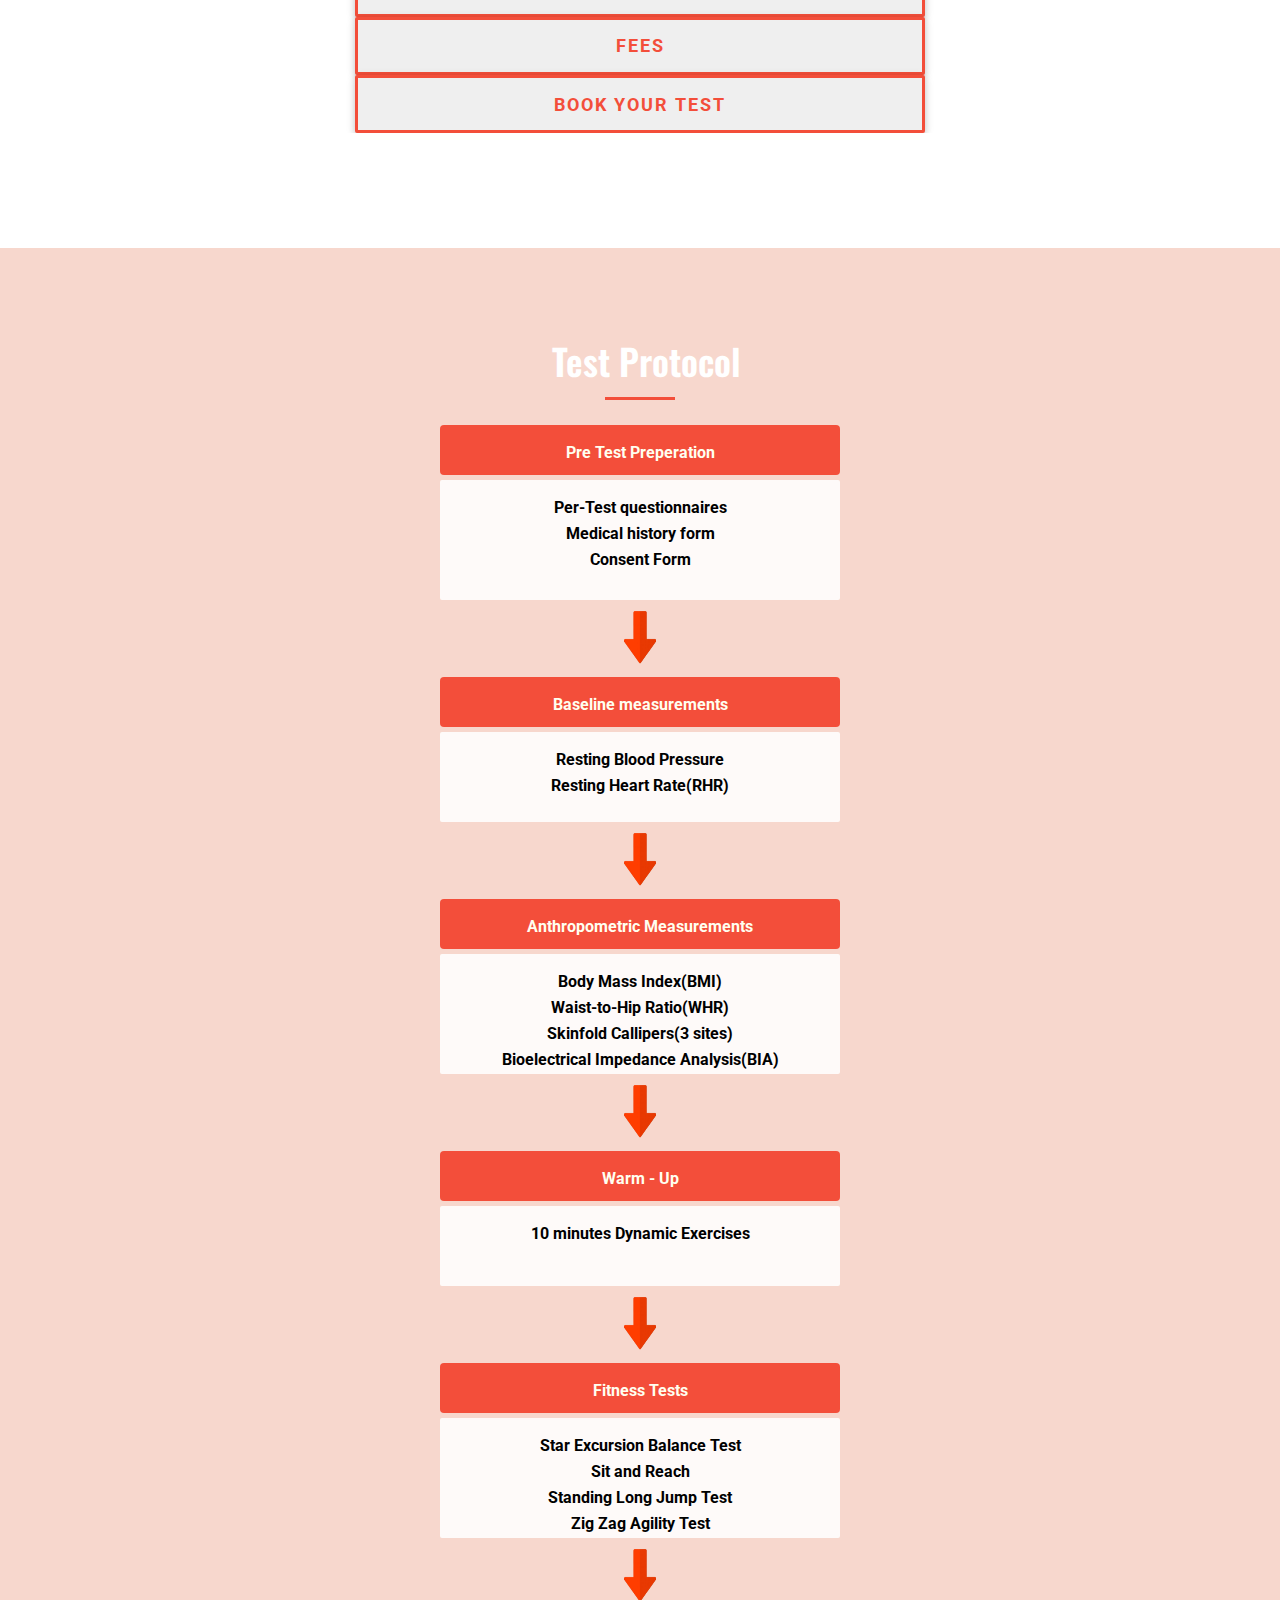
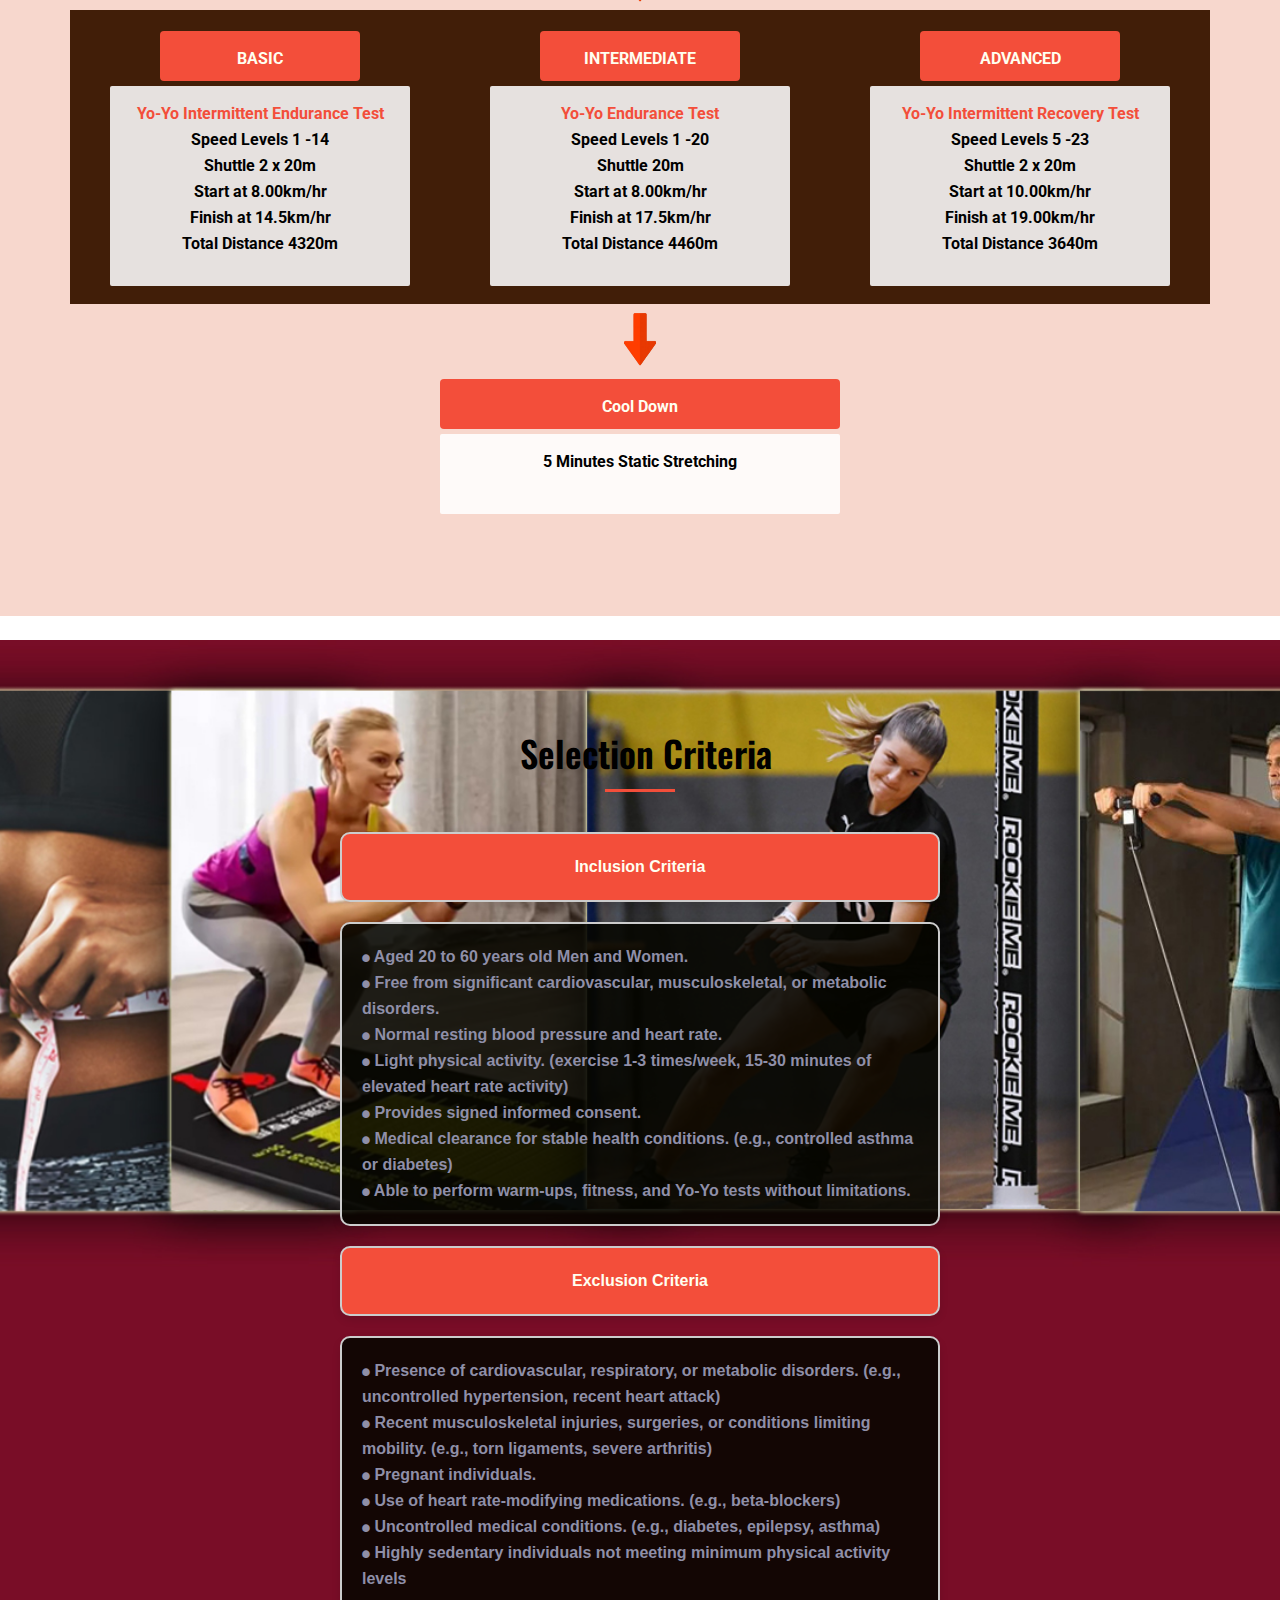
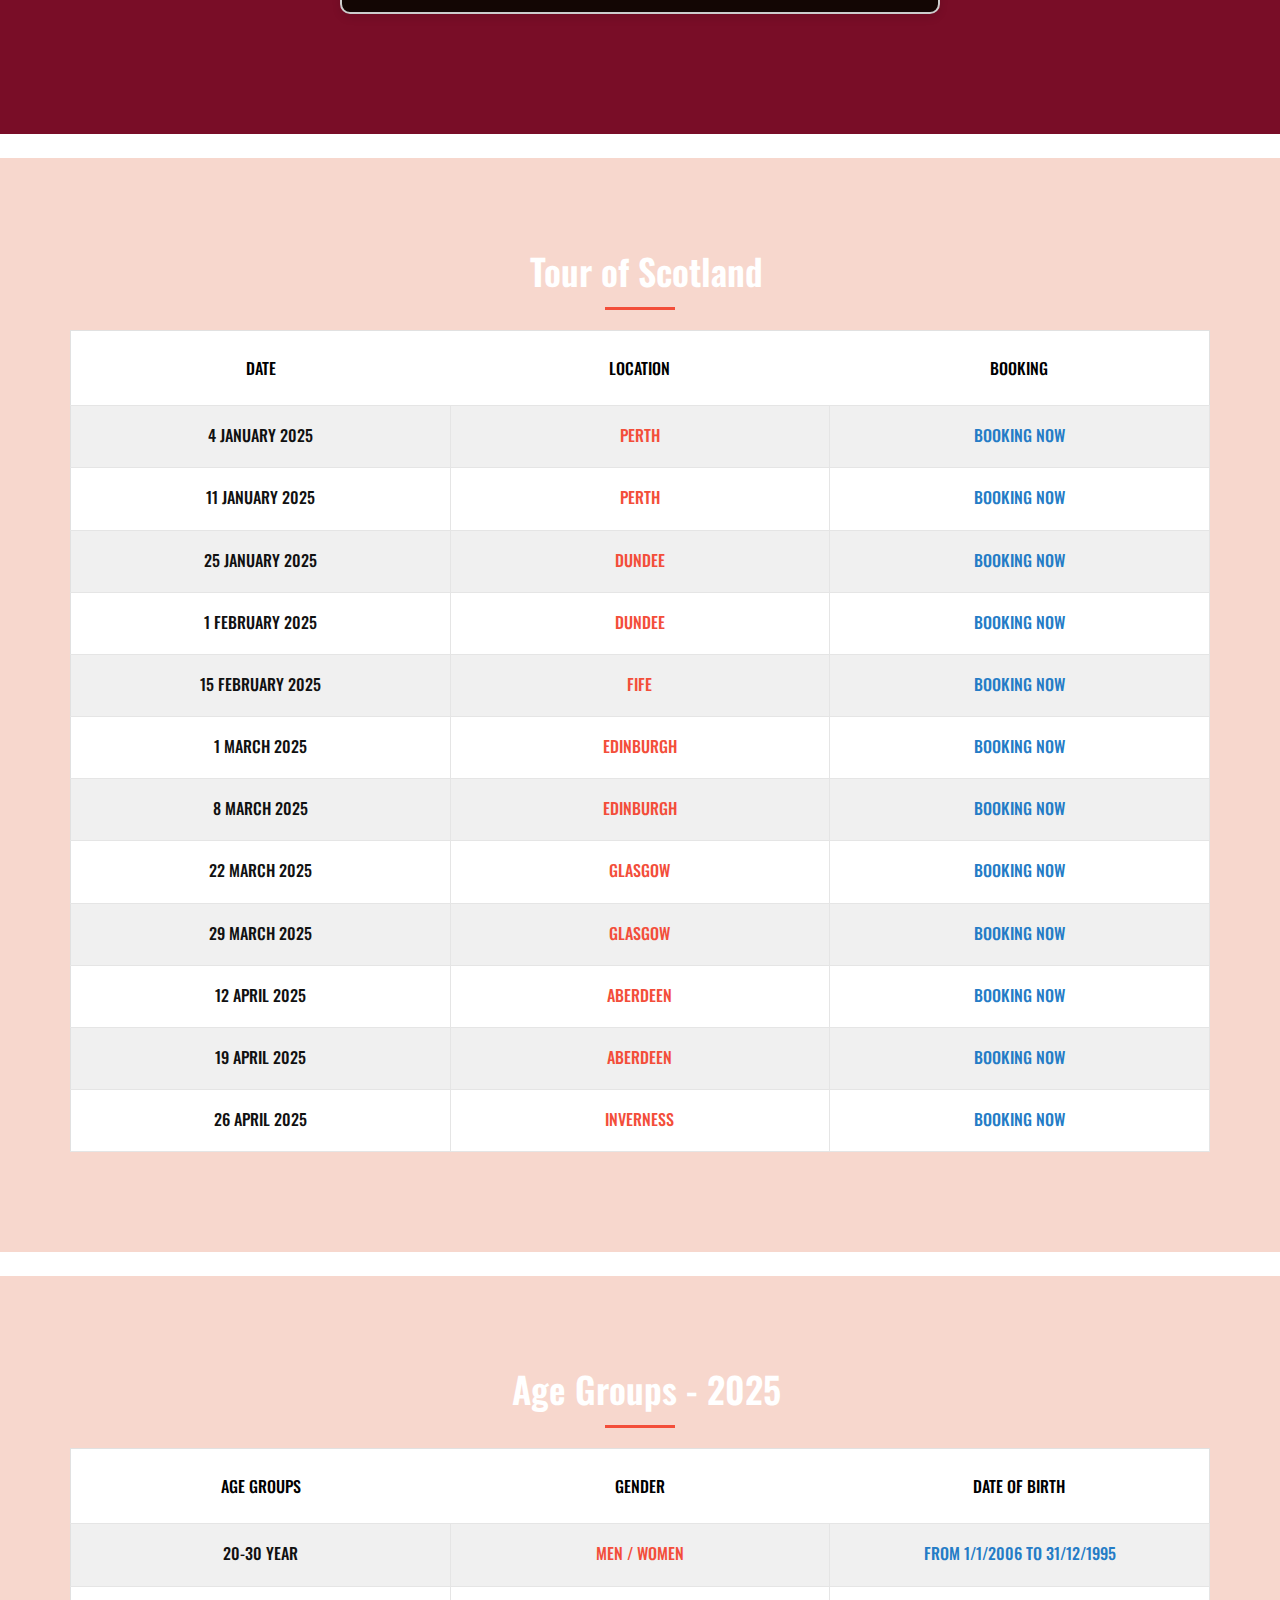
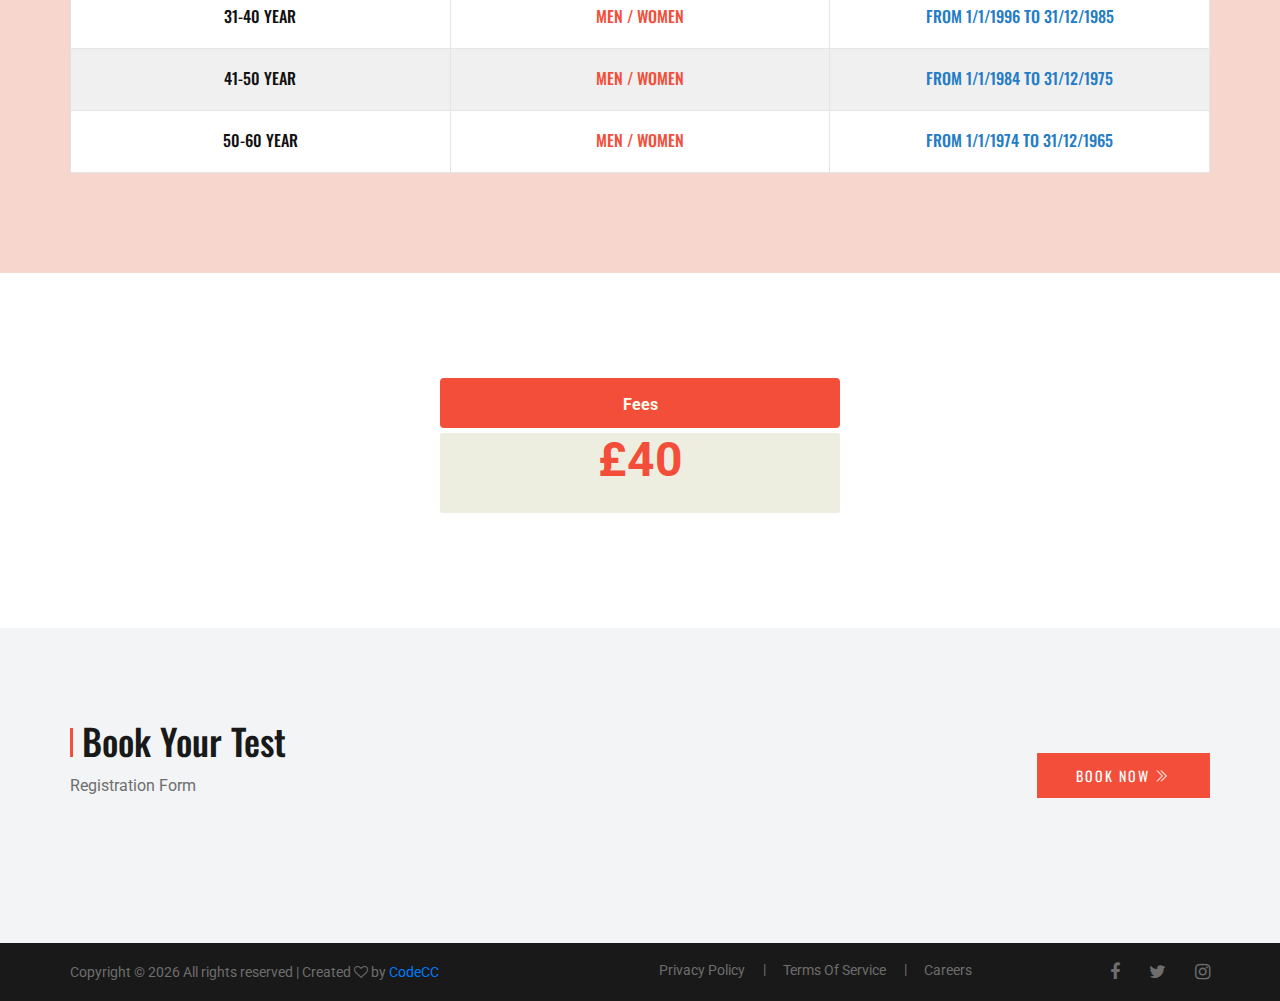
==== commit 8623eec5: "Add files via upload" ====
--- a/index.html
+++ b/index.html
@@ -3,8 +3,8 @@
 
 <head>
     <meta charset="UTF-8">
-    <meta name="description" content="PONIGYM Template">
-    <meta name="keywords" content="PONIGYM, unica, creative, html">
+    <meta name="description" content="Scientific Fitness Hub">
+    <meta name="keywords" content="Scientific,fitness, html">
     <meta name="viewport" content="width=device-width, initial-scale=1.0">
     <meta http-equiv="X-UA-Compatible" content="ie=edge">
     <title>SFH</title>
@@ -23,104 +23,213 @@
     <link rel="stylesheet" href="css/style.css" type="text/css">
 
     <style>
-
-.responsive-three-column-grid {
-  display:block;
-  background: #43d8ec;
-  text-align: center;
-}
-
-/* columns */
-.responsive-three-column-grid > * {
-  padding:1rem;
-}
-
-/* tablet breakpoint */
-@media (min-width:768px) {
-  .responsive-three-column-grid {
-      display: grid;
-     
-      grid-auto-rows: 1fr;
-      grid-template-columns: 1fr 1fr 1fr;
-  }
-}
+        .responsive-three-column-grid {
+            display: block;
+            background: #411e08;
+            text-align: center;
+        }
+
+        /* columns */
+        .responsive-three-column-grid>* {
+            padding: 1rem;
+        }
+
+        /* tablet breakpoint */
+        @media (min-width:768px) {
+            .responsive-three-column-grid {
+                display: grid;
+
+                grid-auto-rows: 1fr;
+                grid-template-columns: 1fr 1fr 1fr;
+            }
+        }
     </style>
 
 
-<style>
-
-
-button {
-  font-size: 18px;
-  letter-spacing: 2px;
-  text-transform: uppercase;
-  display: inline-block;
-  text-align: center;
-  font-weight: bold;
-  padding: 0.7em 2em;
-  border: 3px solid #f34e3a;
-  border-radius: 2px;
-  position: relative;
-  box-shadow: 0 2px 10px rgba(0, 0, 0, 0.16), 0 3px 6px rgba(0, 0, 0, 0.1);
-  color: #f34e3a;
-  text-decoration: none;
-  transition: 0.3s ease all;
-  z-index: 1;
-}
-
-button:before {
-  transition: 0.5s all ease;
-  position: absolute;
-  top: 0;
-  left: 50%;
-  right: 50%;
-  bottom: 0;
-  opacity: 0;
-  content: '';
-  background-color: #f34e3a;
-  z-index: -1;
-}
-
-button:hover, button:focus {
-  color: white;
-}
-
-button:hover:before, button:focus:before {
-  transition: 0.5s all ease;
-  left: 0;
-  right: 0;
-  opacity: 1;
-}
-
-button:active {
-  transform: scale(0.9);
-}
-</style>
-
-
-
-
- <style>
-    p {
-  animation-duration: 3s;
-  animation-name: slide-in;
-}
-
-@keyframes slide-in {
-  from {
-    translate: 150vw 0;
-    scale: 200% 1;
-  }
-
-  to {
-    translate: 0 0;
-    scale: 100% 1;
-  }
-}
-</style> 
+    <style>
+        button {
+            font-size: 18px;
+            letter-spacing: 2px;
+            width: 50%;
+            padding: 10px 20px;
+            text-transform: uppercase;
+            display: inline-block;
+            text-align: center;
+            font-weight: bold;
+            padding: 0.7em 2em;
+            border: 3px solid #f34e3a;
+            border-radius: 2px;
+            position: relative;
+            box-shadow: 0 2px 10px rgba(0, 0, 0, 0.16), 0 3px 6px rgba(0, 0, 0, 0.1);
+            color: #f34e3a;
+            text-decoration: none;
+            transition: 0.3s ease all;
+            z-index: 1;
+        }
+
+        button:before {
+            transition: 0.5s all ease;
+            position: absolute;
+            top: 0;
+            left: 50%;
+            right: 50%;
+            bottom: 0;
+            opacity: 0;
+            content: '';
+            background-color: #f34e3a;
+            z-index: -1;
+        }
+
+        button:hover,
+        button:focus {
+            color: white;
+        }
+
+        button:hover:before,
+        button:focus:before {
+            transition: 0.5s all ease;
+            left: 0;
+            right: 0;
+            opacity: 1;
+        }
+
+        button:active {
+            transform: scale(0.9);
+        }
+    </style>
+
+
+
+
+    <style>
+        p {
+            animation-duration: 3s;
+            animation-name: slide-in;
+        }
+
+        @keyframes slide-in {
+            from {
+                translate: 150vw 0;
+                scale: 200% 1;
+            }
+
+            to {
+                translate: 0 0;
+                scale: 100% 1;
+            }
+        }
+    </style>
+
+
+
+    <style>
+        .single-hero-item {
+            position: relative;
+            width: 100%;
+            height: 100vh;
+            /* Full viewport height */
+            background-position: center;
+            background-size: cover;
+            /* Ensure the background image covers the entire section */
+            display: flex;
+            justify-content: center;
+            align-items: center;
+        }
+
+        /* Set Background Image Dynamically */
+        .set-bg {
+            background-image: url('img/slider-bg-11t.jpg');
+        }
+
+        /* Ensure the Hero Section adjusts properly for smaller screens */
+        @media (max-width: 1200px) {
+            .single-hero-item {
+                height: 80vh;
+                /* Reduce height on medium screens */
+            }
+        }
+
+        @media (max-width: 768px) {
+            .single-hero-item {
+                height: 60vh;
+                /* Reduce height on smaller screens */
+            }
+        }
+
+        @media (max-width: 576px) {
+            .single-hero-item {
+                height: 50vh;
+                /* Further reduce height on mobile screens */
+            }
+        }
+    </style>
+
+    <style>
+        /* General reset */
+        * {
+            margin: 0;
+            padding: 0;
+            box-sizing: border-box;
+        }
+
+        section {
+            padding: 20px;
+        }
+
+        /* Make the content responsive */
+        .responsive-containerr {
+            max-width: 100%;
+            /* Full width on smaller screens */
+            width: 100%;
+            margin: 0 auto;
+            /* Center the content */
+        }
+
+        .text-content {
+            background-color: #ffffff;
+            text-align: center;
+            border-radius: 4px;
+            font-size: 1rem;
+            /* Use relative units */
+            padding: 15px;
+            margin: 5px;
+            color: #8a1111;
+            /* White text */
+            line-height: 1.5;
+            /* Improve readability */
+        }
+
+        /* Media Query for smaller screens */
+        @media (max-width: 768px) {
+            .text-content {
+                font-size: 0.9rem;
+                /* Slightly smaller font size */
+                padding: 12px;
+                width: 100%;
+                /* Make the content width full on small screens */
+            }
+        }
+
+        @media (max-width: 480px) {
+            .text-content {
+                font-size: 0.8rem;
+                /* Further reduce font size on very small screens */
+                padding: 10px;
+            }
+        }
+    </style>
+    <!-- edd -->
+
+
+
+
+
 </head>
 
 <body>
+
+
+    
     <br><br><br><br>
     <!-- Page Preloder -->
     <div id="preloder">
@@ -132,22 +241,20 @@
         <div class="container">
             <div class="logo">
                 <a href="./index.html">
-                    <img src="img/logookl.jpg" alt="">
+                    <img src="img/logoor.jpg" width="350" height="60" alt="">
                 </a>
             </div>
             <div class="nav-menu">
                 <nav class="mainmenu mobile-menu">
                     <ul>
                         <li class="active"><a href="./index.html">Home</a></li>
-                        <li class="active"><a href="./about-us.html">About</a></li>
-                        <li class="active"><a href="./schedule.html">Test</a></li>
-                        <li class="active"><a href="./gallery.html">Our Experts</a></li>
-                        <li class="active"><a href="./blog.html">Top 10</a>
-                            <ul class="dropdown">
-                                <li class="active"><a href="blog-details.html">Blog Details</a></li>
-                            </ul>
+                        <li class="active"><a href="./about.html">About</a></li>
+                        <li class="active"><a href="./Test.html">Test</a></li>
+                        <li class="active"><a href="./experties.html">Our Experts</a></li>
+                        <li class="active"><a href="./top10.html">Top 10</a>
+
                         </li>
-                        <li class="active"><a href="./contact.html">Contacts</a></li>
+                        <li class="active"><a href="./about.html">Contacts</a></li>
                     </ul>
                 </nav>
                 <div class="nav-right search-switch">
@@ -158,28 +265,46 @@
         </div>
     </header>
     <!-- Header End -->
-
+<section style="background: rgba(228, 121, 91, 0.3);">
+
+    
+    <div class="container"  >
+        <div class="row">
+          <div class="col-md-12 text-center">
+           <center> <h3 class="animate-charcter"> Discover The Science Behind Your Fitness</h3></center>
+          </div>
+        </div>
+      </div>
+
+
+
+
+
+
+<center><font size="20"></font></center>
+
+</section>
     <!-- Hero Section Begin -->
-    <section class="hero-section">
-        <div class="hero-items owl-carousel">
+    <section class="hero-section" >
+        <div class="hero-items owl-carousel" >
             <div class="single-hero-item set-bg" data-setbg="img/slider-bg-11t.jpg">
                 <div class="container">
                     <div class="hero-text">
-                        <br><br><br><br><br><br><br><br><br><br>
-                        <h4>DISCOVER THE SIENCE</h4>
-                        <h1>Behind Your Fitness  <span></span></h1>
-                    
-                    </div>
-                </div>
-            </div>
-
-            <div class="single-hero-item set-bg" data-setbg="img/slider-bg-122.jpg">
+                       
+                        <!-- <h4>DISCOVER THE SIENCE</h4>
+                        <h1> Behind Your Fitness<span></span></h1> -->
+
+                    </div>
+                </div>
+            </div>
+
+            <div class="single-hero-item set-bg" data-setbg="img/slider2.jpg">
                 <div class="container">
                     <div class="hero-text">
-                        <br><br><br><br><br><br><br><br><br><br>
+                        <!-- <br><br>
                         <h4>DISCOVER THE SIENCE</h4>
-                        <h1>Behind Your Fitness  <span></span></h1>
-                    
+                        <h1>Behind Your Fitness <span></span></h1> -->
+
                     </div>
                 </div>
             </div>
@@ -207,94 +332,105 @@
     <!-- Hero Section End -->
 
     <br>
-        <!-- Cta Section Begin -->
-
-<section>
-
-            
-        <center> <p align=justify style="background-color:#292626d2; text-align: center;
-            border-radius:4px;
-            font-size:16px;
-            padding:15px;
-            width: 1000px;
-            height: 200px;
-            margin:5px;">
-
-        <b><font color="#fffff">We are providing scientific fitness testing, a comprehensive, evidence-based approach to assessing physical performance, health, and overall fitness using standardized and validated methods. Our tests evaluate various aspects of physical health, including cardiovascular endurance, muscular strength, flexibility, and body composition, with the goal of delivering accurate data on your physical capabilities. These assessments help identify areas for improvement, set realistic goals, track progress over time, and guide personalized fitness programming. Whether you're an athlete aiming for peak performance or someone seeking to enhance your well-being, scientific fitness testing offers precise evaluations to optimize your training, prevent injuries, and ensure long-term success. Discover the science behind your fitness and unlock your full potential with our expert fitness testing services!</font></b> 
-</p></center>
-
+    <!-- Cta Section Begin -->
+
+    <section>
+        <div class="responsive-containerr" style="background: rgba(228, 121, 91, 0.3);">
+            <p class="text-content">
+                <b>
+                    We are providing scientific fitness testing, a comprehensive, evidence-based approach to assessing
+                    physical performance, health, and overall fitness using standardized and validated methods. Our
+                    tests evaluate various aspects of physical health, including cardiovascular endurance, muscular
+                    strength, flexibility, and body composition, with the goal of delivering accurate data on your
+                    physical capabilities. These assessments help identify areas for improvement, set realistic goals,
+                    track progress over time, and guide personalized fitness programming. Whether you're an athlete
+                    aiming for peak performance or someone seeking to enhance your well-being, scientific fitness
+                    testing offers precise evaluations to optimize your training, prevent injuries, and ensure long-term
+                    success. Discover the science behind your fitness and unlock your full potential with our expert
+                    fitness testing services!
+                </b>
+            </p>
+        </div>
     </section>
 
-        <br><br>
-
-            <!-- Cta Section Begin -->
-
-<section>
-
-    <center> <p align=justify style="background-color:#f34e3a; text-align: center;
-        border-radius:4px;
-        font-size:16px;
-        padding:15px;
-        width: 400px;
-        height: 50px;
-        margin:5px;">
-
-    <b><font color="#fffff">Pre Test Preperation</font></b> </p></center>
-
-    <center> <p align=justify style="background-color:#292626d2; text-align: center;
-        border-radius:4px;
-        font-size:16px;
-        padding:15px;
-        width: 1000px;
-        height: 200px;
-        margin:5px;">
-
-    <b><font color="#fffff">Our testing protocol begins with pre-test preparation, including a questionnaire, medical history form, and consent form. Baseline measurements cover resting blood pressure and heart rate, while anthropometric assessments include BMI, waist-to-hip ratio, skinfold callipers, and bioelectrical impedance analysis. After a 10-minute dynamic warm-up, participants undergo a series of fitness tests such as the Star Excursion Balance Test, Sit and Reach, Standing Long Jump Test, and Zig - Zag Agility Test. The core of our evaluation involves three Yo-Yo tests: the Yo-Yo Intermittent Endurance Test, Yo-Yo Endurance Test, and Yo-Yo Intermittent Recovery Test, each progressively increasing in intensity. Only one Yo-Yo test is conducted per testing date, with each test scheduled on separate dates. Participants start with the Yo-Yo Intermittent Endurance Test (Basic) and based on their performance and recommendations, may choose to attempt a higher level on subsequent testing dates. The session concludes with a 5-minute cool-down of static stretching.</font></b> 
-</p></center>
-</section>
-
-
-
-
-
- 
-
-
-
-    <!-- Cta Section End -->
-
+
+    <br><br>
+
+    <!-- Cta Section Begin -->
+
+
+    <!-- YOYO FItness -->
+
+    <section class="about-us-section spad" style="background: rgba(228, 121, 91, 0.3);">
+        <div class="container">
+            <div class="row">
+                <div class="col-lg-5">
+                    <div class="about-pic">
+                        <img src="img/yoyoyo.jpg" alt="" height="400">
+                    </div>
+                </div>
+                <div class="col-lg-6 offset-lg-1">
+                    <div class="about-text">
+                        <div class="section-title">
+                            <h2>YO-YO FITNESS TESTING</h2>
+                            <p></p>
+                        </div>
+                        <p style="color: #000000;">Our testing protocol begins with pre-test preparation, including a questionnaire,
+                            medical history form, and consent form. Baseline measurements cover resting blood pressure
+                            and heart rate, while anthropometric assessments include BMI, waist-to-hip ratio, skinfold
+                            callipers, and bioelectrical impedance analysis. After a 10-minute dynamic warm-up,
+                            participants undergo a series of fitness tests such as the Star Excursion Balance Test, Sit
+                            and Reach, Standing Long Jump Test, and Zig - Zag Agility Test. The core of our evaluation
+                            involves three Yo-Yo tests: the Yo-Yo Intermittent Endurance Test, Yo-Yo Endurance Test, and
+                            Yo-Yo Intermittent Recovery Test, each progressively increasing in intensity. Only one Yo-Yo
+                            test is conducted per testing date, with each test scheduled on separate dates. Participants
+                            start with the Yo-Yo Intermittent Endurance Test (Basic) and based on their performance and
+                            recommendations, may choose to attempt
+                            a higher level on subsequent testing dates. The session concludes with a 5-minute cool-down
+                            of static stretching.</p>
+                    </div>
+                </div>
+            </div>
+        </div>
+    </section>
+
+
+
+
+    <!-- yoyo Section End -->
+    <hr>
 
 
     <!-- Services Section Begin -->
     <section class="services-section spad" class="hero-items owl-carousel">
-        <div class="container" >
-
-<center>
-                    <div class="services-items" >
-                       <div >
-                            <button> Test Protocol
-                            </button>
-                            <button> Selection Criteria
-                            </button>
-                            <button> Age Groups
-                            </button> <br><br>
-                            <button> Test Location
-                            </button>
-                            <button>Fees
-                            </button>
-                            <button> Book Your Test
-                            </button>
-                        </div>
-                    </center>
+        <div class="container">
+
+            <center>
+                <div class="services-items" >
+                    <div >
+                        <button> Test Protocol
+                        </button>
+                        <button> Selection Criteria
+                        </button>
+                        <button> Age Groups
+                        </button>
+                        <button> Test Location
+                        </button>
+                        <button>Fees
+                        </button>
+                        <button> Book Your Test
+                        </button>
+                    </div>
+            </center>
         </div>
     </section>
     <!-- Services Section End -->
 
-<!-- Test Protocol -->
+    <!-- Test Protocol -->
 
 
     <!-- Trainer Table Schedule Section Begin -->
-    <section class="trainer-schedule set-bg spad" data-setbg="img/seq.jpg" id="locat">
+    <section class="trainer-schedule set-bg spad" data-setbg="" id="locat" style="background: rgba(228, 121, 91, 0.3);">
         <div class="container">
             <div class="row">
                 <div class="col-lg-12">
@@ -304,9 +440,10 @@
                     </div>
                 </div>
             </div>
-            
-           
-            <center> <p align=justify style="background-color:#f34e3a; text-align: center;
+
+
+            <center>
+                <p align=justify style="background-color:#f34e3a; text-align: center;
                 border-radius:4px;
                 font-size:16px;
                 padding:15px;
@@ -314,10 +451,12 @@
                 height: 50px;
                 margin:5px;">
 
-            <b><font color="#fffff">Pre Test Preperation</font></b> 
-
-            </p>
-           <p align=center style="background-color:#dae656; text-align: center; 
+                    <b>
+                        <font color="#fffff">Pre Test Preperation</font>
+                    </b>
+
+                </p>
+                <p align=center style="background-color:#ffffffde; text-align: center; 
             border-radius:2px;
             font-size:16px;
             width: 400px;
@@ -326,13 +465,17 @@
             padding:15px;
             margin:2px;">
 
-        <b><font color="#000000">Per-Test questionnaires<br> Medical history form<br> Consent Form</font></b> 
-
-        </p></center> 
+                    <b>
+                        <font color="#000000">Per-Test questionnaires<br> Medical history form<br> Consent Form</font>
+                    </b>
+
+                </p>
+            </center>
 
             <center><img src="img/darr.png" width="50" height="70"></center>
-                            
-            <center> <p align=justify style="background-color:#f34e3a; text-align: center;
+
+            <center>
+                <p align=justify style="background-color:#f34e3a; text-align: center;
                 border-radius:4px;
                 font-size:16px;
                 padding:15px;
@@ -340,10 +483,12 @@
                 height: 50px;
                 margin:5px;">
 
-            <b><font color="#fffff">Baseline measurements</font></b> 
-
-            </p>
-           <p align=center style="background-color:#dae656; text-align: center; 
+                    <b>
+                        <font color="#fffff">Baseline measurements</font>
+                    </b>
+
+                </p>
+                <p align=center style="background-color:#ffffffde; text-align: center; 
             border-radius:2px;
             font-size:16px;
             width: 400px;
@@ -352,15 +497,19 @@
             padding:15px;
             margin:2px;">
 
-        <b><font color="#000000">Resting Blood Pressure<br> Resting Heart Rate(RHR)</font></b> 
-
-        </p></center> 
+                    <b>
+                        <font color="#000000">Resting Blood Pressure<br> Resting Heart Rate(RHR)</font>
+                    </b>
+
+                </p>
+            </center>
 
             <center><img src="img/darr.png" width="50" height="70"></center>
-                   
-                    
-
-            <center> <p align=justify style="background-color:#f34e3a; text-align: center;
+
+
+
+            <center>
+                <p align=justify style="background-color:#f34e3a; text-align: center;
                 border-radius:4px;
                 font-size:16px;
                 padding:15px;
@@ -368,10 +517,12 @@
                 height: 50px;
                 margin:5px;">
 
-            <b><font color="#fffff">Anthropometric Measurements</font></b> 
-
-            </p>
-           <p align=center style="background-color:#dae656; text-align: center; 
+                    <b>
+                        <font color="#fffff">Anthropometric Measurements</font>
+                    </b>
+
+                </p>
+                <p align=center style="background-color:#ffffffde; text-align: center; 
             border-radius:2px;
             font-size:16px;
             width: 400px;
@@ -380,14 +531,19 @@
             padding:15px;
             margin:2px;">
 
-        <b><font color="#000000">Body Mass Index(BMI)<br>Waist-to-Hip Ratio(WHR)<br>Skinfold Callipers(3 sites)<br>Bioelectrical Impedance Analysis(BIA)</font></b> 
-
-        </p></center> 
+                    <b>
+                        <font color="#000000">Body Mass Index(BMI)<br>Waist-to-Hip Ratio(WHR)<br>Skinfold Callipers(3
+                            sites)<br>Bioelectrical Impedance Analysis(BIA)</font>
+                    </b>
+
+                </p>
+            </center>
 
             <center><img src="img/darr.png" width="50" height="70"></center>
-                 
-
-            <center> <p align=justify style="background-color:#f34e3a; text-align: center;
+
+
+            <center>
+                <p align=justify style="background-color:#f34e3a; text-align: center;
                 border-radius:4px;
                 font-size:16px;
                 padding:15px;
@@ -395,10 +551,12 @@
                 height: 50px;
                 margin:5px;">
 
-            <b><font color="#fffff">Warm - Up</font></b> 
-
-            </p>
-           <p align=center style="background-color:#dae656; text-align: center; 
+                    <b>
+                        <font color="#fffff">Warm - Up</font>
+                    </b>
+
+                </p>
+                <p align=center style="background-color:#ffffffde; text-align: center; 
             border-radius:2px;
             font-size:16px;
             width: 400px;
@@ -407,13 +565,17 @@
             padding:15px;
             margin:2px;">
 
-        <b><font color="#000000">10 minutes Dynamic Exercises</font></b> 
-
-        </p></center> 
+                    <b>
+                        <font color="#000000">10 minutes Dynamic Exercises</font>
+                    </b>
+
+                </p>
+            </center>
 
             <center><img src="img/darr.png" width="50" height="70"></center>
 
-            <center> <p align=justify style="background-color:#f34e3a; text-align: center;
+            <center>
+                <p align=justify style="background-color:#f34e3a; text-align: center;
                 border-radius:4px;
                 font-size:16px;
                 padding:15px;
@@ -421,10 +583,12 @@
                 height: 50px;
                 margin:5px;">
 
-            <b><font color="#fffff">Fitness Tests</font></b> 
-
-            </p>
-           <p align=center style="background-color:#dae656; text-align: center; 
+                    <b>
+                        <font color="#fffff">Fitness Tests</font>
+                    </b>
+
+                </p>
+                <p align=center style="background-color:#ffffffde; text-align: center; 
             border-radius:2px;
             font-size:16px;
             width: 400px;
@@ -433,29 +597,36 @@
             padding:15px;
             margin:2px;">
 
-        <b><font color="#000000">Star Excursion Balance Test<br>Sit and Reach<br>Standing Long Jump Test<br>Zig Zag Agility Test</font></b> 
-
-        </p></center> 
+                    <b>
+                        <font color="#000000">Star Excursion Balance Test<br>Sit and Reach<br>Standing Long Jump
+                            Test<br>Zig Zag Agility Test</font>
+                    </b>
+
+                </p>
+            </center>
 
             <center><img src="img/darr.png" width="50" height="70"></center>
 
-<!--Three Columns-->
+            <!--Three Columns-->
 
             <div class="responsive-three-column-grid">
-                <div> 
-                    
-                    <center> <p align=justify style="background-color:#f34e3a; text-align: center;
+                <div>
+
+                    <center>
+                        <p align=justify style="background-color:#f34e3a; text-align: center;
                         border-radius:4px;
                         font-size:16px;
                         padding:15px;
                         width: 200px;
                         height: 50px;
                         margin:5px;">
-        
-                    <b><font color="#fffff">BASIC</font></b> 
-                    
-
-                    <p align=center style="background-color:#dae656; text-align: center; 
+
+                            <b>
+                                <font color="#fffff">BASIC</font>
+                            </b>
+
+
+                        <p align=center style="background-color:#ffffffde; text-align: center; 
                     border-radius:2px;
                     font-size:16px;
                     width: 300px;
@@ -463,27 +634,34 @@
                     height: 200px;
                     padding:15px;
                     margin:2px;">
-        
-                <b><font color="#f34e3a">Yo-Yo Intermittent Endurance Test<br></font>
-                    <font color="#000000">
-                        Speed Levels 1 -14<br>Shuttle 2 x 20m<br>Start at 8.00km/hr<br>Finish at 14.5km/hr<br>Total Distance 4320m
-                </font></b> 
-                </p></center> 
-                    
-                    </div>
+
+                            <b>
+                                <font color="#f34e3a">Yo-Yo Intermittent Endurance Test<br></font>
+                                <font color="#000000">
+                                    Speed Levels 1 -14<br>Shuttle 2 x 20m<br>Start at 8.00km/hr<br>Finish at
+                                    14.5km/hr<br>Total Distance 4320m
+                                </font>
+                            </b>
+                        </p>
+                    </center>
+
+                </div>
                 <div>
 
-                    <center> <p align=justify style="background-color:#f34e3a; text-align: center;
+                    <center>
+                        <p align=justify style="background-color:#f34e3a; text-align: center;
                         border-radius:4px;
                         font-size:16px;
                         padding:15px;
                         width: 200px;
                         height: 50px;
                         margin:5px;">
-        
-                    <b><font color="#fffff">INTERMEDIATE</font></b> 
-
-                    <p align=center style="background-color:#dae656; text-align: center; 
+
+                            <b>
+                                <font color="#fffff">INTERMEDIATE</font>
+                            </b>
+
+                        <p align=center style="background-color:#ffffffde; text-align: center; 
                     border-radius:2px;
                     font-size:16px;
                     width: 300px;
@@ -491,28 +669,36 @@
                     height: 200px;
                     padding:15px;
                     margin:2px;">
-        
-                <b><font color="#f34e3a">
-                    Yo-Yo Endurance Test<br> </font>
-                    
-                    <font color="#000000">
-                        Speed Levels 1 -20<br>Shuttle 20m<br>Start at 8.00km/hr<br>Finish at 17.5km/hr<br>Total Distance 4460m
-                </font></b> </p></center>
+
+                            <b>
+                                <font color="#f34e3a">
+                                    Yo-Yo Endurance Test<br> </font>
+
+                                <font color="#000000">
+                                    Speed Levels 1 -20<br>Shuttle 20m<br>Start at 8.00km/hr<br>Finish at
+                                    17.5km/hr<br>Total Distance 4460m
+                                </font>
+                            </b>
+                        </p>
+                    </center>
 
                 </div>
                 <div>
-                    
-                    <center> <p align=justify style="background-color:#f34e3a; text-align: center;
+
+                    <center>
+                        <p align=justify style="background-color:#f34e3a; text-align: center;
                         border-radius:4px;
                         font-size:16px;
                         padding:15px;
                         width: 200px;
                         height: 50px;
                         margin:5px;">
-        
-                    <b><font color="#fffff">ADVANCED</font></b> 
-
-                    <p align=center style="background-color:#dae656; text-align: center; 
+
+                            <b>
+                                <font color="#fffff">ADVANCED</font>
+                            </b>
+
+                        <p align=center style="background-color:#ffffffde; text-align: center; 
                     border-radius:2px;
                     font-size:16px;
                     width: 300px;
@@ -520,19 +706,25 @@
                     height: 200px;
                     padding:15px;
                     margin:2px;">
-        
-                <b><font color="#000000">
-                    Yo-Yo Intermittent Recovery Test<br></font>
-                    
-                    <font color="#000000">
-                        Speed Levels 5 -23<br>Shuttle 2 x 20m<br>Start at 10.00km/hr<br>Finish at 19.00km/hr<br>Total Distance 3640m
-                </font></b> </p></center>
+
+                            <b>
+                                <font color="#f34e3a">
+                                    Yo-Yo Intermittent Recovery Test<br></font>
+
+                                <font color="#000000">
+                                    Speed Levels 5 -23<br>Shuttle 2 x 20m<br>Start at 10.00km/hr<br>Finish at
+                                    19.00km/hr<br>Total Distance 3640m
+                                </font>
+                            </b>
+                        </p>
+                    </center>
                 </div>
             </div>
 
             <center><img src="img/darr.png" width="50" height="70"></center>
 
-            <center> <p align=justify style="background-color:#f34e3a; text-align: center;
+            <center>
+                <p align=justify style="background-color:#f34e3a; text-align: center;
                 border-radius:4px;
                 font-size:16px;
                 padding:15px;
@@ -540,10 +732,12 @@
                 height: 50px;
                 margin:5px;">
 
-            <b><font color="#fffff">Cool Down</font></b> 
-
-            </p>
-           <p align=center style="background-color:#dae656; text-align: center; 
+                    <b>
+                        <font color="#fffff">Cool Down</font>
+                    </b>
+
+                </p>
+                <p align=center style="background-color:#ffffffde; text-align: center; 
             border-radius:2px;
             font-size:16px;
             width: 400px;
@@ -552,16 +746,19 @@
             padding:15px;
             margin:2px;">
 
-        <b><font color="#000000">5 Minutes Static Stretching</font></b> 
-
-        </p></center> 
-
-
-
-
-                    </div>
-                </div>
-            </div>
+                    <b>
+                        <font color="#000000">5 Minutes Static Stretching</font>
+                    </b>
+
+                </p>
+            </center>
+
+
+
+
+        </div>
+        </div>
+        </div>
         </div>
     </section>
     <br>
@@ -574,106 +771,138 @@
 
 
 
-<!-- Selection Criteria -->
-
-
-
-<section class="trainer-schedule set-bg spad" data-setbg="img/trainer-bg.jpg" id="locat">
-    <div class="container">
-        <div class="row">
-            <div class="col-lg-12">
-                <div class="section-title">
-                    <h2>Selection Criteria</h2>
-                    <p></p>
-                </div>
-            </div>
-        </div>
-        <div class="row">
-            <div class="col-lg-12">
-                <div class="schedule-table">
-
-                  <center> <p align=justify style="background-color:#f34e3a; text-align: center;
-                        border-radius:4px;
-                        font-size:16px;
-                        padding:15px;
-                        width: 800px;
-                        height: 50px;
-                        margin:5px;">
-        
-                    <b><font color="#fffff">Inclusion Criteria</font></b> 
-        
-                    </p>
-                   <p align=center style="background-color:#dae656 ; text-align:left; 
-                    border-radius:2px;
-                    font-size:16px;
-                    width: 800px;
-                    align-self: center;
-                    height: 200px;
-                    padding:15px;
-                    margin:2px;">
-       
-                <b>
-                    
-                ⦁	Aged 20 to 60 years old Men and Women. <br>
-                ⦁	Free from significant cardiovascular, musculoskeletal, or metabolic disorders.<br>
-                ⦁	Normal resting blood pressure and heart rate.<br>
-                ⦁	Light physical activity. (exercise 1-3 times/week, 15-30 minutes of elevated heart rate activity)<br>
-                ⦁	Provides signed informed consent.<br>
-                ⦁	Medical clearance for stable health conditions. (e.g., controlled asthma or diabetes)<br>
-                ⦁	Able to perform warm-ups, fitness, and Yo-Yo tests without limitations.
-
-                
-               </b> 
-        
-                </p>
-
-                <p align=justify style="background-color:#f34e3a; text-align: center;
-                border-radius:4px;
-                font-size:16px;
-                padding:15px;
-                width: 800px;
-                height: 50px;
-                margin:5px;">
-
-            <b><font color="#fffff">Exclusion Criteria</font></b> 
-
-            </p>
-           <p align=center style="background-color:#dae656 ; text-align:left; 
-            border-radius:2px;
-            font-size:16px;
-            width: 800px;
-            align-self: center;
-            height: 230px;
-            padding:15px;
-            margin:2px;">
-
-        <b>
-            
-            ⦁	Presence of cardiovascular, respiratory, or metabolic disorders. (e.g., uncontrolled hypertension, recent heart attack)<br>
-            ⦁	Recent musculoskeletal injuries, surgeries, or conditions limiting mobility. (e.g., torn ligaments, severe arthritis)<br>
-            ⦁	Pregnant individuals.<br>
-            ⦁	Use of heart rate-modifying medications. (e.g., beta-blockers)<br>
-            ⦁	Uncontrolled medical conditions. (e.g., diabetes, epilepsy, asthma)<br>
-            ⦁	Highly sedentary individuals not meeting minimum physical activity levels<br>
-
-        
-       </b> 
-
-        </p></center> 
-                
-
-
-                </div>
-            </div>
-        </div>
-    </div>
-</section>
-
-
-
-<br>
-
-<!-- Test location -->
+    <!-- Selection Criteria -->
+
+
+
+    <section class="trainer-schedule set-bg spad" data-setbg="img/aa.jpg" id="locat"  >
+        <div class="container">
+            <div class="row">
+                <div class="col-lg-12">
+                    <div class="section-title">
+                        <h2>
+                            <font color="#000000">Selection Criteria</font>
+                        </h2>
+                        <p></p>
+                    </div>
+                </div>
+            </div>
+            <div class="row">
+                <div class="col-lg-12">
+                    <div class="schedule-table">
+
+                        <center>
+                            <p align=justify style="
+                   background-color:#060600e2; 
+                   text-align:center; 
+                    background-color: #f34e3a;
+                    border: 2px solid #ccc;     
+                    border-radius: 10px;       
+                    padding: 20px;             
+                    width: 100%;                
+                    max-width: 600px;          
+                    margin: 20px auto;         
+                    box-shadow: 0 4px 8px rgba(0, 0, 0, 0.1); 
+                    font-family: Arial, sans-serif;">
+
+                                <b>
+                                    <font color="#fffff">Inclusion Criteria</font>
+                                </b>
+
+                            </p>
+                            <p align=center style="
+                   background-color:#5a120add ; 
+                   text-align:left; 
+                    background-color: #060600e2;
+                    border: 2px solid #ccc;     
+                    border-radius: 10px;       
+                    padding: 20px;             
+                    width: 100%;                
+                    max-width: 600px;          
+                    margin: 20px auto;         
+                    box-shadow: 0 4px 8px rgba(0, 0, 0, 0.1); 
+                    font-family: Arial, sans-serif;
+                   ;"
+                    >
+
+                                <b>
+
+                                    ⦁ Aged 20 to 60 years old Men and Women. <br>
+                                    ⦁ Free from significant cardiovascular, musculoskeletal, or metabolic disorders.<br>
+                                    ⦁ Normal resting blood pressure and heart rate.<br>
+                                    ⦁ Light physical activity. (exercise 1-3 times/week, 15-30 minutes of elevated heart
+                                    rate activity)<br>
+                                    ⦁ Provides signed informed consent.<br>
+                                    ⦁ Medical clearance for stable health conditions. (e.g., controlled asthma or
+                                    diabetes)<br>
+                                    ⦁ Able to perform warm-ups, fitness, and Yo-Yo tests without limitations.
+
+
+                                </b>
+
+                            </p>
+
+                            <p align=justify style="
+                   background-color:#ebedd4d7 ; 
+                   text-align:center; 
+                    background-color: #f34e3a;
+                    border: 2px solid #ccc;     
+                    border-radius: 10px;       
+                    padding: 20px;             
+                    width: 100%;                
+                    max-width: 600px;          
+                    margin: 20px auto;         
+                    box-shadow: 0 4px 8px rgba(0, 0, 0, 0.1); 
+                    font-family: Arial, sans-serif;">
+
+                                <b>
+                                    <font color="#fffff">Exclusion Criteria</font>
+                                </b>
+
+                            </p>
+                            <p align=center style="
+                   background-color:#5a120add ; 
+                   text-align:left; 
+                    background-color: #060600e2;
+                    border: 2px solid #ccc;     
+                    border-radius: 10px;       
+                    padding: 20px;             
+                    width: 100%;                
+                    max-width: 600px;          
+                    margin: 20px auto;         
+                    box-shadow: 0 4px 8px rgba(0, 0, 0, 0.1); 
+                    font-family: Arial, sans-serif;">
+
+                                <b>
+
+                                    ⦁ Presence of cardiovascular, respiratory, or metabolic disorders. (e.g.,
+                                    uncontrolled hypertension, recent heart attack)<br>
+                                    ⦁ Recent musculoskeletal injuries, surgeries, or conditions limiting mobility.
+                                    (e.g., torn ligaments, severe arthritis)<br>
+                                    ⦁ Pregnant individuals.<br>
+                                    ⦁ Use of heart rate-modifying medications. (e.g., beta-blockers)<br>
+                                    ⦁ Uncontrolled medical conditions. (e.g., diabetes, epilepsy, asthma)<br>
+                                    ⦁ Highly sedentary individuals not meeting minimum physical activity levels<br>
+
+
+                                </b>
+
+                            </p>
+                        </center>
+
+
+
+                    </div>
+                </div>
+            </div>
+        </div>
+    </section>
+
+
+
+    <br>
+
+    <!-- Test location -->
 
 
 
@@ -682,7 +911,7 @@
     <!-- Class Section End -->
 
     <!-- Trainer Table Schedule Section Begin -->
-    <section class="trainer-schedule set-bg spad" data-setbg="img/trainer-bg.jpg" id="locat">
+    <section class="trainer-schedule set-bg spad" data-setbg="" id="locat" style="background: rgba(228, 121, 91, 0.3);">
         <div class="container">
             <div class="row">
                 <div class="col-lg-12">
@@ -707,145 +936,169 @@
 
                             <tbody>
                                 <tr>
-                                    <td><h6>4 January 2025 </h6></td>
+                                    <td>
+                                        <h6>4 January 2025 </h6>
+                                    </td>
                                     <td class="gym">
                                         <h6>Perth</h6>
                                     </td>
-                                    
-                                    <td class="yoga">
-                                        <h6>Booking Now</h6> 
-                                    </td>   
-                                </tr>
-
-                                <tr>
-                                    <td><h6>11 January 2025</h6> </td>
+
+                                    <td class="yoga">
+                                        <h6>Booking Now</h6>
+                                    </td>
+                                </tr>
+
+                                <tr>
+                                    <td>
+                                        <h6>11 January 2025</h6>
+                                    </td>
                                     <td class="gym">
                                         <h6>Perth</h6>
                                     </td>
-                                    
-                                    <td class="yoga">
-                                        <h6>Booking Now</h6> 
-                                    </td>   
-                                </tr>
-
-
-                                <tr>
-                                    <td><h6>25 January 2025</h6> </td>
+
+                                    <td class="yoga">
+                                        <h6>Booking Now</h6>
+                                    </td>
+                                </tr>
+
+
+                                <tr>
+                                    <td>
+                                        <h6>25 January 2025</h6>
+                                    </td>
                                     <td class="gym">
                                         <h6>Dundee</h6>
                                     </td>
-                                    
-                                    <td class="yoga">
-                                        <h6>Booking Now</h6> 
-                                    </td>   
-                                </tr>
-
-                                <tr>
-                                    <td><h6>1 February 2025</h6> </td>
+
+                                    <td class="yoga">
+                                        <h6>Booking Now</h6>
+                                    </td>
+                                </tr>
+
+                                <tr>
+                                    <td>
+                                        <h6>1 February 2025</h6>
+                                    </td>
                                     <td class="gym">
                                         <h6>Dundee</h6>
                                     </td>
-                                    
-                                    <td class="yoga">
-                                        <h6>Booking Now</h6> 
-                                    </td>   
-                                </tr>
-
-
-                                <tr>
-                                    <td><h6>15 February 2025</h6> </td>
+
+                                    <td class="yoga">
+                                        <h6>Booking Now</h6>
+                                    </td>
+                                </tr>
+
+
+                                <tr>
+                                    <td>
+                                        <h6>15 February 2025</h6>
+                                    </td>
                                     <td class="gym">
                                         <h6>Fife</h6>
                                     </td>
-                                    
-                                    <td class="yoga">
-                                        <h6>Booking Now</h6> 
-                                    </td>   
-                                </tr>
-
-                               
-
-                                <tr>
-                                    <td><h6>1 March 2025</h6> </td>
+
+                                    <td class="yoga">
+                                        <h6>Booking Now</h6>
+                                    </td>
+                                </tr>
+
+
+
+                                <tr>
+                                    <td>
+                                        <h6>1 March 2025</h6>
+                                    </td>
                                     <td class="gym">
                                         <h6>Edinburgh</h6>
                                     </td>
-                                    
-                                    <td class="yoga">
-                                        <h6>Booking Now</h6> 
-                                    </td>   
-                                </tr>
-
-                                <tr>
-                                    <td><h6>8 March 2025</h6> </td>
+
+                                    <td class="yoga">
+                                        <h6>Booking Now</h6>
+                                    </td>
+                                </tr>
+
+                                <tr>
+                                    <td>
+                                        <h6>8 March 2025</h6>
+                                    </td>
                                     <td class="gym">
                                         <h6>Edinburgh</h6>
                                     </td>
-                                    
-                                    <td class="yoga">
-                                        <h6>Booking Now</h6> 
-                                    </td>   
-                                </tr>
-
-
-                                <tr>
-                                    <td><h6>22 March 2025 </h6></td>
+
+                                    <td class="yoga">
+                                        <h6>Booking Now</h6>
+                                    </td>
+                                </tr>
+
+
+                                <tr>
+                                    <td>
+                                        <h6>22 March 2025 </h6>
+                                    </td>
                                     <td class="gym">
                                         <h6>Glasgow</h6>
                                     </td>
-                                    
-                                    <td class="yoga">
-                                        <h6>Booking Now</h6> 
-                                    </td>   
-                                </tr>
-
-                                <tr>
-                                    <td><h6>29 March 2025</h6> </td>
+
+                                    <td class="yoga">
+                                        <h6>Booking Now</h6>
+                                    </td>
+                                </tr>
+
+                                <tr>
+                                    <td>
+                                        <h6>29 March 2025</h6>
+                                    </td>
                                     <td class="gym">
                                         <h6>Glasgow</h6>
                                     </td>
-                                    
-                                    <td class="yoga">
-                                        <h6>Booking Now</h6> 
-                                    </td>   
-                                </tr>
-
-
-                                <tr>
-                                    <td><h6>12 April 2025</h6> </td>
+
+                                    <td class="yoga">
+                                        <h6>Booking Now</h6>
+                                    </td>
+                                </tr>
+
+
+                                <tr>
+                                    <td>
+                                        <h6>12 April 2025</h6>
+                                    </td>
                                     <td class="gym">
                                         <h6>Aberdeen</h6>
                                     </td>
-                                    
-                                    <td class="yoga">
-                                        <h6>Booking Now</h6> 
-                                    </td>   
-                                </tr>
-
-                                <tr>
-                                    <td><h6>19 April 2025</h6> </td>
+
+                                    <td class="yoga">
+                                        <h6>Booking Now</h6>
+                                    </td>
+                                </tr>
+
+                                <tr>
+                                    <td>
+                                        <h6>19 April 2025</h6>
+                                    </td>
                                     <td class="gym">
                                         <h6>Aberdeen</h6>
                                     </td>
-                                    
-                                    <td class="yoga">
-                                        <h6>Booking Now</h6> 
-                                    </td>   
-                                </tr>
-
-
-                                <tr>
-                                    <td><h6>26 April 2025</h6> </td>
+
+                                    <td class="yoga">
+                                        <h6>Booking Now</h6>
+                                    </td>
+                                </tr>
+
+
+                                <tr>
+                                    <td>
+                                        <h6>26 April 2025</h6>
+                                    </td>
                                     <td class="gym">
                                         <h6>Inverness</h6>
                                     </td>
-                                    
-                                    <td class="yoga">
-                                        <h6>Booking Now</h6> 
-                                    </td>   
-                                </tr>
-
-                            
+
+                                    <td class="yoga">
+                                        <h6>Booking Now</h6>
+                                    </td>
+                                </tr>
+
+
 
                             </tbody>
                         </table>
@@ -858,84 +1111,92 @@
     <!-- Trainer Table Schedule Section End -->
 
 
-<!-- Age Goups -->
-
-
-<section class="trainer-schedule set-bg spad" data-setbg="img/trainer-bg.jpg" id="locat">
-    <div class="container">
-        <div class="row">
-            <div class="col-lg-12">
-                <div class="section-title">
-                    <h2>Age Groups - 2025</h2>
-                    <p></p>
-                </div>
-            </div>
-        </div>
-        <div class="row">
-            <div class="col-lg-12">
-                <div class="schedule-table">
-                    <table>
-                        <thead>
-                            <tr>
-                                <th>Age Groups</th>
-                                <th>Gender</th>
-                                <th>Date of Birth</th>
-                            </tr>
-                        </thead>
-
-
-                        <tbody>
-                            <tr>
-                                <td><h6>20-30 Year </h6></td>
-                                <td class="gym">
-                                    <h6>Men / Women</h6>
-                                </td>
-                                
-                                <td class="yoga">
-                                    <h6>From 1/1/2006 to 31/12/1995</h6> 
-                                </td>   
-                            </tr>
-
-                            <tr>
-                                <td><h6>31-40 Year </h6></td>
-                                <td class="gym">
-                                    <h6>Men / Women</h6>
-                                </td>
-                                
-                                <td class="yoga">
-                                    <h6>From 1/1/1996 to 31/12/1985</h6> 
-                                </td>   
-                            </tr>
-                            <tr>
-                                <td><h6>41-50 Year </h6></td>
-                                <td class="gym">
-                                    <h6>Men / Women</h6>
-                                </td>
-                                
-                                <td class="yoga">
-                                    <h6>From 1/1/1984 to 31/12/1975</h6> 
-                                </td>   
-                            </tr>
-                            <tr>
-                                <td><h6>50-60 Year </h6></td>
-                                <td class="gym">
-                                    <h6>Men / Women</h6>
-                                </td>
-                                
-                                <td class="yoga">
-                                    <h6>From 1/1/1974 to 31/12/1965</h6> 
-                                </td>   
-                            </tr>
-
-                        
-
-                        </tbody>
-                    </table>
-                </div>
-            </div>
-        </div>
-    </div>
-</section>
+    <!-- Age Goups -->
+
+
+    <section class="trainer-schedule set-bg spad" data-setbg="" id="locat" style="background: rgba(228, 121, 91, 0.3);">
+        <div class="container">
+            <div class="row">
+                <div class="col-lg-12">
+                    <div class="section-title">
+                        <h2>Age Groups - 2025</h2>
+                        <p></p>
+                    </div>
+                </div>
+            </div>
+            <div class="row">
+                <div class="col-lg-12">
+                    <div class="schedule-table">
+                        <table>
+                            <thead>
+                                <tr>
+                                    <th>Age Groups</th>
+                                    <th>Gender</th>
+                                    <th>Date of Birth</th>
+                                </tr>
+                            </thead>
+
+
+                            <tbody>
+                                <tr>
+                                    <td>
+                                        <h6>20-30 Year </h6>
+                                    </td>
+                                    <td class="gym">
+                                        <h6>Men / Women</h6>
+                                    </td>
+
+                                    <td class="yoga">
+                                        <h6>From 1/1/2006 to 31/12/1995</h6>
+                                    </td>
+                                </tr>
+
+                                <tr>
+                                    <td>
+                                        <h6>31-40 Year </h6>
+                                    </td>
+                                    <td class="gym">
+                                        <h6>Men / Women</h6>
+                                    </td>
+
+                                    <td class="yoga">
+                                        <h6>From 1/1/1996 to 31/12/1985</h6>
+                                    </td>
+                                </tr>
+                                <tr>
+                                    <td>
+                                        <h6>41-50 Year </h6>
+                                    </td>
+                                    <td class="gym">
+                                        <h6>Men / Women</h6>
+                                    </td>
+
+                                    <td class="yoga">
+                                        <h6>From 1/1/1984 to 31/12/1975</h6>
+                                    </td>
+                                </tr>
+                                <tr>
+                                    <td>
+                                        <h6>50-60 Year </h6>
+                                    </td>
+                                    <td class="gym">
+                                        <h6>Men / Women</h6>
+                                    </td>
+
+                                    <td class="yoga">
+                                        <h6>From 1/1/1974 to 31/12/1965</h6>
+                                    </td>
+                                </tr>
+
+
+
+                            </tbody>
+                        </table>
+                    </div>
+                </div>
+            </div>
+        </div>
+    </section>
 
 
 
@@ -949,18 +1210,21 @@
             <div class="row">
                 <div class="col-lg-12">
                     <div class="section-title">
-                        <center> <p align=justify style="background-color:#f34e3a; text-align: center;
+                        <center>
+                            <p align=justify style="background-color:#f34e3a; text-align: center;
                             border-radius:4px;
                             font-size:16px;
                             padding:15px;
                             width: 400px;
                             height: 50px;
                             margin:5px;">
-            
-                        <b><font color="#fffff">Fees</font></b> 
-            
-                        </p>
-                       <p align=center style="background-color:#edeee0; text-align: center; 
+
+                                <b>
+                                    <font color="#fffff">Fees</font>
+                                </b>
+
+                            </p>
+                            <p align=center style="background-color:#edeee0; text-align: center; 
                         border-radius:2px;
                         font-size:16px;
                         width: 400px;
@@ -968,15 +1232,18 @@
                         height: 80px;
                         padding:15px;
                         margin:2px;">
-            
-                    <b><font color="#f34e3a" size="50">&pound;40</font></b> 
-            
-                    </p></center> 
-                    </div>
-                </div>
-            </div>
-
-            </div>
+
+                                <b>
+                                    <font color="#f34e3a" size="50">&pound;40</font>
+                                </b>
+
+                            </p>
+                        </center>
+                    </div>
+                </div>
+            </div>
+
+        </div>
         </div>
     </section>
     <!-- Latest News Section End -->
@@ -997,41 +1264,44 @@
                 <div class="row m-0">
                     <div class="col-lg-4 order-lg-1 p-0">
 
-                        </div>
-                    </div>
-                  
-                </div>
-            </div>
+                    </div>
+                </div>
+
+            </div>
+        </div>
         </div>
     </section>
     <!-- Team Section End -->
     <!-- Footer Section Begin -->
-   
-        <div class="register">
-            <div class="container">
-                <div class="row">
-                    <div class="col-lg-12">
-                        <div class="copyright">
-                            <!-- Link back to Colorlib can't be removed. Template is licensed under CC BY 3.0. -->
-                            Copyright &copy;<script>document.write(new Date().getFullYear());</script> All rights reserved | Created  <i class="fa fa-heart-o" aria-hidden="true"></i> by <a href="https://colorlib.com" target="_blank">CodeCC</a>
-<!-- Link back to Colorlib can't be removed. Template is licensed under CC BY 3.0. -->
-                        </div>
-                        <div class="footer-widget">
-                            <ul>
-                                <li>Privacy Policy</li>
-                                <li>Terms Of Service</li>
-                                <li>Careers</li>
-                            </ul>
-                        </div>
-                        <div class="footer-links">
-                            <a href="#"><i class="fa fa-facebook"></i></a>
-                            <a href="#"><i class="fa fa-twitter"></i></a>
-                            <a href="#"><i class="fa fa-instagram"></i></a>
-                        </div>
-                    </div>
-                </div>
-            </div>
-        </div>
+
+    <div class="register">
+        <div class="container">
+            <div class="row">
+                <div class="col-lg-12">
+                    <div class="copyright">
+                        <!-- Link back to Colorlib can't be removed. Template is licensed under CC BY 3.0. -->
+                        Copyright &copy;
+                        <script>document.write(new Date().getFullYear());</script> All rights reserved | Created <i
+                            class="fa fa-heart-o" aria-hidden="true"></i> by <a href="https://colorlib.com"
+                            target="_blank">CodeCC</a>
+                        <!-- Link back to Colorlib can't be removed. Template is licensed under CC BY 3.0. -->
+                    </div>
+                    <div class="footer-widget">
+                        <ul>
+                            <li>Privacy Policy</li>
+                            <li>Terms Of Service</li>
+                            <li>Careers</li>
+                        </ul>
+                    </div>
+                    <div class="footer-links">
+                        <a href="#"><i class="fa fa-facebook"></i></a>
+                        <a href="#"><i class="fa fa-twitter"></i></a>
+                        <a href="#"><i class="fa fa-instagram"></i></a>
+                    </div>
+                </div>
+            </div>
+        </div>
+    </div>
     </footer>
     <!-- Footer Section End -->
 
--- a/css/style.css
+++ b/css/style.css
@@ -47,10 +47,13 @@
   color: #111111;
   font-weight: 400;
   font-family: "Oswald", sans-serif;
+
 }
 
 h1 {
-  font-size: 70px;
+  font-size: 50%;
+  max-width: 100%;
+
 }
 
 h2 {
@@ -468,12 +471,12 @@
   -o-transition: all 0.4s ease 0.4s;
   transition: all 0.4s ease 0.4s;
 }
-.hero-items .owl-item.active .single-hero-item .hero-text .primary-btn {
+/* .hero-items .owl-item.active .single-hero-item .hero-text .primary-btn {
   -webkit-transition: all 0.6s ease 0.6s;
   -o-transition: all 0.6s ease 0.6s;
   transition: all 0.6s ease 0.6s;
-}
-.hero-items .owl-nav button[type=button] {
+} */
+/* .hero-items .owl-nav button[type=button] {
   position: absolute;
   left: 65px;
   top: 50%;
@@ -483,11 +486,11 @@
   line-height: 20px;
   font-size: 50px;
   color: #ffffff;
-}
-.hero-items .owl-nav button[type=button].owl-next {
+} */
+/* .hero-items .owl-nav button[type=button].owl-next {
   left: auto;
   right: 65px;
-}
+} */
 
 .single-hero-item {
   height: 950px;
@@ -519,11 +522,11 @@
 .single-hero-item .hero-text h1 span {
   color: #f34e3a;
 }
-.single-hero-item .hero-text .primary-btn {
+/* .single-hero-item .hero-text .primary-btn {
   position: relative;
   top: 100px;
   opacity: 0;
-}
+} */
 
 /*---------------------
   Services Section
@@ -2322,4 +2325,60 @@
   }
 }
 
+/* container */
+.responsive-three-column-grid {
+  display:block;
+  background: #43d8ec;
+  text-align: center;
+}
+
+/* columns */
+.responsive-three-column-grid > * {
+  padding:1rem;
+}
+
+/* tablet breakpoint */
+@media (min-width:768px) {
+  .responsive-three-column-grid {
+      display: grid;
+     
+      grid-auto-rows: 1fr;
+      grid-template-columns: 1fr 1fr 1fr;
+  }
+}
+
+
+
+
+.animate-charcter
+{
+   text-transform: uppercase;
+  background-image: linear-gradient(
+    -225deg,
+    #231557 0%,
+    #44107a 29%,
+    #ff1361 67%,
+    #fff800 100%
+  );
+  background-size: auto auto;
+  background-clip: border-box;
+  background-size: 200% auto;
+  color: #fff;
+  background-clip: text;
+  text-fill-color: transparent;
+  -webkit-background-clip: text;
+  -webkit-text-fill-color: transparent;
+  animation: textclip 2s linear infinite;
+  display: inline-block;
+      font-size: 90px;
+}
+
+@keyframes textclip {
+  to {
+    background-position: 200% center;
+  }
+}
+
+
+
 /*# sourceMappingURL=style.css.map */
